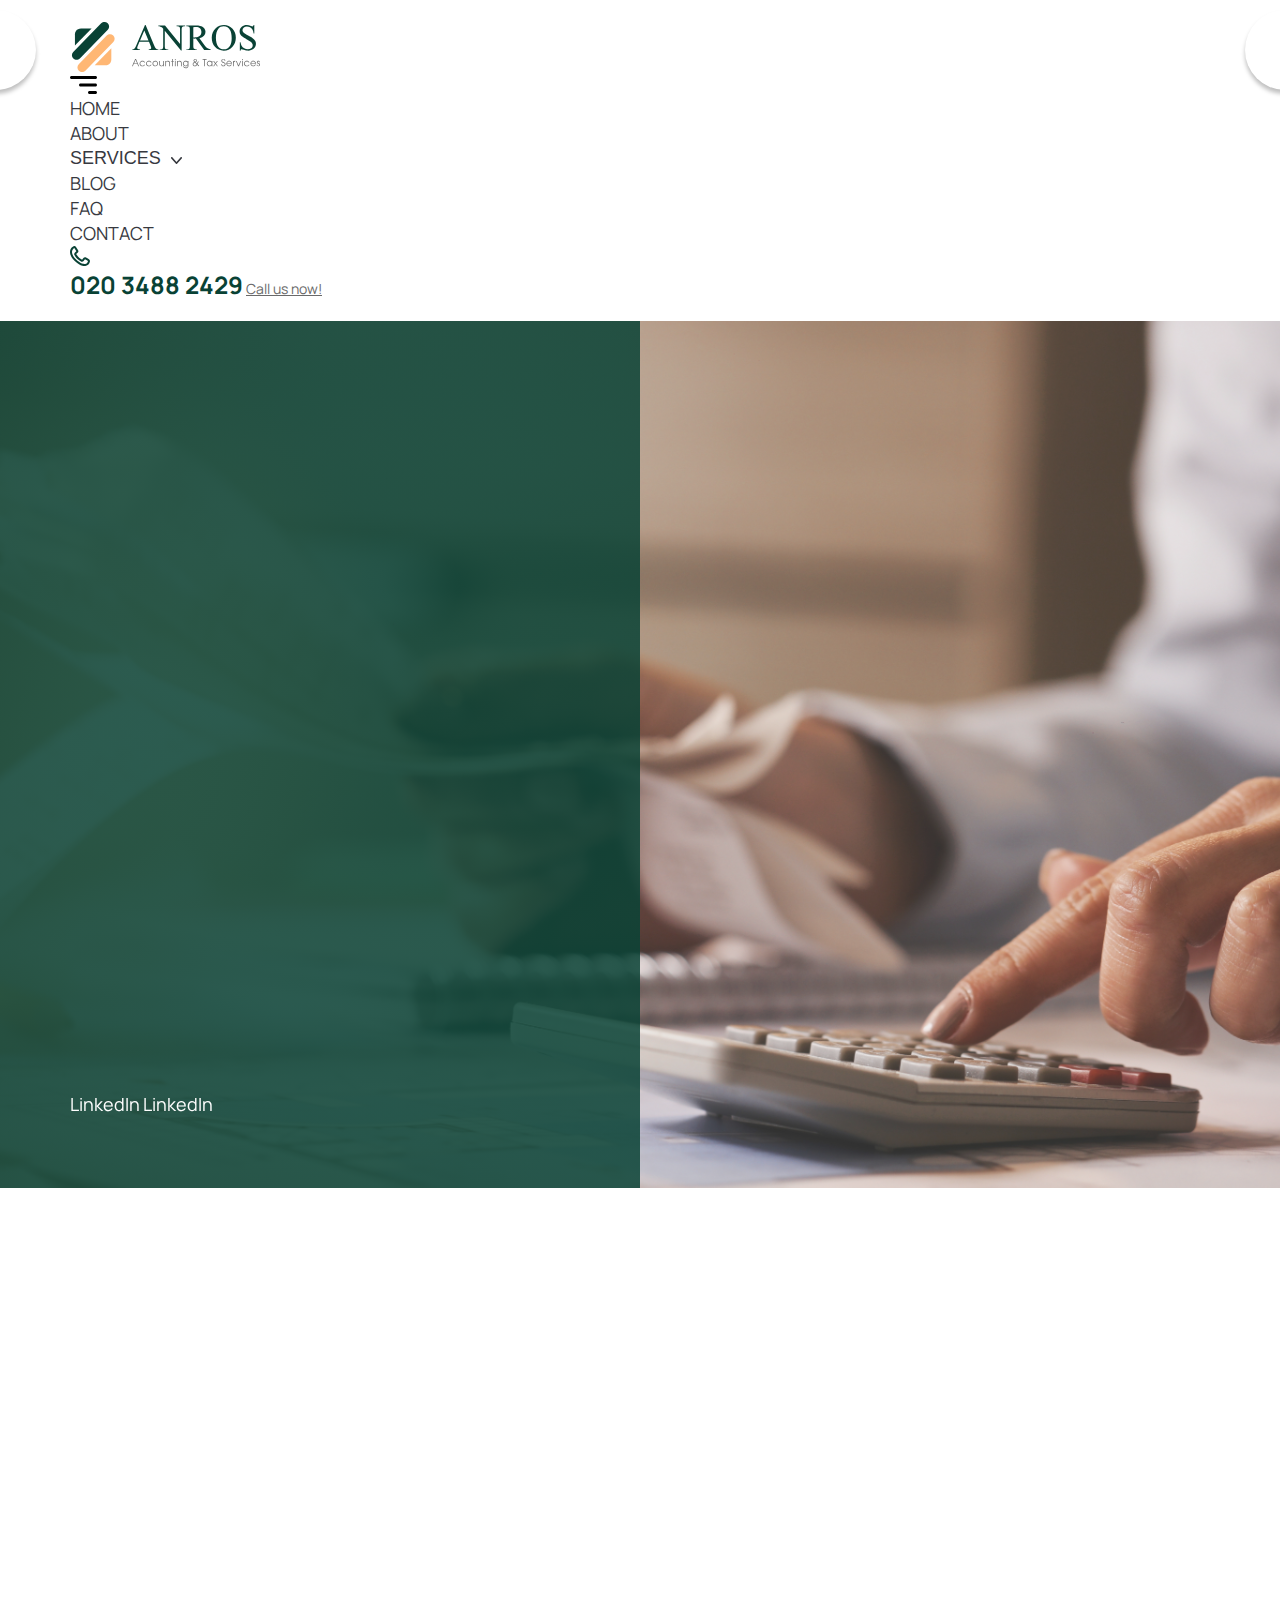
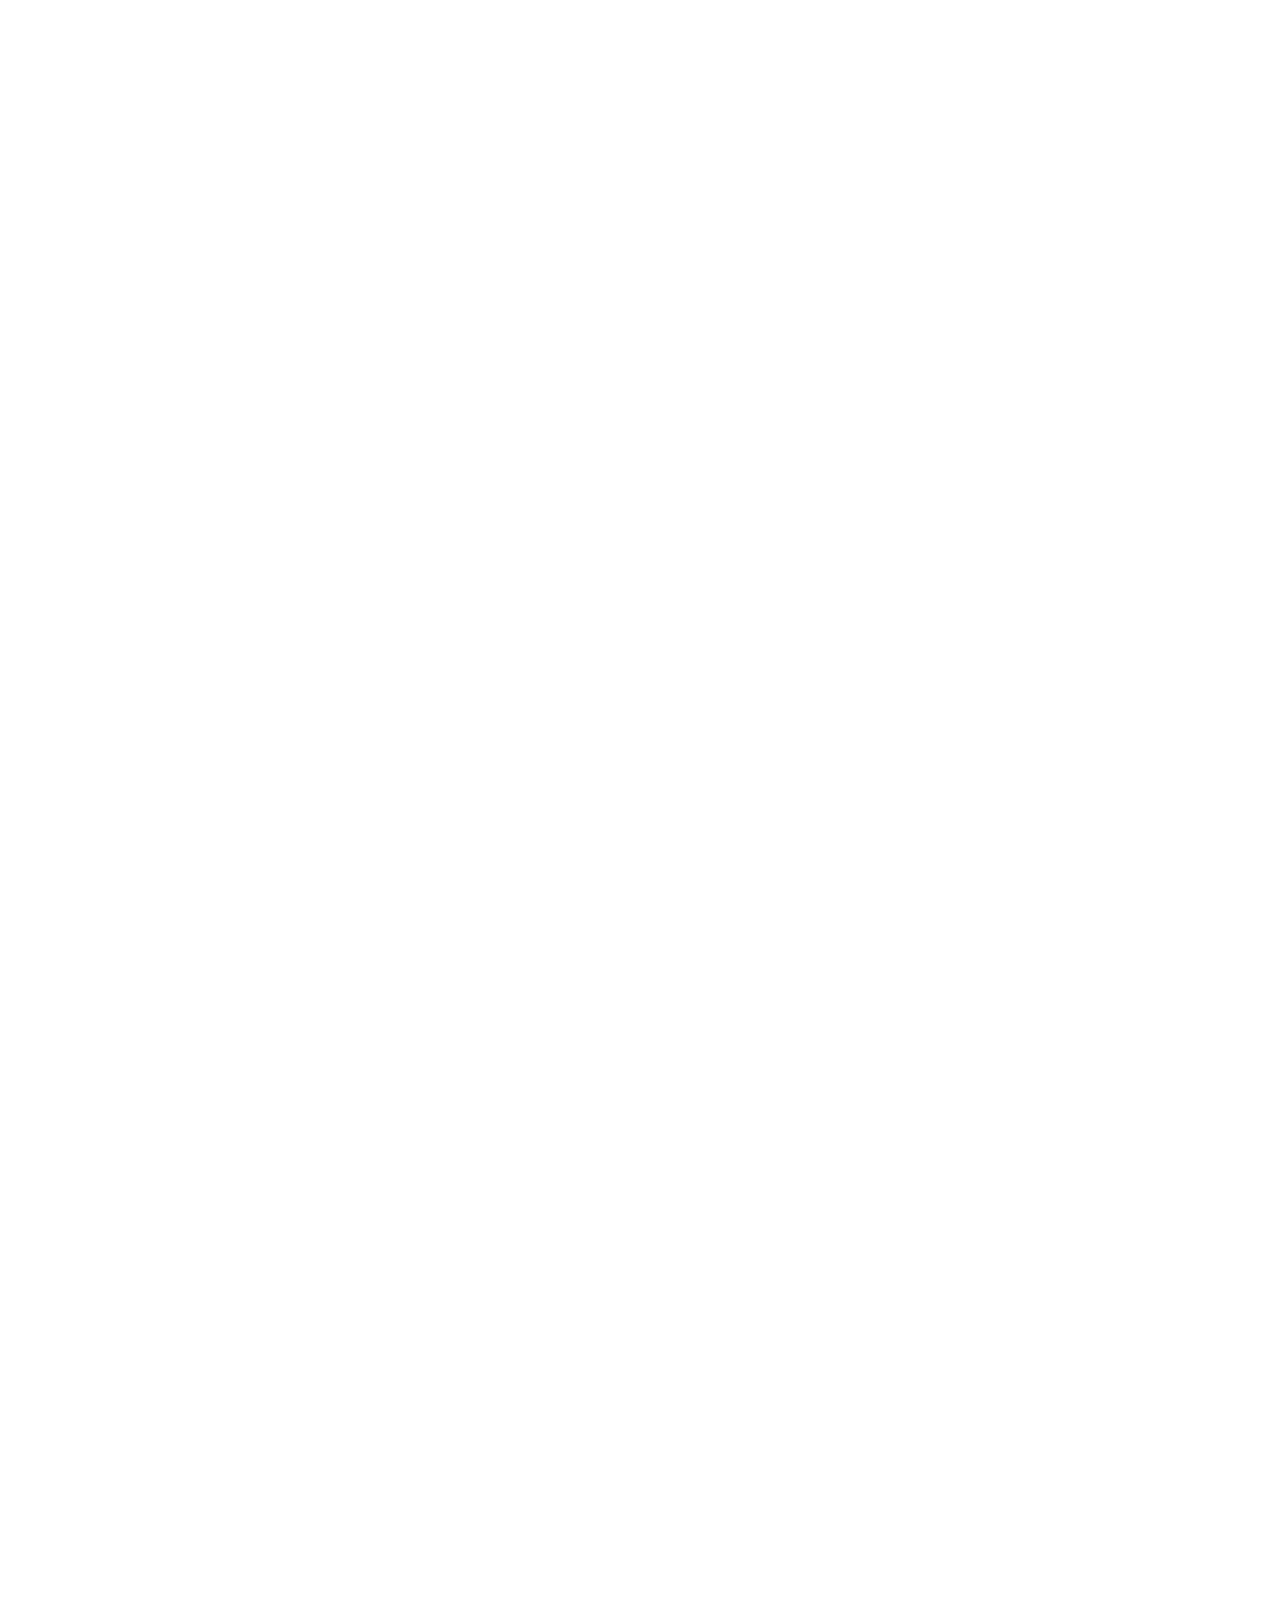
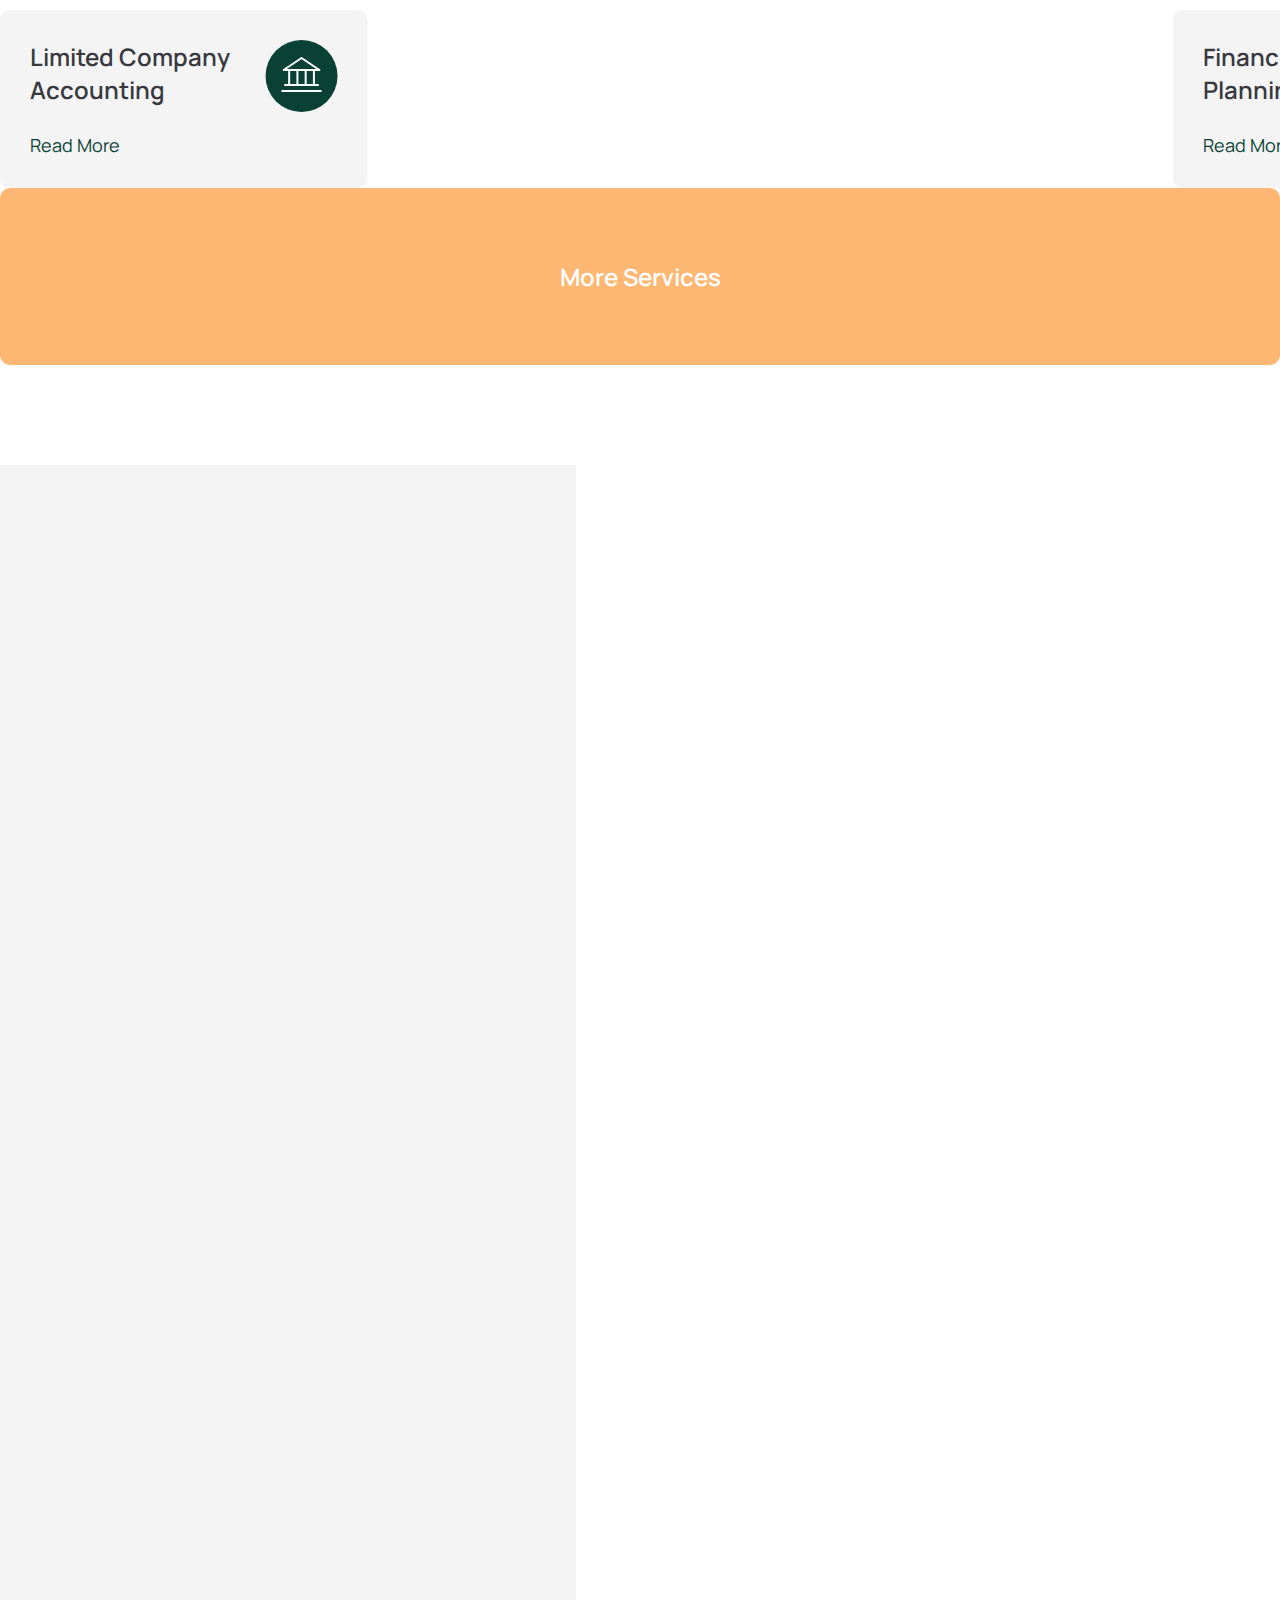
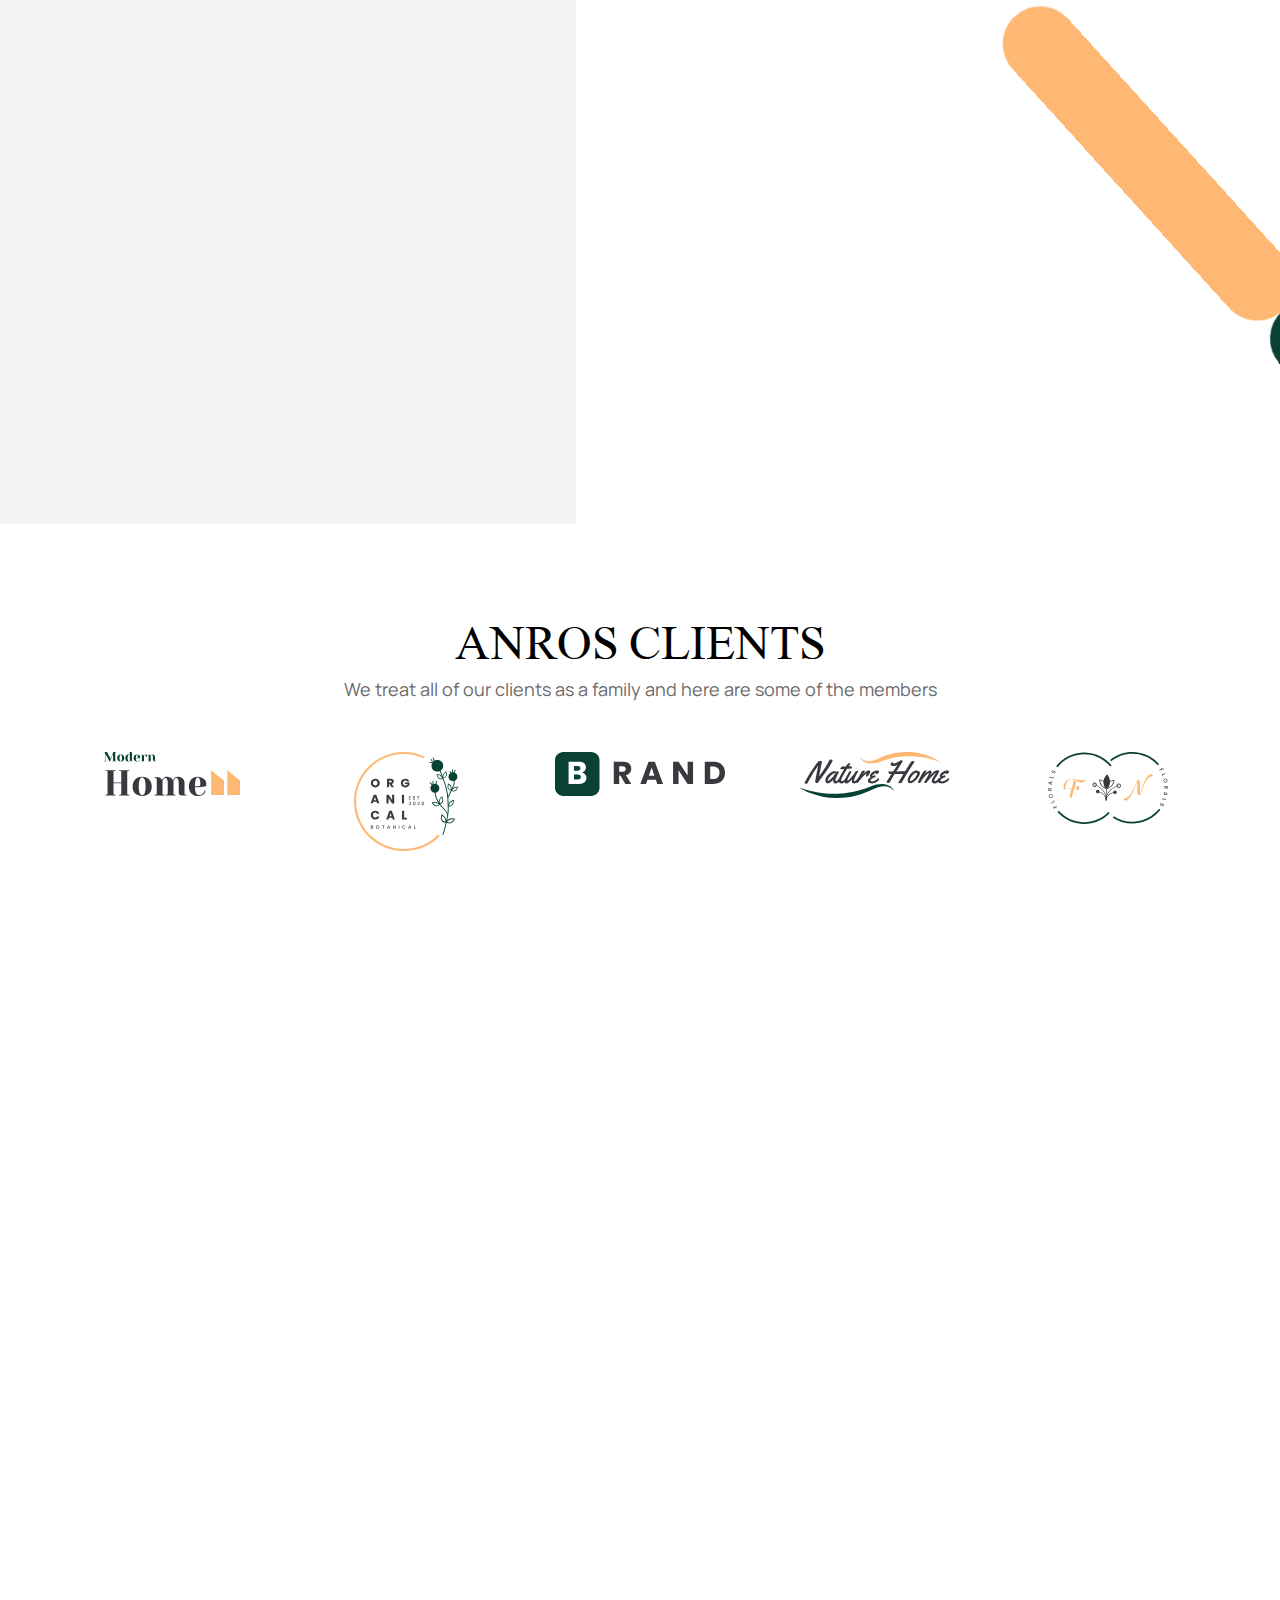
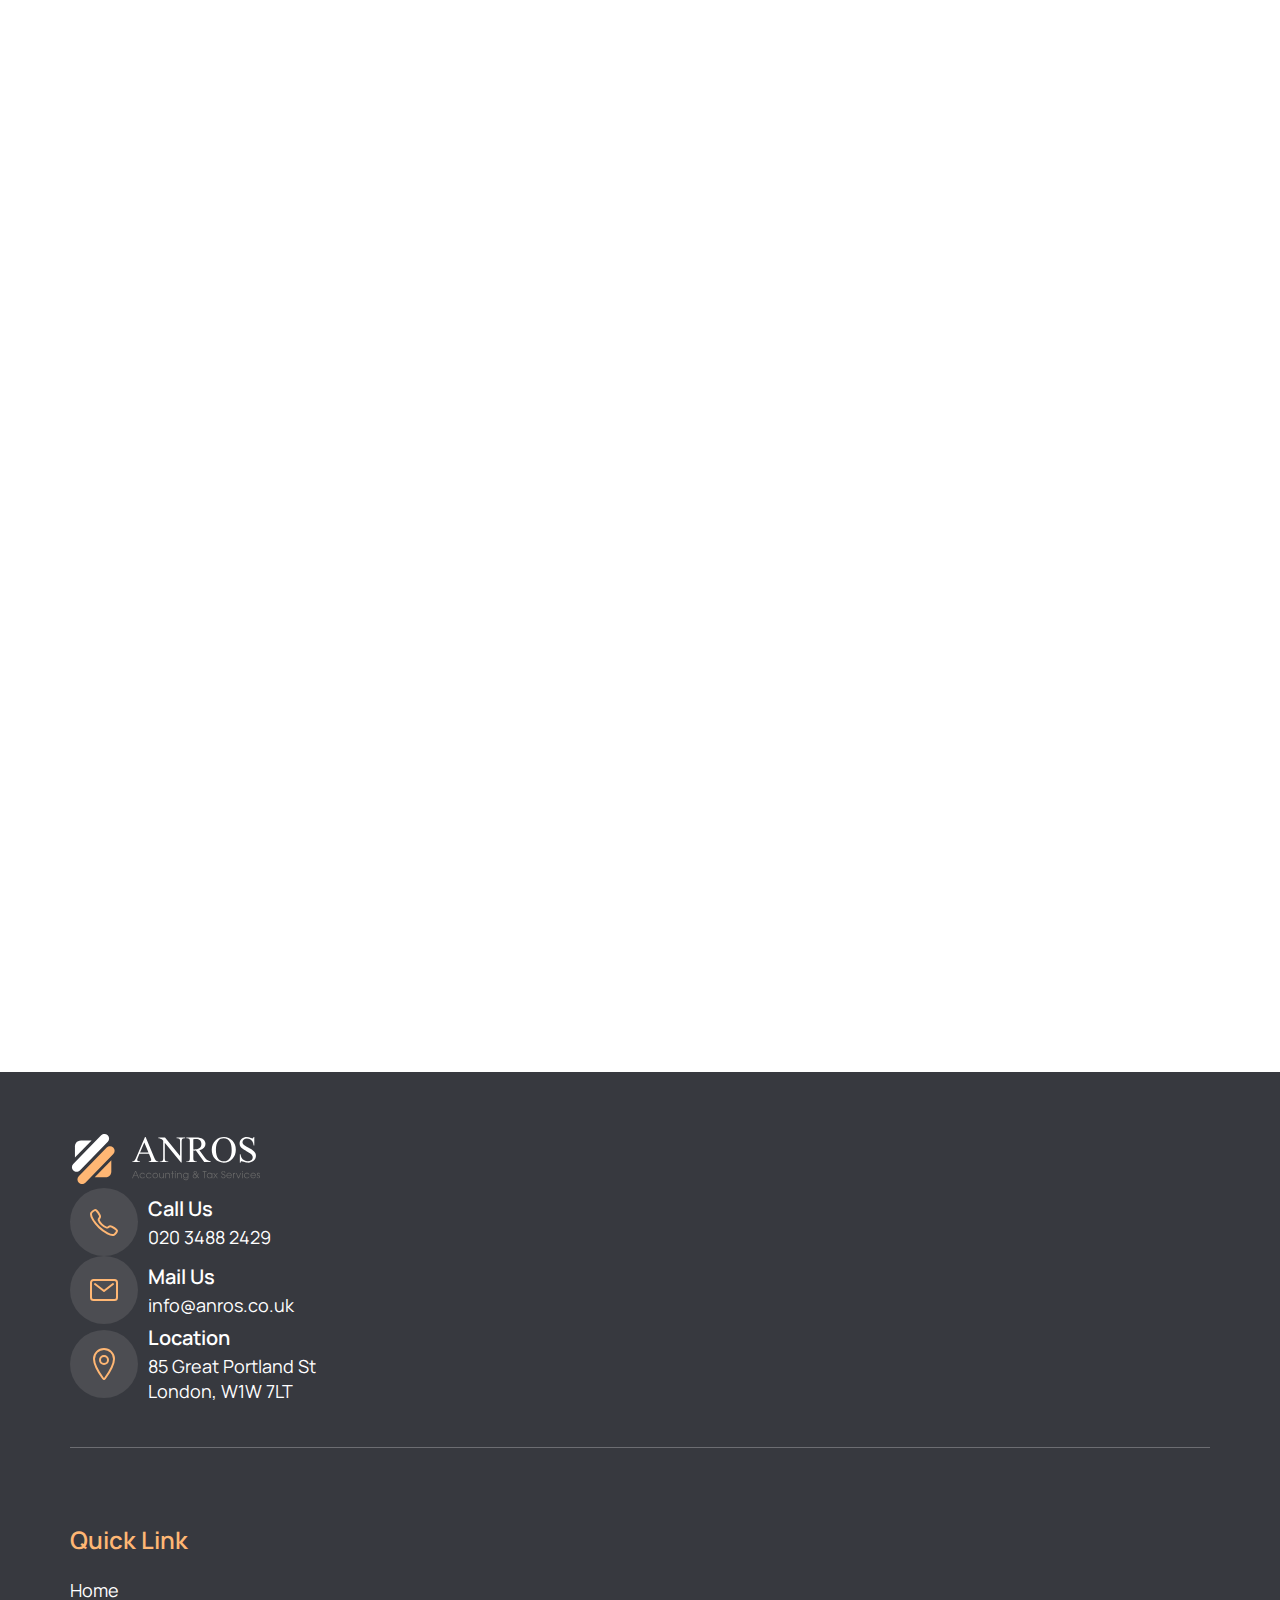
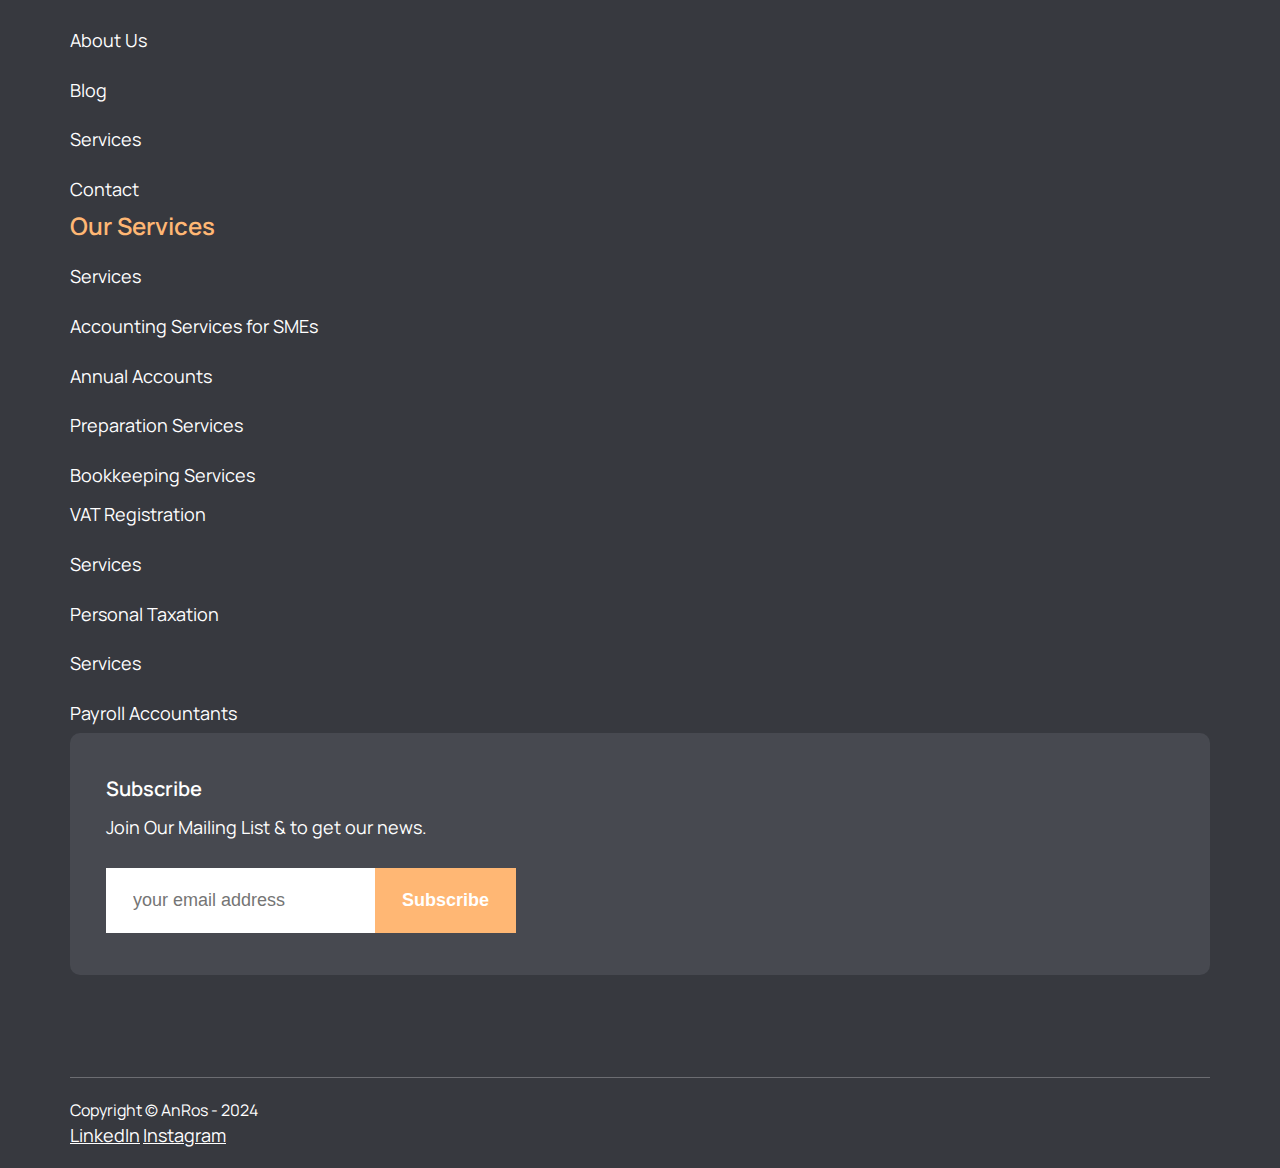
==== index.html @ b864135b "first commit" ====
<!DOCTYPE html>
<html lang="en">

<head>
    <meta charset="UTF-8">
    <meta http-equiv="X-UA-Compatible" content="IE=edge">
    <meta name="viewport" content="width=device-width, initial-scale=1.0">
    <!-- Шрифты -->
    <!-- <link rel="stylesheet" href="./assets/fonts/stylesheet.css"> -->
    <link rel="preconnect" href="https://fonts.googleapis.com">
    <link
        href="https://fonts.googleapis.com/css2?family=Poppins:ital,wght@0,100;0,200;0,300;0,400;0,500;0,600;0,700;0,800;0,900;1,100;1,200;1,300;1,400;1,500;1,600;1,700;1,800;1,900&display=swap"
        rel="stylesheet">
    <link href="https://fonts.googleapis.com/css2?family=Inter:wght@100..900&family=Manrope:wght@200..800&display=swap"
        rel="stylesheet">
    <link rel="preconnect" href="https://fonts.gstatic.com" crossorigin>
    <link href="https://fonts.googleapis.com/css2?family=Manrope:wght@200..800&display=swap" rel="stylesheet">
    <!-- swiper -->
    <link rel="stylesheet" href="https://cdn.jsdelivr.net/npm/swiper@8/swiper-bundle.min.css" />
    <!-- aos animation -->
    <link href="https://unpkg.com/aos@2.3.1/dist/aos.css" rel="stylesheet">
    <!-- fontawesome -->
    <link rel="stylesheet" href="https://cdnjs.cloudflare.com/ajax/libs/font-awesome/6.1.2/css/all.min.css">
    <!-- Bootstrap -->
    <link href="https://cdn.jsdelivr.net/npm/bootstrap@5.2.0/dist/css/bootstrap.min.css" rel="stylesheet"
        integrity="sha384-gH2yIJqKdNHPEq0n4Mqa/HGKIhSkIHeL5AyhkYV8i59U5AR6csBvApHHNl/vI1Bx" crossorigin="anonymous">
    <!-- Css -->
    <link rel="stylesheet" href="./assets/css/main.css">
    <title>Anros </title>
</head>

<body>

    <div class="wrapper">

        <!-- header -->
        <header class="header" id="header">
            <div class="container">
                <div class="header_block d-flex align-items-center justify-content-between">
                    <div class="header_logo">
                        <a href="#">
                            <img src="./assets/images/logo.svg" alt="">
                        </a>
                    </div>
                    <!-- hamburger_mobile -->
                    <div class="hamburger_menu d-lg-none">
                        <a href="#">
                            <svg class="hamburger_icon" width="27.000000" height="18.000000" viewBox="0 0 27 18"
                                fill="none" xmlns="http://www.w3.org/2000/svg"
                                xmlns:xlink="http://www.w3.org/1999/xlink">
                                <desc>
                                    Created with Pixso.
                                </desc>
                                <defs />
                                <path id="Icon"
                                    d="M27 1.5C27 0.67157 26.3286 0 25.5 0L1.5 0C0.671387 0 0 0.67157 0 1.5C0 2.32843 0.671387 3 1.5 3L25.5 3C26.3286 3 27 2.32843 27 1.5ZM27 9C27 8.17157 26.3286 7.5 25.5 7.5L10.5 7.5C9.67139 7.5 9 8.17157 9 9C9 9.82843 9.67139 10.5 10.5 10.5L25.5 10.5C26.3286 10.5 27 9.82843 27 9ZM25.5 15C26.3286 15 27 15.6716 27 16.5C27 17.3284 26.3286 18 25.5 18L19.5 18C18.6714 18 18 17.3284 18 16.5C18 15.6716 18.6714 15 19.5 15L25.5 15Z"
                                    fill="#000000" fill-opacity="1.000000" fill-rule="evenodd" />
                            </svg>

                        </a>
                    </div>
                    <ul class="header_menus d-flex align-items-center">
                        <!-- <span class="close d-lg-none">
                            <i class="fs-3 fa-solid fa-xmark"></i>
                        </span> -->
                        <li><a href="index.html">Home</a></li>
                        <li><a href="about.html">About</a></li>
                        <div class="dropdown_list  position-relative">
                            <button class="dropbtn d-flex justify-content-between ">
                                Services
                                <div class="arrow d-flex align-items-center">
                                    <img src="./assets/images/header_select_arrow.svg" alt="">
                                </div>
                            </button>
                            <div id="myDropdown" class="dropdown-content">
                                <a href="service2.html">Service2</a>
                                <a href="#">Service3</a>
                                <a href="#">Service4</a>
                            </div>
                        </div>
                        <li><a href="blog.html">Blog</a></li>
                        <li><a href="faq.html">FAQ</a></li>
                        <li><a href="contact.html">Contact</a></li>
                    </ul>
                    <div class="header_phone d-flex align-items-center">
                        <div class="phone_icon">
                            <img src="./assets/images/header_phone_arrow.svg" alt="">
                        </div>
                        <a class="phone_number d-flex flex-column" href="tel:02034882429">
                            <span class="number_tel">020 3488 2429</span>
                            <span class="call_us">Call us now!</span>
                        </a>
                    </div>
                </div>
            </div>
        </header>

        <!-- hero_section -->
        <section class="hero">
            <div class=" container " id="mobile_container">
                <div class="hero_block d-flex align-items-end justify-content-between">
                    <div class="hero_left" data-aos="fade-up" data-aos-delay="300" data-aos-duration="1000"
                        data-aos-anchor-placement="bottom-bottom">
                        <p class="hero_subtitle">Accounting & Tax Services</p>
                        <h2 class="hero_title">It Is our <br>
                            business <br>
                            to help yours
                        </h2>
                        <p class="hero_desc">
                            We take care of accounting while you take
                            care of your business
                        </p>
                        <div class="hero_btn">
                            <a href="#">Get
                                consulting</a>
                        </div>
                    </div>
                    <div class="hero_right">
                        <div class="social_block d-flex align-items-center">
                            <a href="#">LinkedIn</a>
                            <a href="#">LinkedIn</a>
                        </div>
                    </div>
                </div>
            </div>

        </section>

        <!-- results section -->
        <section class="results">
            <div class="container">
                <h2 class="main_title" data-aos="fade-down" data-aos-delay="300" data-aos-duration="1000">Our Results &
                    Numbers</h2>
                <p class="main_desc" data-aos="fade-up" data-aos-delay="300" data-aos-duration="1000">At AnRos we
                    believe in the results and numbers, and this is what we have to tell
                </p>
                <div class="results_block d-flex flex-wrap align-items-center" data-aos="fade-up-right"
                    data-aos-delay="500" data-aos-duration="1000">
                    <!-- result_item -->
                    <div class="result_item">
                        <p class="result_count first">3</p>
                        <p class="result_name">Locations nationwide</p>
                    </div>
                    <!-- result_item -->
                    <div class="result_item">
                        <p class="result_count"><span class="second">400</span>+</p>
                        <p class="result_name">Clients</p>
                    </div>
                    <!-- result_item -->
                    <div class="result_item">
                        <p class="result_count"><span class="third">4.7</span>*</p>
                        <p class="result_name">Trustpilot score</p>
                    </div>
                </div>
            </div>
        </section>

        <!-- results services -->
        <section class="services">
            <div class="container">
                <h2 class="main_title" data-aos="fade-down" data-aos-delay="300" data-aos-duration="1000">Our SME
                    Accounting Services</h2>
                <p class="main_desc" data-aos="fade-up" data-aos-delay="300" data-aos-duration="1000">We Provide
                    Professional Business Solutions</p>
                <div class="services_block d-none d-sm-flex align-items-center flex-wrap" data-aos="fade-down"
                    data-aos-delay="500" data-aos-duration="1000">
                    <!-- service_item -->
                    <div class="service_item">
                        <div class="service_left">
                            <p class="service_name">Limited Company <br>
                                Accounting
                            </p>
                            <div class="service_read">
                                <a href="#">Read More</a>
                            </div>
                        </div>
                        <div class="service_right">
                            <div class="service_img">
                                <img src="./assets/images/service_icon_1.svg" alt="">
                            </div>
                        </div>
                    </div>

                    <!-- service_item -->
                    <div class="service_item">
                        <div class="service_left">
                            <p class="service_name">Financial <br>
                                Planning
                            </p>
                            <div class="service_read">
                                <a href="#">Read More</a>
                            </div>
                        </div>
                        <div class="service_right">
                            <div class="service_img">
                                <img src="./assets/images/service_icon_2.svg" alt="">
                            </div>
                        </div>
                    </div>

                    <!-- service_item -->
                    <div class="service_item">
                        <div class="service_left">
                            <p class="service_name">Payroll <br>
                                & Pensions
                            </p>
                            <div class="service_read">
                                <a href="#">Read More</a>
                            </div>
                        </div>
                        <div class="service_right">
                            <div class="service_img">
                                <img src="./assets/images/service_icon_3.svg" alt="">
                            </div>
                        </div>
                    </div>

                    <!-- service_item -->
                    <div class="service_item">
                        <div class="service_left">
                            <p class="service_name">Company <br>
                                Formations
                            </p>
                            <div class="service_read">
                                <a href="#">Read More</a>
                            </div>
                        </div>
                        <div class="service_right">
                            <div class="service_img">
                                <img src="./assets/images/service_icon_4.svg" alt="">
                            </div>
                        </div>
                    </div>


                    <!-- service_item -->
                    <div class="service_item">
                        <div class="service_left">
                            <p class="service_name">Business <br>
                                Coaching
                            </p>
                            <div class="service_read">
                                <a href="#">Read More</a>
                            </div>
                        </div>
                        <div class="service_right">
                            <div class="service_img">
                                <img src="./assets/images/service_icon_5.svg" alt="">
                            </div>
                        </div>
                    </div>

                    <!-- service_item -->
                    <div class="service_more">
                        <p>More Services</p>
                    </div>
                </div>
            </div>
            <div class="swiper mobile_service_swiper d-sm-none align-items-center flex-wrap">
                <div class="swiper-wrapper">
                    <div class="swiper-slide">
                        <!-- service_item -->
                        <div class="service_item">
                            <div class="service_left">
                                <p class="service_name">Limited Company <br>
                                    Accounting
                                </p>
                                <div class="service_read">
                                    <a href="#">Read More</a>
                                </div>
                            </div>
                            <div class="service_right">
                                <div class="service_img">
                                    <img src="./assets/images/service_icon_1.svg" alt="">
                                </div>
                            </div>
                        </div>
                    </div>
                    <div class="swiper-slide">
                        <!-- service_item -->
                        <div class="service_item">
                            <div class="service_left">
                                <p class="service_name">Financial <br>
                                    Planning
                                </p>
                                <div class="service_read">
                                    <a href="#">Read More</a>
                                </div>
                            </div>
                            <div class="service_right">
                                <div class="service_img">
                                    <img src="./assets/images/service_icon_2.svg" alt="">
                                </div>
                            </div>
                        </div>
                    </div>
                    <div class="swiper-slide">
                        <!-- service_item -->
                        <div class="service_item">
                            <div class="service_left">
                                <p class="service_name">Payroll <br>
                                    & Pensions
                                </p>
                                <div class="service_read">
                                    <a href="#">Read More</a>
                                </div>
                            </div>
                            <div class="service_right">
                                <div class="service_img">
                                    <img src="./assets/images/service_icon_3.svg" alt="">
                                </div>
                            </div>
                        </div>
                    </div>
                    <div class="swiper-slide">
                        <!-- service_item -->
                        <div class="service_item">
                            <div class="service_left">
                                <p class="service_name">Company <br>
                                    Formations
                                </p>
                                <div class="service_read">
                                    <a href="#">Read More</a>
                                </div>
                            </div>
                            <div class="service_right">
                                <div class="service_img">
                                    <img src="./assets/images/service_icon_4.svg" alt="">
                                </div>
                            </div>
                        </div>
                    </div>
                    <div class="swiper-slide">
                        <!-- service_item -->
                        <div class="service_item">
                            <div class="service_left">
                                <p class="service_name">Business <br>
                                    Coaching
                                </p>
                                <div class="service_read">
                                    <a href="#">Read More</a>
                                </div>
                            </div>
                            <div class="service_right">
                                <div class="service_img">
                                    <img src="./assets/images/service_icon_5.svg" alt="">
                                </div>
                            </div>
                        </div>
                    </div>
                </div>

            </div>
            <!-- service_item -->
            <div class="service_more">
                <p>More Services</p>
            </div>
        </section>

        <!-- about section -->
        <section class="about">
            <div class="container">
                <div class="about_block align-items-center d-flex" data-aos="fade-down" data-aos-delay="300"
                    data-aos-duration="1000">
                    <div class="about_left">
                        <div class="about_img">
                            <img src="./assets/images/about_img.png" alt="">
                        </div>
                        <p class="about_name">Ekaterina</p>
                        <p class="about_job">Director</p>
                        <p class="about_left_desc">
                            As a Director and the founder of AnRos Consultancy, Ekaterina brings in many years of
                            experience working in accountancy and tax for small and large international companies.
                            Passionate professional admired by small business owners Ekaterina is dedicated to helping
                            your business succeed.
                        </p>
                    </div>
                    <div class="about_right">
                        <p class="about_welcome">Welcome ANROS</p>
                        <h2 class="about_title">About us</h2>
                        <p class="about_right_desc">
                            Here at Anros, we like to think we’re the best finance accounting consultants for small
                            businesses. Whether you’re a start-up or a fully established business, our services are
                            designed to meet our client’s needs every step of the way by creating a supportive
                            environment that helps them to accelerate. <br>
                            Our client’s success is incredibly important to us, so we want to help them grow and improve
                            in any way we can. We do this in a variety of ways, starting from outsourced bookkeeping and
                            finance management to setting up more efficient systems in the business or even offering
                            practical educational workshops or bespoke training and implementation of financial
                            management to individual entrepreneurs and small business owners so that businesses operate
                            smoothly without running out of cash, with maximised profitability and prepared for long
                            term sustainable growth. <br>
                            Our mission is to accelerate small businesses’ growth through analysis, knowledge, and
                            attainment. Helping to develop financial management competency and achieve long-term
                            advantages.
                        </p>
                        <div class="about_btn">
                            <a href="#">More about us</a>
                        </div>
                    </div>
                </div>
            </div>
            <div class="stick_block d-flex">
                <div class="stick1 stick_item"></div>
                <div class="stick2 stick_item"></div>
            </div>
        </section>

        <!-- clients section -->
        <section class="clients">
            <h2 class="main_title">anros <span class="green">Clients</span></h2>
            <p class="main_desc">We treat all of our clients as a family and here are some of the members</p>
            <div class="container">
                <div class="clients_block position-relative">
                    <div class="client_swiper swiper position-relative">
                        <div class="swiper-wrapper client_wrapper align-items-center">
                            <div class="swiper-slide">
                                <div class="swiper_item">
                                    <div class="swiper_img">
                                        <img src="./assets/images/client_swiper_img1.svg" alt="">
                                    </div>
                                </div>
                            </div>

                            <div class="swiper-slide">
                                <div class="swiper_item">
                                    <div class="swiper_img">
                                        <img src="./assets/images/client_swiper_img2.svg" alt="">
                                    </div>
                                </div>
                            </div>

                            <div class="swiper-slide">
                                <div class="swiper_item">
                                    <div class="swiper_img">
                                        <img src="./assets/images/client_swiper_img3.svg" alt="">
                                    </div>
                                </div>
                            </div>

                            <div class="swiper-slide">
                                <div class="swiper_item">
                                    <div class="swiper_img">
                                        <img src="./assets/images/client_swiper_img4.svg" alt="">
                                    </div>
                                </div>
                            </div>

                            <div class="swiper-slide">
                                <div class="swiper_item">
                                    <div class="swiper_img">
                                        <img src="./assets/images/client_swiper_img5.svg" alt="">
                                    </div>
                                </div>
                            </div>
                        </div>
                    </div>
                    <div class="swiper_navigation">
                        <div class="swiper_prev swiper_button">
                            <i class="fa-solid fa-angle-left"></i>
                        </div>
                        <div class="swiper_next swiper_button">
                            <i class="fa-solid fa-angle-right"></i>
                        </div>
                    </div>
                </div>
            </div>
        </section>

        <!-- review section -->
        <section class="review" data-aos="fade-right" data-aos-delay="300" data-aos-duration="1000">
            <div class="container">
                <div class="review_block d-flex">
                    <div class="review_left">
                        <p class="review_testimonial">Testimonial</p>
                        <p class="review_client_title">What Our <br>
                            Client Say’s
                        </p>
                        <p class="review_desc">
                            Leverage agile frameworks to provide a robust synopsis for high level overviews.Iterative
                        </p>
                        <div class="review_navs ">
                            <div class="review_nav_item review_prev">
                                <i class="fa-solid fa-angle-left"></i>
                            </div>
                            <div class="review_nav_item review_next">
                                <i class="fa-solid fa-angle-right"></i>
                            </div>
                        </div>
                    </div>
                    <div class="review_swiper swiper">
                        <div class="swiper-wrapper">
                            <div class="swiper-slide">
                                <div class="swiper_item">
                                    <div class="swiper_top d-flex align-items-center">
                                        <div class="swiper_img">
                                            <img src="./assets/images/otziv1.png" alt="">
                                        </div>
                                        <div class="swiper_details">
                                            <p class="swiper_name">Nattasha Kelvin</p>
                                            <p class="swiper_job">Designer</p>
                                            <div class="swiper_stars d-flex gap-1">
                                                <img src="./assets/images/star_full.png" alt="">
                                                <img src="./assets/images/star_full.png" alt="">
                                                <img src="./assets/images/star_full.png" alt="">
                                                <img src="./assets/images/star_full.png" alt="">
                                                <img src="./assets/images/star_not_full.png" alt="">
                                            </div>
                                        </div>
                                    </div>
                                    <p class="swiper_desc">
                                        “ dd an excerpt from your personal biography, or simply let the world know who
                                        you are and what you have to offer. Connect with your site visitor’s on a
                                        personal level and make sure that your site.
                                    </p>
                                </div>
                            </div>

                            <div class="swiper-slide">
                                <div class="swiper_item">
                                    <div class="swiper_top d-flex align-items-center">
                                        <div class="swiper_img">
                                            <img src="./assets/images/otziv2.png" alt="">
                                        </div>
                                        <div class="swiper_details">
                                            <p class="swiper_name">Cincinnati</p>
                                            <p class="swiper_job">Designer</p>
                                            <div class="swiper_stars d-flex gap-1">
                                                <img src="./assets/images/star_full.png" alt="">
                                                <img src="./assets/images/star_full.png" alt="">
                                                <img src="./assets/images/star_full.png" alt="">
                                                <img src="./assets/images/star_full.png" alt="">
                                                <img src="./assets/images/star_full.png" alt="">
                                            </div>
                                        </div>
                                    </div>
                                    <p class="swiper_desc">
                                        “ Leverage agile frameworks to provide a robust synopsis for high level
                                        overviews ”
                                    </p>
                                </div>
                            </div>
                        </div>
                    </div>
                </div>
            </div>
        </section>

        <!-- experience section  -->
        <section class="experience" data-aos="fade-left" data-aos-delay="500" data-aos-duration="1000">
            <div class="container" id="mobile_container">
                <div class="experience_block">
                    <p class="exper_subtitle">Subscribe Whitecollar</p>
                    <h3 class="exper_title">Need An Experienced
                        AnRos job Service ? Contact Us</h3>
                    <p class="exper_desc">
                        Leverage agile frameworks to provide a robust synopsis for high level overviews.Iterative
                        approaches to corporate strategy foster collaborative thinkingfurther the overal.
                    </p>
                    <div class="exper_button text-center">
                        <a href="#" class="exper_btn">Contact</a>
                    </div>
                </div>
            </div>
        </section>

        <!-- footer -->
        <footer>
            <div class="container">
                <div class="footer_block">
                    <div class="footer_top d-flex align-items-center justify-content-between">
                        <div class="footer_top_logo">
                            <img src="./assets/images/footer_logo.svg" alt="">
                        </div>
                        <div class="footer_right d-flex align-items-center">
                            <div class="footer_right_item">
                                <a href="tel:02034882429" class="item_img">
                                    <img src="./assets/images/footer_call.svg" alt="">
                                </a>
                                <div class="item_detail_block">
                                    <p class="item_name">Call Us</p>
                                    <a href="tel:02034882429" class="item_detail">020 3488 2429</a>
                                </div>
                            </div>

                            <div class="footer_right_item">
                                <a href="mailto:info@anros.co.uk" class="item_img">
                                    <img src="./assets/images/footer_mail.svg" alt="">
                                </a>
                                <div class="item_detail_block">
                                    <p class="item_name">Mail Us</p>
                                    <a href="mailto:info@anros.co.uk" class="item_detail">info@anros.co.uk</a>
                                </div>
                            </div>

                            <div class="footer_right_item">
                                <div class="item_img">
                                    <img src="./assets/images/footer_location.svg" alt="">
                                </div>
                                <div class="item_detail_block">
                                    <p class="item_name">Location</p>
                                    <a href="#" class="item_detail">85 Great Portland St <br> London,
                                        W1W 7LT
                                    </a>
                                </div>
                            </div>
                        </div>
                    </div>
                    <div class="footer_middle d-flex justify-content-between">
                        <div class="footer_middle_left d-flex justify-content-between flex-grow-1">
                            <div class="footer_item">
                                <p class="footer_name">Quick Link</p>
                                <ul class="footer_list">
                                    <li><a href="#">Home</a></li>
                                    <li><a href="#">About Us</a></li>
                                    <li><a href="#">Blog</a></li>
                                    <li><a href="#">Services</a></li>
                                    <li><a href="#">Contact</a></li>
                                </ul>
                            </div>

                            <div class="footer_item">
                                <p class="footer_name">Our Services</p>
                                <ul class="footer_list">
                                    <li><a href="#">Services</a></li>
                                    <li><a href="#">Accounting Services for SMEs</a></li>
                                    <li><a href="#">Annual Accounts </a></li>
                                    <li><a href="#">Preparation Services</a></li>
                                    <li><a href="#">Bookkeeping Services</a></li>
                                </ul>
                            </div>
                            <div class="footer_item align-self-center">
                                <ul class="footer_list">
                                    <li><a href="#">VAT Registration </a></li>
                                    <li><a href="#">Services</a></li>
                                    <li><a href="#">Personal Taxation </a></li>
                                    <li><a href="#">Services</a></li>
                                    <li><a href="#">Payroll Accountants </a></li>
                                </ul>
                            </div>
                        </div>
                        <form class="footer_form">
                            <p class="form_subscribe">Subscribe</p>
                            <p class="form_title">Join Our Mailing List & to get our news.</p>
                            <div class="footer_subscribe_block">
                                <input type="email" name="email" placeholder="your email address">
                                <button>Subscribe</button>
                            </div>
                        </form>
                    </div>
                    <div class="footer_bottom d-flex align-items-center justify-content-between">
                        <p class="copy_right">Copyright © AnRos - 2024</p>
                        <div class="footer_social d-flex align-items-center">
                            <a href="#">LinkedIn</a>
                            <a href="#">Instagram </a>
                        </div>
                    </div>
                </div>
            </div>
        </footer>

    </div>
    <!-- Bootstrap -->
    <script src="https://cdn.jsdelivr.net/npm/bootstrap@5.2.0/dist/js/bootstrap.bundle.min.js"
        integrity="sha384-A3rJD856KowSb7dwlZdYEkO39Gagi7vIsF0jrRAoQmDKKtQBHUuLZ9AsSv4jD4Xa" crossorigin="anonymous">
        </script>
    <!-- Juqery -->
    <script src="./assets/libs/jquery-3.6.0.min.js"></script>
    <script src="https://cdn.jsdelivr.net/npm/swiper@8/swiper-bundle.min.js"></script>
    <!-- aos effect -->
    <script src="https://unpkg.com/aos@2.3.1/dist/aos.js"></script>
    <script>
        AOS.init();
    </script>
    <!-- swiper -->
    <script src="https://cdn.jsdelivr.net/npm/swiper@8/swiper-bundle.min.js"></script>
    <!-- JS -->
    <script src="./assets/js/scripts.js"></script>
</body>

</html>
---- assets/css/main.css ----
html,
body,
div,
span,
object,
iframe,
h1,
h2,
h3,
h4,
h5,
h6,
p,
blockquote,
pre,
abbr,
address,
cite,
code,
del,
dfn,
em,
img,
ins,
kbd,
q,
samp,
small,
strong,
sub,
sup,
var,
b,
i,
dl,
dt,
dd,
ol,
ul,
li,
fieldset,
form,
label,
legend,
table,
caption,
tbody,
tfoot,
thead,
tr,
th,
td,
article,
aside,
canvas,
details,
figcaption,
figure,
footer,
header,
hgroup,
menu,
nav,
section,
summary,
time,
mark,
audio,
video {
  margin: 0;
  padding: 0;
  border: 0;
  outline: 0;
  font-size: 100%;
  vertical-align: baseline;
  background: transparent;
}

body {
  line-height: 1;
}
body.active {
  overflow: hidden;
  height: 100vh;
}

article,
aside,
details,
figcaption,
figure,
footer,
header,
hgroup,
menu,
nav,
section {
  display: block;
}

nav ul {
  list-style: none;
}

blockquote,
q {
  quotes: none;
}

blockquote:before,
blockquote:after,
q:before,
q:after {
  content: " ";
  content: none;
}

.container-fluid {
  margin: 0;
  padding: 0;
}

a {
  margin: 0;
  padding: 0;
  font-size: 100%;
  vertical-align: baseline;
  background: transparent;
  text-decoration: none;
  display: inline-block;
}

/* change colours to suit your needs */
ins {
  background-color: #ff9;
  color: #000;
  text-decoration: none;
}

/* change colours to suit your needs */
mark {
  background-color: #ff9;
  color: #000;
  font-style: italic;
  font-weight: bold;
}

del {
  text-decoration: line-through;
}

abbr[title],
dfn[title] {
  border-bottom: 1px dotted;
  cursor: help;
}

table {
  border-collapse: collapse;
  border-spacing: 0;
}

/* change border colour to suit your needs */
hr {
  display: block;
  height: 1px;
  border: 0;
  border-top: 1px solid #cccccc;
  margin: 1em 0;
  padding: 0;
}

input,
select {
  vertical-align: middle;
}

ul {
  list-style: none;
}

html::-webkit-scrollbar {
  background-color: #000;
  width: 5px;
}
html::-webkit-scrollbar-thumb {
  background-color: #2f2625;
  width: 3px;
}

@font-face {
  font-family: "FrankRuehl";
  src: url(../fonts/frank.ttf);
}
* {
  margin: 0;
  padding: 0;
  box-sizing: border-box;
}

body {
  font-family: "Manrope", sans-serif;
}

.wrapper {
  overflow: hidden;
}

.main_title {
  font-family: "FrankRuehl";
  font-size: 48px;
  font-weight: 400;
  line-height: 48px;
  letter-spacing: 0%;
  text-align: center;
  text-transform: uppercase;
  margin-bottom: 5px;
}

.main_desc {
  color: rgb(105, 105, 105);
  font-size: 18px;
  font-weight: 400;
  line-height: 25px;
  letter-spacing: 2%;
  text-align: center;
  margin-bottom: 50px;
}

.dropbtn {
  display: flex;
  gap: 10px;
  align-items: center;
  border: none;
  cursor: pointer;
  -webkit-user-select: none;
     -moz-user-select: none;
          user-select: none;
  color: rgb(55, 57, 63);
  font-size: 18px;
  font-weight: 400;
  line-height: 25px;
  letter-spacing: 2%;
  text-align: left;
  text-transform: uppercase;
  background-color: transparent;
}

.dropdown {
  position: relative;
}

.dropdown-content {
  display: none;
  position: absolute;
  background-color: #f1f1f1;
  min-width: 140px;
  overflow: auto;
  box-shadow: 0px 8px 16px 0px rgba(0, 0, 0, 0.2);
  z-index: 1;
  border-radius: 10px;
  padding: 10px 0;
}

.dropdown-content a {
  color: rgb(55, 57, 63);
  font-size: 18px;
  font-weight: 400;
  line-height: 25px;
  letter-spacing: 2%;
  text-align: left;
  text-transform: uppercase;
  padding: 10px 16px;
  text-decoration: none;
  display: block;
}

.dropdown-content a:hover {
  background-color: #ddd;
}

.show {
  display: block;
}

.swiper_button {
  -webkit-user-select: none;
     -moz-user-select: none;
          user-select: none;
  position: absolute;
  top: 10px;
  z-index: 4;
}
.swiper_button i {
  font-size: 20px;
  border-radius: 50%;
  padding: 30px 34px;
  box-shadow: 0px 4px 4px 0px rgba(0, 0, 0, 0.25);
  background: rgb(255, 255, 255);
  transition: all ease-in 0.2s;
}
.swiper_button:hover i {
  background: rgb(9, 66, 53);
  color: #fff;
}

.main_small_title {
  color: rgb(255, 183, 116);
  font-size: 18px;
  font-weight: 400;
  line-height: 25px;
  letter-spacing: 2%;
  text-align: center;
  margin-bottom: 13px;
}

.main2_title {
  color: rgb(55, 57, 63);
  font-family: "FrankRuehl";
  font-size: 48px;
  font-weight: 400;
  line-height: 48px;
  letter-spacing: 0%;
  text-align: center;
  text-transform: uppercase;
  margin-bottom: 40px;
}

.blog_date {
  color: rgb(255, 183, 116);
  font-size: 18px;
  font-weight: 400;
  line-height: 25px;
  letter-spacing: 2%;
  margin-bottom: 20px;
}

.service2_box {
  margin-bottom: 50px;
}
.service2_box ul {
  list-style: disc;
  list-style-position: inside;
  padding-left: 10px;
  display: flex;
  flex-direction: column;
  margin-top: 20px;
}
.service2_box ul li {
  color: rgb(105, 105, 105);
  font-size: 18px;
  font-weight: 400;
  line-height: 28px;
  letter-spacing: 2%;
  text-align: left;
}

.service_right_title {
  color: rgb(55, 57, 63);
  font-size: 24px;
  font-weight: 600;
  line-height: 33px;
  letter-spacing: 0%;
  text-align: left;
  margin-bottom: 10px;
}

.service2_right_desc {
  color: rgb(105, 105, 105);
  font-size: 18px;
  font-weight: 400;
  line-height: 28px;
  letter-spacing: 2%;
  text-align: left;
}

.service2_lists {
  display: flex;
  flex-direction: column;
  margin-bottom: 25px;
  gap: 5px;
}
.service2_lists li {
  border-radius: 10px;
}
.service2_lists li:hover, .service2_lists li.active {
  background: rgb(9, 66, 53);
}
.service2_lists li:hover a, .service2_lists li.active a {
  transition: all ease-in 0.2s;
  color: rgb(255, 255, 255);
}
.service2_lists li a {
  padding: 12px 20px;
  display: block;
  color: rgb(55, 57, 63);
  transition: all ease-in 0.2s;
  font-size: 18px;
  font-weight: 400;
  line-height: 25px;
  letter-spacing: 0%;
  text-align: left;
}

header .header_block {
  padding: 20px 0;
}
header .header_menus {
  gap: 40px;
}
header .header_menus li a {
  color: rgb(55, 57, 63);
  font-size: 18px;
  font-weight: 400;
  line-height: 25px;
  letter-spacing: 2%;
  text-align: left;
  text-transform: uppercase;
  position: relative;
}
header .header_menus li a::after {
  content: "";
  width: 0;
  height: 1px;
  background-color: rgba(0, 0, 0, 0.7254901961);
  position: absolute;
  bottom: 0;
  left: 0;
  z-index: 3;
  transition: all ease-in 0.2s;
}
header .header_menus li a:hover::after {
  width: 100%;
}
header .header_phone {
  gap: 20px;
}
header .number_tel {
  color: rgb(9, 66, 53);
  font-size: 24px;
  font-weight: 700;
  line-height: 33px;
  letter-spacing: 2%;
  text-align: left;
}
header .call_us {
  color: rgb(105, 105, 105);
  font-size: 14px;
  font-weight: 400;
  line-height: 19px;
  letter-spacing: 2%;
  text-align: left;
  text-decoration-line: underline;
}

.hero {
  margin-bottom: 120px;
  padding: 200px 0 71px 0;
  background-color: rgba(9, 66, 53, 0.85);
  background-image: linear-gradient(to right, rgba(9, 66, 53, 0.85) 50%, transparent 20%), url(../images/hero_bg.png);
  background-repeat: no-repeat;
  background-size: cover;
  background-position: center;
  -webkit-backdrop-filter: blur(19px);
          backdrop-filter: blur(19px);
}
.hero .hero_left {
  flex: 0 0 auto;
  width: 50%;
}
.hero .social_block {
  gap: 55px;
}
.hero .social_block a {
  color: rgb(255, 255, 255);
  font-size: 18px;
  font-weight: 400;
  line-height: 25px;
  letter-spacing: 2%;
  text-align: left;
}
.hero .hero_subtitle {
  color: rgb(255, 183, 116);
  font-size: 18px;
  font-weight: 400;
  line-height: 25px;
  letter-spacing: 2%;
  text-align: left;
  margin-bottom: 50px;
}
.hero .hero_title {
  color: rgb(255, 255, 255);
  font-family: "FrankRuehl";
  font-size: 64px;
  font-weight: 400;
  line-height: 64px;
  letter-spacing: 0%;
  text-align: left;
  text-transform: uppercase;
  margin-bottom: 20px;
}
.hero .hero_desc {
  color: rgb(255, 255, 255);
  font-size: 24px;
  font-weight: 400;
  line-height: 33px;
  letter-spacing: 2%;
  text-align: left;
  margin-bottom: 50px;
  max-width: 482px;
}
.hero .hero_btn {
  padding-bottom: 100px;
}
.hero .hero_btn a {
  padding: 18px 60px 17px 60px;
  color: rgb(0, 0, 0);
  font-size: 24px;
  font-weight: 400;
  line-height: 33px;
  letter-spacing: 2%;
  text-align: left;
  text-transform: uppercase;
  border-radius: 100px;
  background: rgb(255, 183, 116);
}

.results {
  margin-bottom: 150px;
}
.results .results_block {
  gap: 30px;
}
.results .result_item {
  flex-grow: 1;
  border-radius: 10px;
  background: rgb(244, 244, 244);
  padding: 20px 0 22px 0;
  transition: all ease-in 0.2s;
}
.results .result_item:hover {
  background: rgb(9, 66, 53);
  cursor: pointer;
}
.results .result_item:hover .result_count,
.results .result_item:hover .result_name {
  color: #fff;
}
.results .result_count {
  color: rgb(9, 66, 53);
  font-size: 48px;
  font-weight: 700;
  line-height: 66px;
  letter-spacing: 0%;
  text-align: center;
  margin-bottom: 10px;
}
.results .result_name {
  color: rgb(0, 0, 0);
  font-size: 18px;
  font-weight: 400;
  line-height: 25px;
  letter-spacing: 0%;
  text-align: center;
}

.services {
  margin-bottom: 100px;
}
.services .services_block {
  gap: 30px;
}
.services .service_item {
  flex: 0 0 auto;
  width: calc(33.33% - 20px);
  border-radius: 10px;
  background: rgb(244, 244, 244);
  padding: 30px;
  display: flex;
  justify-content: space-between;
  transition: all ease-in 0.2s;
}
.services .service_item:hover {
  cursor: pointer;
  background: rgb(9, 66, 53);
}
.services .service_item:hover .service_name,
.services .service_item:hover .service_read a {
  color: #fff;
}
.services .service_item:hover .service_img {
  background: rgb(255, 183, 116);
}
.services .service_name {
  color: rgb(55, 57, 63);
  font-size: 24px;
  font-weight: 600;
  line-height: 33px;
  letter-spacing: 0%;
  text-align: left;
  margin-bottom: 27px;
}
.services .service_read a {
  color: rgb(9, 66, 53);
  font-size: 18px;
  font-weight: 400;
  line-height: 25px;
  letter-spacing: 0%;
  text-align: left;
  text-transform: capitalize;
}
.services .service_img {
  background: rgb(9, 66, 53);
  padding: 12px 14px;
  display: flex;
  justify-content: center;
  align-items: center;
  border-radius: 50%;
}
.services .service_more {
  flex-grow: 1;
  padding: 72px 0;
  border-radius: 10px;
  background: rgb(255, 183, 116);
  transition: all ease-in 0.2s;
}
.services .service_more:hover {
  cursor: pointer;
  background: rgb(9, 66, 53);
}
.services .service_more p {
  text-align: center;
  color: rgb(255, 255, 255);
  font-size: 24px;
  font-weight: 600;
  line-height: 33px;
  letter-spacing: 0%;
  text-align: center;
  text-transform: capitalize;
}

.about {
  position: relative;
  margin-bottom: 100px;
  background-image: linear-gradient(to right, rgb(244, 244, 244) 45%, transparent 20%);
}
.about .about_block {
  gap: 30px;
}
.about .about_left {
  flex: 0 0 auto;
  width: 45%;
}
.about .about_img {
  padding-top: 50px;
  margin-bottom: 13px;
}
.about .about_name {
  color: rgb(55, 57, 63);
  font-size: 24px;
  font-weight: 700;
  line-height: 121%;
  letter-spacing: 0%;
  text-align: left;
  margin-bottom: 10px;
}
.about .about_job {
  color: rgb(9, 66, 53);
  font-size: 18px;
  font-weight: 400;
  line-height: 121%;
  letter-spacing: 0%;
  text-align: left;
  margin-bottom: 20px;
}
.about .about_left_desc {
  color: rgb(105, 105, 105);
  font-size: 18px;
  font-weight: 400;
  line-height: 28px;
  letter-spacing: 2%;
  text-align: left;
  max-width: 410px;
  padding-bottom: 50px;
}
.about .about_welcome {
  color: rgb(105, 105, 105);
  font-size: 18px;
  font-weight: 400;
  line-height: 28px;
  letter-spacing: 2%;
  text-align: left;
  margin-bottom: 40px;
}
.about .about_title {
  font-family: "FrankRuehl";
  font-size: 48px;
  font-weight: 400;
  line-height: 48px;
  letter-spacing: 0%;
  text-align: left;
  text-transform: uppercase;
  margin-bottom: 10px;
}
.about .about_right_desc {
  color: rgb(105, 105, 105);
  font-family: "Manrope";
  font-size: 18px;
  font-weight: 400;
  line-height: 28px;
  letter-spacing: 2%;
  text-align: left;
  margin-bottom: 150px;
  max-width: 610px;
}
.about .about_btn a {
  color: rgb(0, 0, 0);
  font-size: 24px;
  font-weight: 400;
  line-height: 33px;
  letter-spacing: 2%;
  text-align: left;
  text-transform: uppercase;
  padding: 18px 60px;
  border-radius: 100px;
  background: rgb(255, 183, 116);
}
.about .stick_block {
  gap: 30px;
  position: absolute;
  bottom: -185px;
  right: -40px;
  transform: rotate(-42.19deg);
}
.about .stick_item {
  width: 74.66px;
  height: 398.19px;
  border-radius: 40px;
}
.about .stick2 {
  background: rgb(9, 66, 53);
}
.about .stick1 {
  background: rgb(255, 183, 116);
}

.clients {
  margin-bottom: 100px;
}
.clients .swiper_item {
  display: flex;
  align-items: center;
  justify-content: center;
}
.clients .client_swiper {
  padding: 0 40px 40px 40px;
}
.clients .swiper_navigation {
  display: flex;
  align-items: center;
  justify-content: space-between;
}
.clients .swiper_navigation .swiper_prev {
  left: -45px;
}
.clients .swiper_navigation .swiper_next {
  right: -45px;
}

.review {
  margin-bottom: 150px;
}
.review .review_block {
  gap: 120px;
}
.review .review_swiper {
  max-width: 850px;
}
.review .review_testimonial {
  color: rgb(255, 183, 116);
  font-size: 18px;
  font-weight: 400;
  line-height: 25px;
  letter-spacing: 2%;
  text-align: left;
  margin-bottom: 15px;
}
.review .review_client_title {
  font-family: "FrankRuehl";
  font-size: 48px;
  font-weight: 400;
  line-height: 48px;
  letter-spacing: 0%;
  text-align: left;
  text-transform: uppercase;
  margin-bottom: 23px;
}
.review .review_desc {
  color: rgb(125, 125, 125);
  font-family: "Inter";
  font-size: 18px;
  font-weight: 400;
  line-height: 146.19%;
  letter-spacing: 0%;
  text-align: left;
  max-width: 324px;
  margin-bottom: 70px;
}
.review .review_navs {
  display: flex;
  gap: 30px;
}
.review .review_nav_item {
  cursor: pointer;
}
.review .review_nav_item i {
  color: #000;
  padding: 30px;
  border-radius: 50%;
  font-size: 20px;
  box-shadow: 0px 4px 4px 0px rgba(0, 0, 0, 0.25);
  background: rgb(255, 255, 255);
  transition: all ease-in 0.2s;
  -webkit-user-select: none;
     -moz-user-select: none;
          user-select: none;
}
.review .review_nav_item:hover i {
  background: rgb(9, 66, 53);
  color: #fff;
}
.review .swiper_item {
  padding: 40px 37px 50px 37px;
  border-radius: 10px;
  background: rgb(244, 244, 244);
}
.review .swiper_top {
  gap: 10px;
  margin-bottom: 40px;
}
.review .swiper_name {
  color: rgb(55, 57, 63);
  font-size: 20px;
  font-weight: 600;
  line-height: 30px;
  letter-spacing: 0%;
  text-align: left;
  margin-bottom: 5px;
  font-family: "Poppins", sans-serif;
}
.review .swiper_job {
  color: rgb(125, 125, 125);
  font-family: "Inter";
  font-size: 16px;
  font-weight: 400;
  line-height: 135.19%;
  letter-spacing: 0%;
  margin-bottom: 3px;
}
.review .swiper_desc {
  color: rgb(125, 125, 125);
  font-family: "Inter";
  font-style: italic;
  font-size: 22px;
  font-weight: 400;
  line-height: 146.19%;
  letter-spacing: 0%;
}

.experience {
  margin-bottom: 100px;
}
.experience .experience_block {
  padding: 95px 0 90px 0;
  border-radius: 50px;
  background-repeat: no-repeat;
  background-size: cover;
  background-image: url(../images/experience_bg.jpeg);
}
.experience .experience_block .exper_subtitle {
  margin-bottom: 25px;
  color: rgb(255, 183, 116);
  font-size: 18px;
  font-weight: 400;
  line-height: 25px;
  letter-spacing: 2%;
  text-align: center;
}
.experience .experience_block .exper_title {
  margin-bottom: 10px;
  max-width: 810px;
  margin: 0 auto;
  color: rgb(255, 255, 255);
  font-family: "FrankRuehl";
  font-size: 48px;
  font-weight: 400;
  line-height: 48px;
  letter-spacing: 0%;
  text-align: center;
  text-transform: uppercase;
}
.experience .experience_block .exper_desc {
  color: rgb(255, 255, 255);
  font-family: "Inter";
  font-size: 18px;
  font-weight: 400;
  line-height: 146.19%;
  letter-spacing: 0%;
  text-align: center;
  max-width: 710px;
  margin: 0 auto 25px auto;
}
.experience .experience_block .exper_btn {
  padding: 21px 42px;
  color: rgb(255, 255, 255);
  font-size: 18px;
  font-weight: 600;
  line-height: 25px;
  letter-spacing: 0%;
  text-align: center;
  text-transform: uppercase;
  border-radius: 100px;
  background: rgb(255, 183, 116);
}

footer {
  padding: 60px 0 20px 0;
  background: rgb(55, 57, 63);
}
footer .footer_right {
  gap: 60px;
}
footer .footer_top {
  margin-bottom: 75px;
  padding-bottom: 43px;
  border-bottom: 1px solid rgb(108, 109, 114);
}
footer .footer_right_item {
  display: flex;
  gap: 10px;
  align-items: center;
}
footer .item_img {
  height: 68px;
  width: 68px;
  display: flex;
  align-items: center;
  justify-content: center;
  border-radius: 50%;
  background: rgb(76, 77, 82);
  border-radius: 50%;
}
footer .item_name {
  color: rgb(255, 255, 255);
  font-size: 20px;
  font-weight: 600;
  line-height: 27px;
  letter-spacing: 0%;
  margin-bottom: 3px;
}
footer .item_detail {
  color: rgb(255, 255, 255);
  font-size: 18px;
  font-weight: 400;
  line-height: 25px;
  letter-spacing: 0%;
}
footer .footer_middle {
  gap: 135px;
  padding-bottom: 102px;
  margin-bottom: 20px;
  border-bottom: 1px solid rgb(108, 109, 114);
}
footer .footer_name {
  color: rgb(255, 183, 116);
  font-size: 24px;
  font-weight: 600;
  line-height: 33px;
  letter-spacing: 0%;
  margin-bottom: 15px;
}
footer .footer_list {
  display: flex;
  flex-direction: column;
  gap: 10px;
}
footer .footer_list li a {
  font-size: 18px;
  font-weight: 400;
  line-height: 220.19%;
  letter-spacing: 0%;
  color: #fff;
  transition: all ease-in 0.1s;
}
footer .footer_list li a:hover {
  color: rgb(255, 183, 116);
}
footer .footer_form {
  align-self: baseline;
  padding: 42px 36px;
  border-radius: 10px;
  background: rgb(71, 73, 80);
}
footer .form_subscribe {
  color: rgb(255, 255, 255);
  font-size: 20px;
  font-weight: 600;
  line-height: 27px;
  margin-bottom: 6px;
}
footer .form_title {
  color: rgb(255, 255, 255);
  font-size: 18px;
  font-weight: 400;
  line-height: 220.19%;
  margin-bottom: 20px;
}
footer .footer_subscribe_block {
  display: flex;
}
footer .footer_subscribe_block input {
  border: none;
  padding-left: 27px;
  padding-right: 10px;
  height: 65px;
  background: rgb(255, 255, 255);
  color: rgb(55, 57, 63);
  font-size: 18px;
  font-weight: 400;
  line-height: 25px;
  letter-spacing: 0%;
  outline: none;
}
footer .footer_subscribe_block input::-moz-placeholder {
  font-size: 18px;
}
footer .footer_subscribe_block input::placeholder {
  font-size: 18px;
}
footer .footer_subscribe_block button {
  color: rgb(255, 255, 255);
  font-size: 18px;
  font-weight: 600;
  line-height: 25px;
  letter-spacing: 0%;
  text-align: right;
  text-transform: capitalize;
  padding: 0 27px;
  background: rgb(255, 183, 116);
  border: none;
}
footer .copy_right {
  color: rgb(255, 255, 255);
  font-weight: 400;
  line-height: 25px;
  letter-spacing: 0%;
  text-align: left;
}
footer .footer_social {
  gap: 24px;
}
footer .footer_social a {
  color: rgb(255, 255, 255);
  font-size: 18px;
  font-weight: 400;
  line-height: 25px;
  letter-spacing: 0%;
  text-decoration-line: underline;
}

#about_hero {
  margin-bottom: 0px;
  padding: 140px 0;
  background-color: rgba(9, 66, 53, 0.85);
  background-image: linear-gradient(to right, rgba(9, 66, 53, 0.85) 50%, transparent 20%), url(../images/about_bg.png);
  background-repeat: no-repeat;
  background-size: cover;
  background-position: center;
  -webkit-backdrop-filter: blur(19px);
  backdrop-filter: blur(19px);
}

.work {
  margin-bottom: 80px;
}
.work .process_title {
  color: rgb(255, 183, 116);
  font-size: 18px;
  font-weight: 400;
  line-height: 25px;
  letter-spacing: 2%;
  text-align: center;
  margin-bottom: 10px;
}
.work .work_title {
  color: rgb(55, 57, 63);
  font-family: "FrankRuehl";
  font-size: 48px;
  font-weight: 400;
  line-height: 48px;
  letter-spacing: 0%;
  text-align: center;
  text-transform: uppercase;
  margin-bottom: 85px;
}
.work .work_block {
  gap: 65px 30px;
}
.work .work_item {
  padding: 58px 40px;
  flex: 0 0 auto;
  width: calc(33.33% - 20px);
  border-radius: 10px;
  background: rgb(244, 244, 244);
  position: relative;
  transition: all ease-in 0.2s;
}
.work .work_item:hover {
  cursor: pointer;
  background: rgb(9, 66, 53);
}
.work .work_item:hover .work_img {
  background: rgb(255, 183, 116);
}
.work .work_item:hover .work_item_name,
.work .work_item:hover .work_item_desc {
  color: #fff;
}
.work .work_img {
  width: 72px;
  height: 72px;
  border-radius: 50%;
  display: flex;
  align-items: center;
  justify-content: center;
  background: rgb(9, 66, 53);
  position: absolute;
  z-index: 2;
  top: -36px;
  left: 0;
  right: 0;
  margin: auto;
  transition: all ease-in 0.2s;
}
.work .work_item_name {
  color: rgb(55, 57, 63);
  font-size: 24px;
  font-weight: 600;
  line-height: 33px;
  letter-spacing: 0%;
  text-align: center;
  margin-bottom: 15px;
  transition: all ease-in 0.2s;
}
.work .work_item_desc {
  color: rgb(125, 125, 125);
  font-family: "Inter";
  font-size: 18px;
  font-weight: 400;
  line-height: 146.19%;
  letter-spacing: 0%;
  text-align: center;
  transition: all ease-in 0.2s;
}

#about_results {
  background: url(../images/about_result_bg.png) no-repeat;
  background-size: cover;
  margin-bottom: 70px;
  padding: 65px 0;
}
#about_results .result_item {
  background-color: #fff;
}
#about_results .result_item:hover {
  background: rgb(9, 66, 53);
  cursor: pointer;
}
#about_results .result_name {
  text-decoration: underline;
}

.experts {
  margin-bottom: 100px;
}
.experts .expert_prev {
  top: 225px;
  left: -100px;
}
.experts .expert_next {
  top: 225px;
  right: -100px;
}
.experts .swiper_item {
  position: relative;
  transition: all ease-in 0.2s;
}
.experts .swiper_item:hover {
  cursor: pointer;
}
.experts .swiper_item:hover::after {
  height: 100%;
}
.experts .swiper_item:hover .expert_socials {
  transform: scale(1);
}
.experts .swiper_item::after {
  content: "";
  width: 100%;
  height: 0%;
  position: absolute;
  left: 0;
  bottom: 0;
  border-radius: 10px;
  background: rgba(9, 66, 53, 0.7);
  transition: all ease-in 0.2s;
}
.experts .expert_socials {
  position: absolute;
  top: 0;
  width: 100%;
  bottom: 0;
  left: 0;
  margin: auto;
  right: 0;
  display: flex;
  justify-content: center;
  align-items: center;
  gap: 13px;
  transform: scale(0);
  z-index: 3;
  transition: all ease-in 0.2s;
}
.experts .expert_details {
  position: absolute;
  bottom: 24px;
  left: 0;
  right: 0;
  margin: auto;
  padding: 24px 0;
  border-radius: 10px;
  background: rgb(255, 255, 255);
  width: calc(100% - 48px);
  z-index: 3;
}
.experts .expert_name {
  color: rgb(55, 57, 63);
  font-family: "Poppins";
  font-size: 25px;
  font-weight: 600;
  line-height: 38px;
  letter-spacing: 0%;
  text-align: center;
}
.experts .expert_job {
  color: rgb(125, 125, 125);
  font-family: "Inter";
  font-size: 18px;
  font-weight: 400;
  line-height: 135.19%;
  letter-spacing: 0%;
  text-align: center;
}

#services_hero {
  padding: 140px 0;
  background-image: linear-gradient(to right, rgba(9, 66, 53, 0.85) 50%, transparent 20%), url(../images/services_bg.png);
}

#services_page .service_item {
  min-height: 180px;
}
#services_page .service_left {
  display: flex;
  flex-direction: column;
  justify-content: space-between;
}
#services_page .more_services {
  margin-top: 50px;
}
#services_page .more_services a {
  color: rgb(255, 183, 116);
  font-size: 24px;
  font-weight: 600;
  line-height: 33px;
  letter-spacing: 0%;
  text-align: left;
  text-decoration-line: underline;
}

.service2 .service2_block {
  gap: 70px;
}
.service2 .service2_left {
  border-radius: 10px;
  padding: 55px 30px 30px 35px;
  background: rgb(244, 244, 244);
  flex: 0 0 auto;
  width: 35%;
}
.service2 .service2_right {
  padding-bottom: 50px;
  flex: 0 0 auto;
  width: 56%;
}
.service2 .service2_name {
  color: rgb(55, 57, 63);
  font-size: 24px;
  font-weight: 700;
  line-height: 33px;
  letter-spacing: 0%;
  text-align: left;
  margin-bottom: 24px;
  padding-left: 20px;
}
.service2 .service2_more {
  padding-left: 20px;
  color: rgb(255, 183, 116);
  font-size: 24px;
  font-weight: 600;
  line-height: 33px;
  letter-spacing: 0%;
  text-align: left;
  text-decoration-line: underline;
}
.service2 .service2_img {
  margin-bottom: 23px;
}
.service2 .service2_title {
  color: rgb(55, 57, 63);
  font-size: 36px;
  font-weight: 600;
  line-height: 49px;
  letter-spacing: 0%;
  text-align: left;
  margin-bottom: 20px;
  max-width: 680px;
}
.service2 .service2_desc {
  color: rgb(105, 105, 105);
  font-size: 18px;
  font-weight: 400;
  line-height: 28px;
  letter-spacing: 2%;
  text-align: left;
  margin-bottom: 50px;
}

#service2_hero {
  padding: 140px 0;
  margin-bottom: 60px;
}

.blog_detail {
  margin: 90px 0 70px 0;
}
.blog_detail .blog_detail_title {
  color: rgb(55, 57, 63);
  font-size: 36px;
  font-weight: 600;
  line-height: 49px;
  letter-spacing: 0%;
  text-align: left;
  margin-bottom: 20px;
  max-width: 520px;
}
.blog_detail .blog_detail_img {
  margin-bottom: 15px;
  overflow: hidden;
  border-radius: 10px;
}
.blog_detail .blog_detail_img img {
  border-radius: 10px;
  height: 400px;
  width: 100%;
}

#blog_detail .main_title {
  text-align: left;
  margin-bottom: 20px;
}

#blog {
  padding: 108px 0;
  margin-bottom: 70px;
  background-image: linear-gradient(to right, rgba(9, 66, 53, 0.85) 50%, transparent 20%), url(../images/blog_hero_bg.png);
}

.blog {
  margin-bottom: 70px;
}
.blog .blog_block {
  gap: 50px 0;
  margin-bottom: 70px;
}
.blog .blog_item {
  flex: 0 0 auto;
  width: calc(50% - 15px);
}
.blog .blog_img {
  margin-bottom: 20px;
}
.blog .blog_img img {
  width: 100%;
}
.blog .blog_name {
  margin-bottom: 10px;
  color: rgb(55, 57, 63);
  font-size: 24px;
  font-weight: 600;
  line-height: 33px;
  letter-spacing: 0%;
}
.blog .blog_desc {
  color: rgb(105, 105, 105);
  font-size: 18px;
  font-weight: 400;
  line-height: 28px;
  letter-spacing: 2%;
  text-align: left;
  max-width: 565px;
  margin-bottom: 30px;
}
.blog .blog_more {
  color: rgb(9, 66, 53);
  font-size: 18px;
  font-weight: 400;
  line-height: 25px;
  letter-spacing: 0%;
  text-transform: capitalize;
}
.blog .blog_btn {
  color: rgb(0, 0, 0);
  font-size: 24px;
  font-weight: 400;
  line-height: 33px;
  letter-spacing: 2%;
  text-transform: uppercase;
  width: 300px;
  display: flex;
  align-items: center;
  justify-content: center;
  border-radius: 100px;
  padding: 10px 0;
  background: rgb(255, 183, 116);
}

#faq {
  padding: 135px 0;
  margin-bottom: 70px;
  background-image: linear-gradient(to right, rgba(9, 66, 53, 0.85) 50%, transparent 20%), url(../images/faq_bg.png);
}

.question {
  margin-bottom: 70px;
}
.question .question_block {
  display: flex;
  flex-direction: column;
  gap: 30px;
}
.question .arrows .open_arrow {
  transition: all ease-in 0.2s;
}
.question .arrows.active .open_arrow {
  transform: rotate(180deg);
}
.question .question_body {
  padding: 0 30px 60px 30px;
  max-width: 1210px;
}
.question .question_item {
  border: 1px solid rgb(227, 227, 227);
}
.question .question_head {
  cursor: pointer;
  -webkit-user-select: none;
     -moz-user-select: none;
          user-select: none;
  padding: 25px 30px;
  transition: all ease-in 0.3s;
}
.question .question_head.active {
  padding: 25px 30px 10px 30px;
}
.question .arrows img {
  -webkit-user-select: none;
     -moz-user-select: none;
          user-select: none;
  cursor: pointer;
}
.question .question_answer {
  color: rgb(125, 125, 125);
  font-family: "Inter";
  font-size: 18px;
  font-weight: 400;
  line-height: 146.19%;
}
.question .question_name {
  color: rgb(55, 57, 63);
  font-family: "Poppins";
  font-size: 20px;
  font-weight: 600;
  line-height: 30px;
  letter-spacing: 0%;
}

#contact {
  padding: 170px 0;
  margin-bottom: 50px;
  background-image: linear-gradient(to right, rgba(9, 66, 53, 0.85) 50%, transparent 20%), url(../images/contact_bg.png);
  -webkit-backdrop-filter: blur(19px);
          backdrop-filter: blur(19px);
}
#contact .hero .hero_subtitle {
  margin-bottom: 30px;
}

.contact_form {
  margin-bottom: 50px;
}
.contact_form .contact_subtitle {
  color: rgb(105, 105, 105);
  font-size: 18px;
  font-weight: 400;
  line-height: 28px;
  letter-spacing: 2%;
  margin-bottom: 10px;
}
.contact_form .contact_title {
  color: rgb(55, 57, 63);
  font-size: 24px;
  font-weight: 600;
  line-height: 33px;
  margin-bottom: 30px;
}
.contact_form .contact_block {
  gap: 28px 35px;
}
.contact_form .contact_block input {
  flex: 0 0 auto;
  width: calc(50% - 20px);
  height: 65px;
  outline: none;
  box-sizing: border-box;
  border: 1px solid rgb(221, 221, 221);
  background: rgb(248, 248, 248);
  padding-left: 40px;
  color: rgb(55, 57, 63);
  font-size: 18px;
  font-weight: 400;
  line-height: 25px;
}
.contact_form .contact_block input::-moz-placeholder {
  font-size: 18px;
  font-weight: 400;
  line-height: 25px;
  color: rgb(55, 57, 63);
}
.contact_form .contact_block input::placeholder {
  font-size: 18px;
  font-weight: 400;
  line-height: 25px;
  color: rgb(55, 57, 63);
}
.contact_form .contact_block textarea {
  width: 100%;
  height: 222px;
  box-sizing: border-box;
  border: 1px solid rgb(221, 221, 221);
  background: rgb(248, 248, 248);
  padding: 22px 0 0 40px;
  color: rgb(55, 57, 63);
  font-size: 18px;
  font-weight: 400;
  line-height: 25px;
  margin-bottom: 22px;
  outline: none;
}
.contact_form .contact_block textarea::-moz-placeholder {
  font-size: 18px;
  font-weight: 400;
  line-height: 25px;
  color: rgb(55, 57, 63);
}
.contact_form .contact_block textarea::placeholder {
  font-size: 18px;
  font-weight: 400;
  line-height: 25px;
  color: rgb(55, 57, 63);
}
.contact_form .contact_block textarea::-webkit-resizer {
  display: none;
}
.contact_form .contact_block button {
  color: rgb(0, 0, 0);
  font-size: 24px;
  font-weight: 400;
  line-height: 33px;
  letter-spacing: 2%;
  text-transform: uppercase;
  padding: 18px 90px;
  border-radius: 100px;
  background: rgb(255, 183, 116);
  border: none;
}

.location {
  margin-bottom: 70px;
}
.location .location_detail {
  gap: 50px;
}
.location .location_item {
  display: flex;
  align-items: center;
  gap: 10px;
}
.location .location_icon {
  display: flex;
  justify-content: center;
  border-radius: 50%;
  align-items: center;
  width: 68px;
  height: 68px;
  background: rgb(244, 244, 244);
}
.location .loc_name {
  margin-bottom: 3px;
  color: rgb(0, 0, 0);
  font-size: 20px;
  font-weight: 600;
  line-height: 27px;
}
.location .loc_value {
  color: rgb(0, 0, 0);
  font-size: 18px;
  font-weight: 400;
  line-height: 25px;
}

.found {
  background-image: url(../images/404_bg.png);
  background-repeat: no-repeat;
  background-size: cover;
  -webkit-backdrop-filter: blur(19px);
          backdrop-filter: blur(19px);
  min-height: 970px;
}
.found .found_block {
  padding: 145px 0;
}
.found .not_found {
  color: #fff;
  font-weight: 900;
  font-size: 250px;
  text-align: center;
  line-height: 1;
}
.found .found_subtitle {
  color: rgb(255, 255, 255);
  font-size: 60px;
  font-weight: 700;
  line-height: 110%;
  letter-spacing: 0%;
  text-align: center;
  margin-bottom: 25px;
}
.found .found_desc {
  max-width: 862px;
  margin: 0 auto;
  text-align: center;
  color: rgb(255, 255, 255);
  font-size: 18px;
  font-weight: 400;
  line-height: 146.19%;
  letter-spacing: 0%;
  text-align: center;
  margin-bottom: 45px;
}
.found .found_btn {
  text-align: center;
}
.found .found_btn a {
  color: rgb(55, 57, 63);
  font-size: 18px;
  font-weight: 600;
  line-height: 25px;
  letter-spacing: 0%;
  text-align: center;
  padding: 21px 70px;
  border-radius: 10px;
  background: rgb(255, 183, 116);
}

.container {
  max-width: 1290px;
  margin: 0 auto;
  padding: 0;
}

@media (max-width: 1400px) {
  .container {
    max-width: 1140px;
  }
}
@media (max-width: 1200px) {
  .container {
    max-width: 960px;
  }
}
@media (max-width: 992px) {
  .container {
    max-width: 720px;
  }
}
@media (max-width: 768px) {
  .container {
    max-width: 540px;
  }
}
@media (max-width: 576px) {
  .container {
    max-width: 100%;
    padding: 0 20px;
  }
  .wrapper {
    overflow: hidden;
  }
  header .header_menus {
    position: fixed;
    flex-direction: column;
    width: 100%;
    background: rgb(255, 255, 255);
    right: -110%;
    top: 95px;
    z-index: 5;
    gap: 20px;
    height: 100vh;
    padding-top: 50px;
    transition: all 0.3s ease;
  }
  header .header_menus.active {
    right: 0;
  }
  header .header_menus li a,
  .dropbtn {
    font-size: 24px;
    line-height: 33px;
    letter-spacing: 2%;
  }
  .hamburger_menu {
    transition: all ease-in 0.2s;
  }
  .hamburger_menu.active {
    transform: rotate(-90deg);
  }
  .hamburger_menu.active .hamburger_icon path {
    fill: rgb(255, 183, 116);
  }
  .number_tel {
    margin-bottom: 10px;
  }
  header .header_phone {
    gap: 10px;
    position: fixed;
    right: -100%;
    bottom: 60px;
    z-index: 10;
    flex-direction: column;
    justify-content: center;
    align-items: center;
    width: 100%;
    text-align: center;
    transition: all ease-in 0.2s;
  }
  header .header_phone.active {
    right: 0;
  }
  .phone_number {
    align-items: center;
  }
  .hero {
    margin-bottom: 40px;
    padding: 0;
    background-image: url(../images/hero_bg.png);
  }
  #contact {
    padding: 0;
    background-image: url(../images/contact_mobile_hero.png);
  }
  #contact .hero_block {
    padding: 75px 0;
  }
  #contact .hero_left {
    margin-bottom: 0;
    padding: 90px 0;
  }
  #contact {
    margin-bottom: 30px;
  }
  .contact_form .contact_block input {
    width: 100%;
    text-align: center;
    padding: 0;
  }
  .contact_form .contact_block {
    gap: 20px;
  }
  .contact_form .contact_block textarea {
    padding: 20px;
    text-align: center;
    height: 68px;
    margin-bottom: 30px;
  }
  #faq {
    padding: 0;
    margin-bottom: 30px;
    background-image: url(../images/faq_mobile_bg.png);
  }
  #faq .hero_block {
    padding: 75px 0;
  }
  #faq .hero_title {
    margin-bottom: 0;
  }
  #faq .hero_left {
    padding: 47px 0 97px 0;
    margin-bottom: 0;
  }
  #service2_hero {
    padding: 0;
    margin-bottom: 20px;
    background-image: url(../images/service2_hero_bg.png);
  }
  #service2_hero .hero_block {
    padding: 75px 0;
  }
  #service2_hero .hero_left {
    margin-bottom: 0;
  }
  .mobile_arrow {
    margin-bottom: 20px;
  }
  .arrow_mobile {
    gap: 20px;
  }
  .arrow_mobile span {
    color: rgb(55, 57, 63);
    font-family: "Manrope";
    font-size: 18px;
    font-weight: 400;
    line-height: 25px;
  }
  .service2 .service2_left {
    display: none;
  }
  .service2 .service2_right {
    width: 100%;
  }
  .service2_img img {
    width: 330px;
    border-radius: 10px;
  }
  .service2 .service2_title {
    font-size: 24px;
    line-height: 33px;
    margin-bottom: 20px;
  }
  .service2 .service2_desc {
    font-size: 16px;
    line-height: 28px;
    margin-bottom: 20px;
  }
  .service2_box {
    margin-bottom: 20px;
  }
  #services_hero {
    padding: 0;
    background-image: url(../images/mobile_service_bg.png);
  }
  #services_hero .hero_left {
    margin-bottom: 0;
  }
  #services_hero .hero_block {
    flex-wrap: wrap;
    padding: 75px 0;
  }
  .hero_block {
    flex-wrap: wrap;
    padding: 115px 0 30px 0;
  }
  .hero .hero_title {
    font-size: 36px;
    line-height: 36px;
    text-align: center;
  }
  .hero .hero_left {
    padding: 30px 20px;
    -webkit-backdrop-filter: blur(19px);
            backdrop-filter: blur(19px);
    background: rgba(9, 66, 53, 0.85);
    margin-bottom: 50px;
  }
  .hero .hero_left,
  .hero .hero_right,
  .about .about_left,
  .about .about_right {
    width: 100%;
  }
  .container#mobile_container {
    padding: 0;
  }
  .hero .hero_subtitle {
    margin-bottom: 10px;
    text-align: center;
  }
  .hero .hero_desc {
    font-size: 18px;
    line-height: 25px;
    text-align: center;
    margin-bottom: 30px;
  }
  .hero .hero_btn {
    padding-bottom: 0;
  }
  .hero .social_block {
    justify-content: center;
  }
  .main_title {
    margin-bottom: 10px;
    font-size: 36px;
    line-height: 36px;
  }
  .main_desc {
    margin-bottom: 20px;
    font-size: 16px;
    line-height: 22px;
    max-width: 320px;
    margin: 0 auto 25px auto;
  }
  .results .result_item {
    width: 100%;
    padding: 30px 0;
  }
  .results .results_block {
    gap: 10px;
  }
  .results .result_count {
    margin-bottom: 15px;
    font-size: 36px;
    line-height: 49px;
  }
  .results .result_name {
    font-size: 16px;
    line-height: 22px;
  }
  .results {
    margin-bottom: 40px;
  }
  .mobile_service_swiper {
    padding-left: 20px;
    margin-bottom: 50px;
  }
  .services .service_item {
    width: 100%;
    padding: 30px;
    flex-direction: column-reverse;
    align-items: flex-start;
  }
  .services .service_name {
    margin-bottom: 25px;
    font-size: 24px;
    line-height: 33px;
  }
  .services .service_more {
    padding: 18px 0;
    margin: 0 20px;
    border-radius: 100px;
  }
  .services .service_more p {
    color: #000;
  }
  .services {
    margin-bottom: 40px;
  }
  .about_block {
    flex-wrap: wrap;
  }
  .about {
    margin-bottom: 40px;
    background-image: none;
  }
  .about .about_img {
    padding-top: 0;
  }
  .about_img {
    margin-bottom: 20px;
  }
  .about_img img {
    width: 100%;
  }
  .about .about_name {
    text-align: center;
  }
  .about .about_job {
    text-align: center;
    margin-bottom: 10px;
    font-size: 16px;
    line-height: 121%;
    margin-bottom: 10px;
  }
  .about .about_left_desc {
    font-size: 16px;
    line-height: 28px;
    text-align: center;
    padding-bottom: 0;
  }
  .about .about_welcome {
    text-align: center;
    margin-bottom: 15px;
  }
  .about .about_title {
    text-align: center;
    margin-bottom: 15px;
    font-size: 36px;
    line-height: 36px;
  }
  .about .about_right_desc {
    font-size: 16px;
    line-height: 26px;
    margin-bottom: 20px;
    overflow: hidden;
    text-overflow: ellipsis;
    display: -webkit-box;
    -webkit-line-clamp: 7;
    -webkit-box-orient: vertical;
  }
  .about .stick_block {
    display: none !important;
  }
  .clients .swiper_navigation {
    display: none;
  }
  .swiper_img img {
    width: 100%;
  }
  .clients .client_swiper {
    padding: 0;
  }
  .clients {
    margin-bottom: 50px;
  }
  .review .review_testimonial {
    text-align: center;
    margin-bottom: 5px;
  }
  .review_block {
    flex-wrap: wrap;
  }
  .review .review_client_title {
    font-size: 36px;
    line-height: 36px;
    text-align: center;
    margin-bottom: 5px;
  }
  .review .review_desc {
    text-align: center;
    margin-bottom: 20px;
  }
  .review .review_navs {
    display: none;
  }
  .review .review_block {
    gap: 0px;
  }
  .review .swiper_item {
    padding: 20px;
    border-radius: 10px;
    background: rgb(244, 244, 244);
  }
  .review .swiper_top {
    flex-direction: column;
    align-items: flex-start !important;
    margin-bottom: 20px;
  }
  .review .swiper_desc {
    font-size: 16px;
    line-height: 146.19%;
  }
  .review {
    margin-bottom: 40px;
  }
  .experience .experience_block {
    padding: 40px 20px;
    border-radius: 0px;
    background-image: url(../images/expert_mobile_bg.png);
  }
  .experience .experience_block .exper_subtitle {
    margin-bottom: 10px;
  }
  .experience .experience_block .exper_title {
    font-size: 36px;
    line-height: 36px;
    margin-bottom: 10px;
  }
  .experience .experience_block .exper_desc {
    margin-bottom: 20px;
    font-size: 16px;
    line-height: 146.19%;
  }
  .experience .experience_block .exper_btn {
    padding: 21px 0;
    width: 100%;
    color: #000;
  }
  .experience {
    margin-bottom: 30px;
  }
  footer .footer_top {
    margin-bottom: 40px;
    border-bottom: none;
    flex-direction: column;
    gap: 60px;
    padding-bottom: 0;
  }
  footer .footer_right {
    gap: 40px;
    flex-wrap: wrap;
  }
  footer .footer_right_item {
    margin-left: 50px;
  }
  footer .footer_name {
    display: none;
  }
  .footer_item {
    width: 100%;
    text-align: center;
  }
  .footer_item:nth-child(n+2),
  footer .footer_form {
    display: none;
  }
  .footer_middle_left {
    justify-content: center;
    align-items: center;
  }
  footer .footer_middle {
    padding-bottom: 20px;
  }
  footer .footer_social {
    display: none !important;
  }
  footer .copy_right {
    text-align: center;
    width: 100%;
  }
  footer {
    padding: 40px 0 45px 0;
  }
  #services_page .service_item:nth-child(n+5) {
    display: none;
  }
  #services_page .service_item {
    padding: 52px 15px 20px 15px;
    position: relative;
  }
  .services .service_img {
    position: absolute;
    top: -36px;
    left: 0;
    right: 0;
    margin: auto;
    width: 72px;
  }
  .services .services_block {
    margin-top: 50px;
  }
  #services_hero .hero_desc {
    margin-bottom: 0;
  }
  #services_page .service_name {
    text-align: center;
    max-width: 100%;
  }
  #services_page .service_left {
    width: 100%;
  }
  #services_page .service_read {
    text-align: center;
  }
  #services_page .services_block {
    gap: 60px;
  }
  #services_page .more_services {
    margin-top: 30px;
  }
  .question .question_head {
    padding: 18px 10px;
  }
  .arrows {
    display: none;
  }
  .question .question_block {
    gap: 10px;
  }
  .question .question_name {
    font-size: 19px;
  }
  .question {
    margin-bottom: 40px;
  }
  .question .question_head.active {
    padding: 18px 10px 0 10px;
  }
  .contact_form .contact_block button {
    width: 100%;
  }
  .question .question_body {
    padding: 0 18px 18px 18px;
  }
  .location_block {
    flex-direction: column;
    gap: 55px;
    align-items: flex-start !important;
  }
  .location .location_detail {
    padding-left: 20px;
  }
  .location {
    margin-bottom: 50px;
  }
  .container#location_container {
    padding: 0;
  }
}
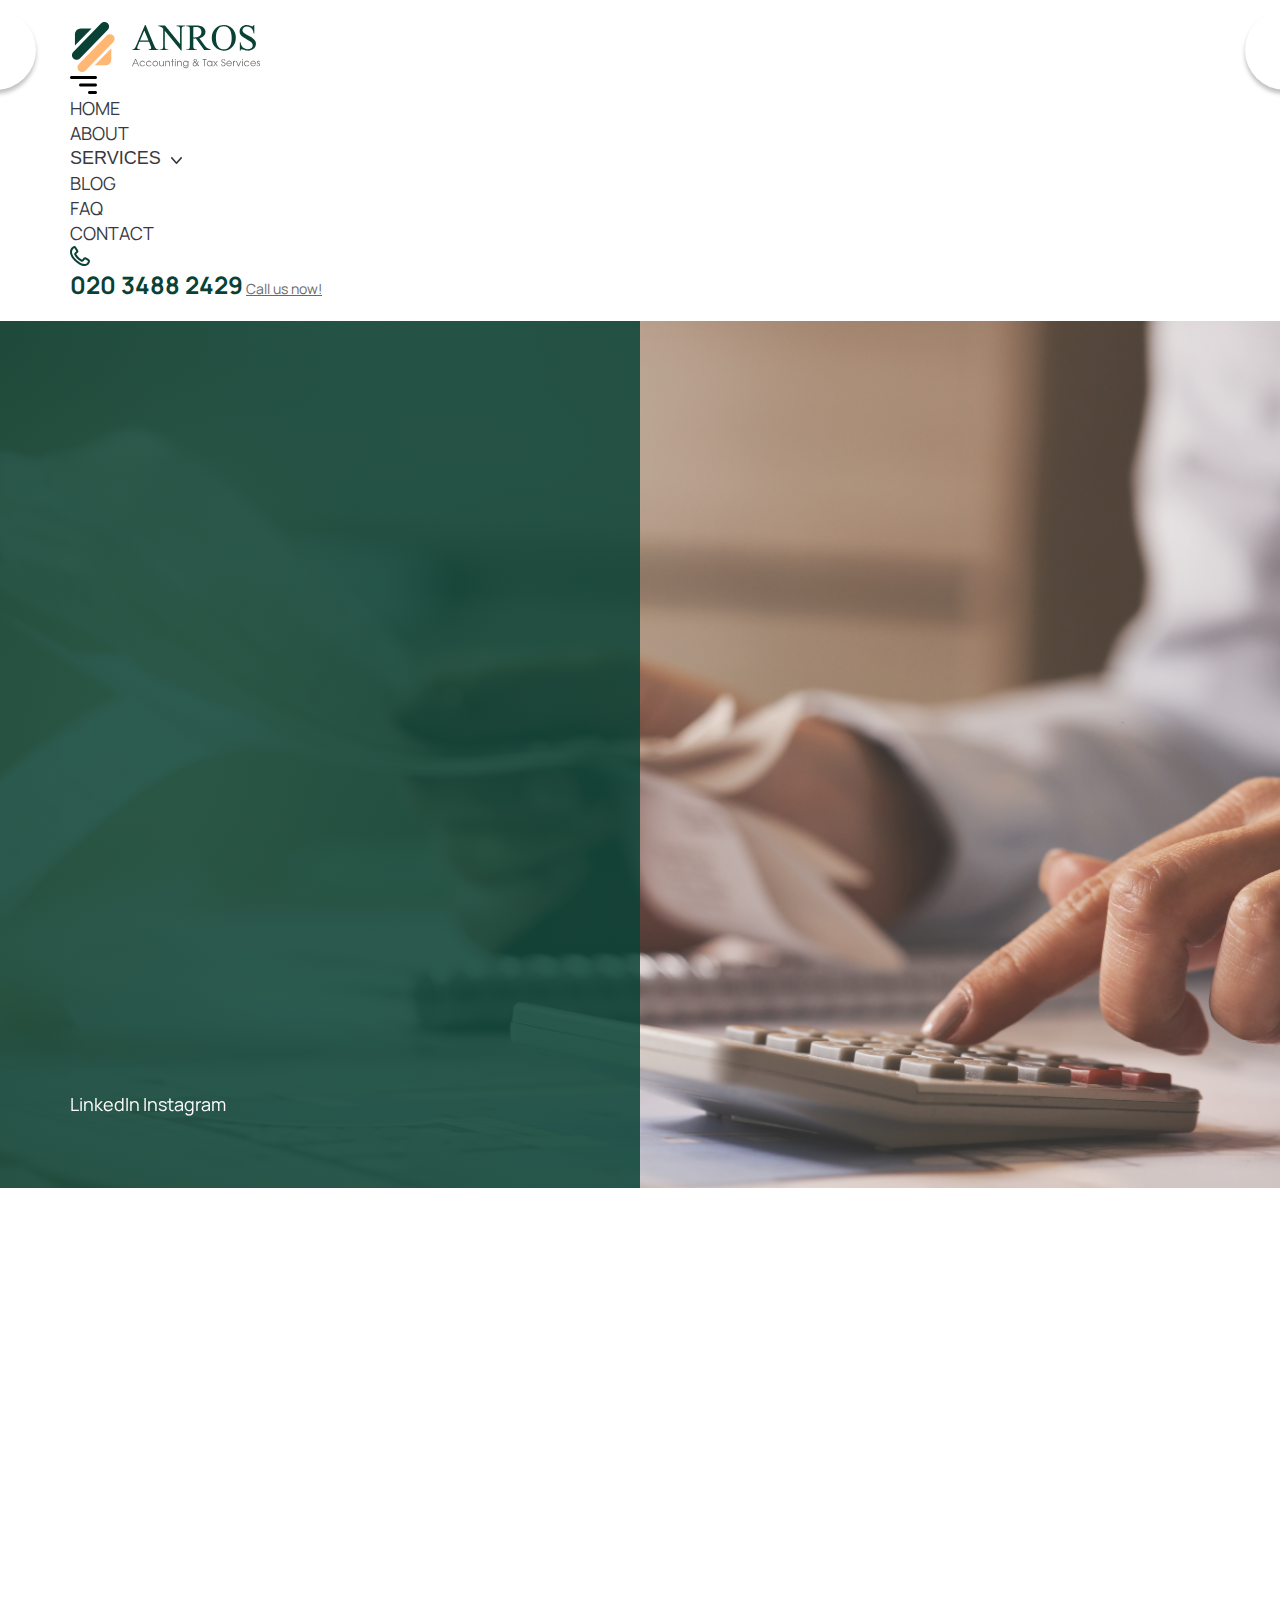
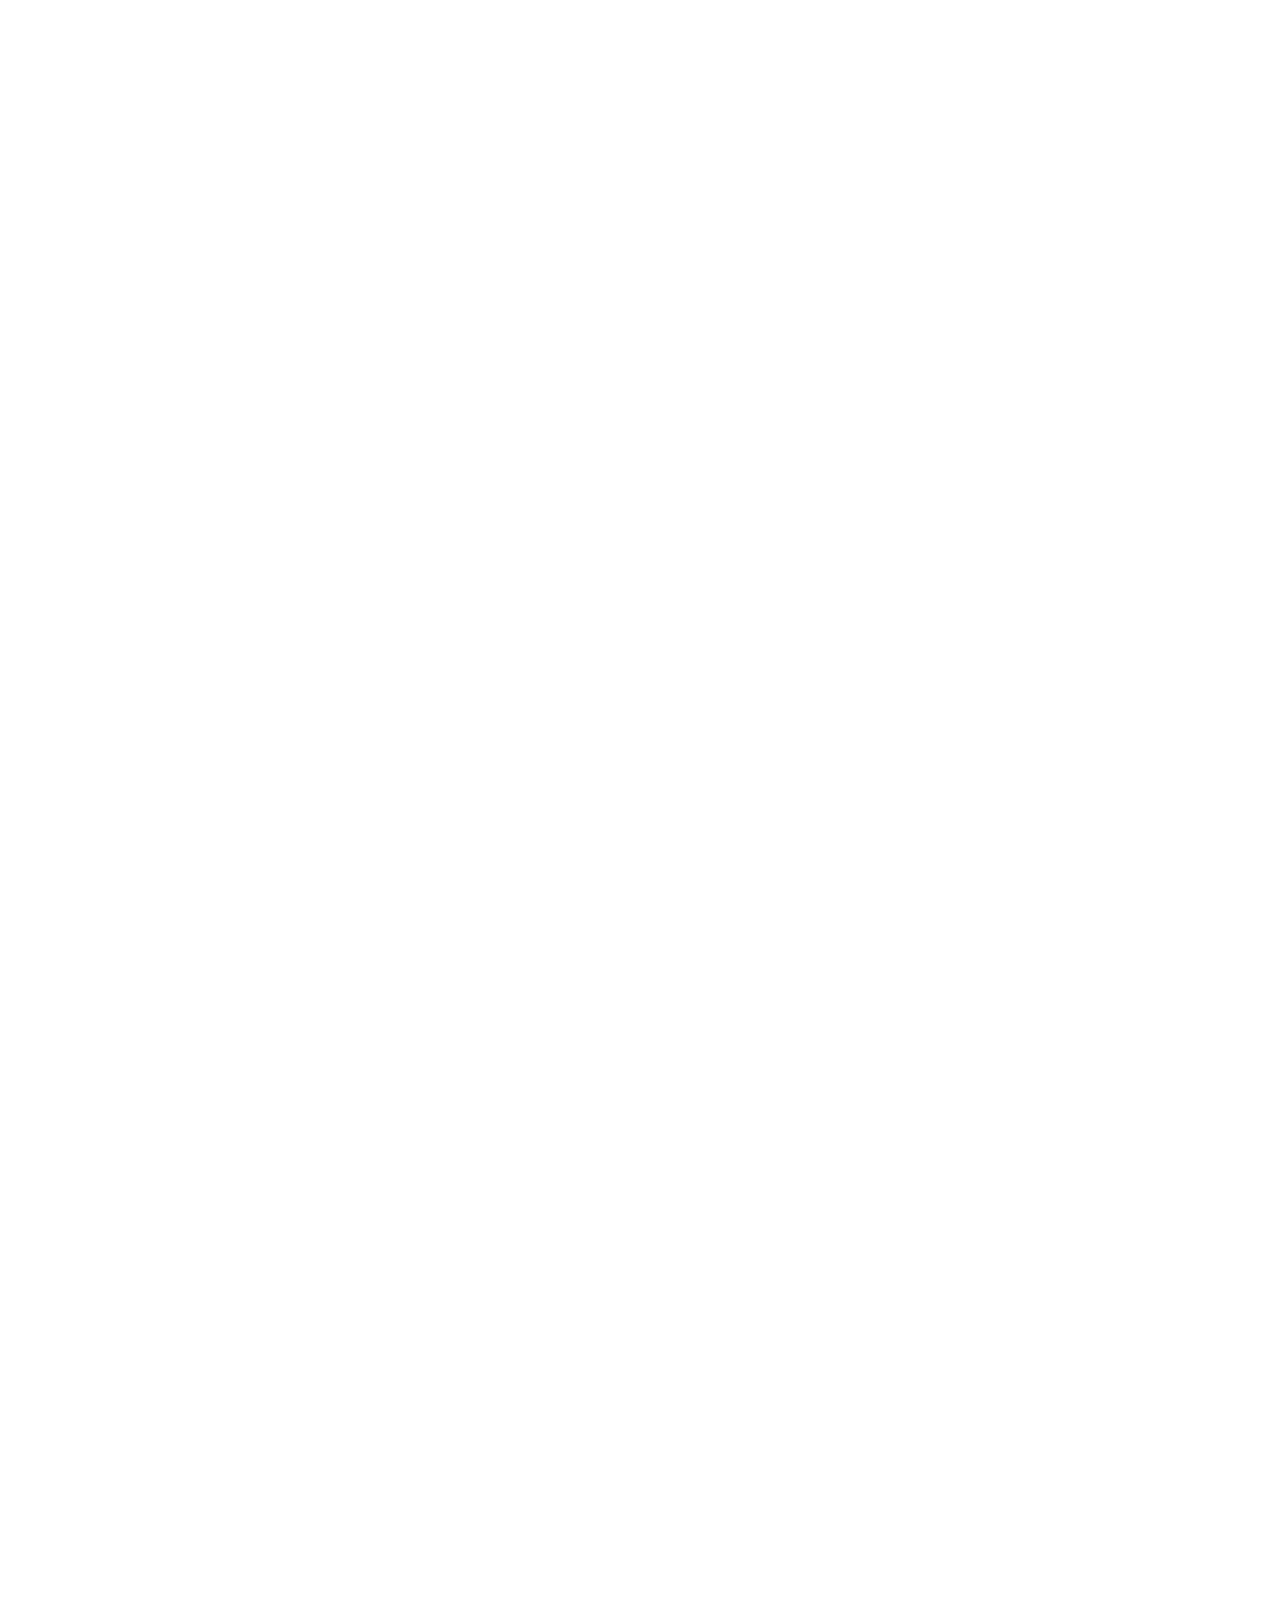
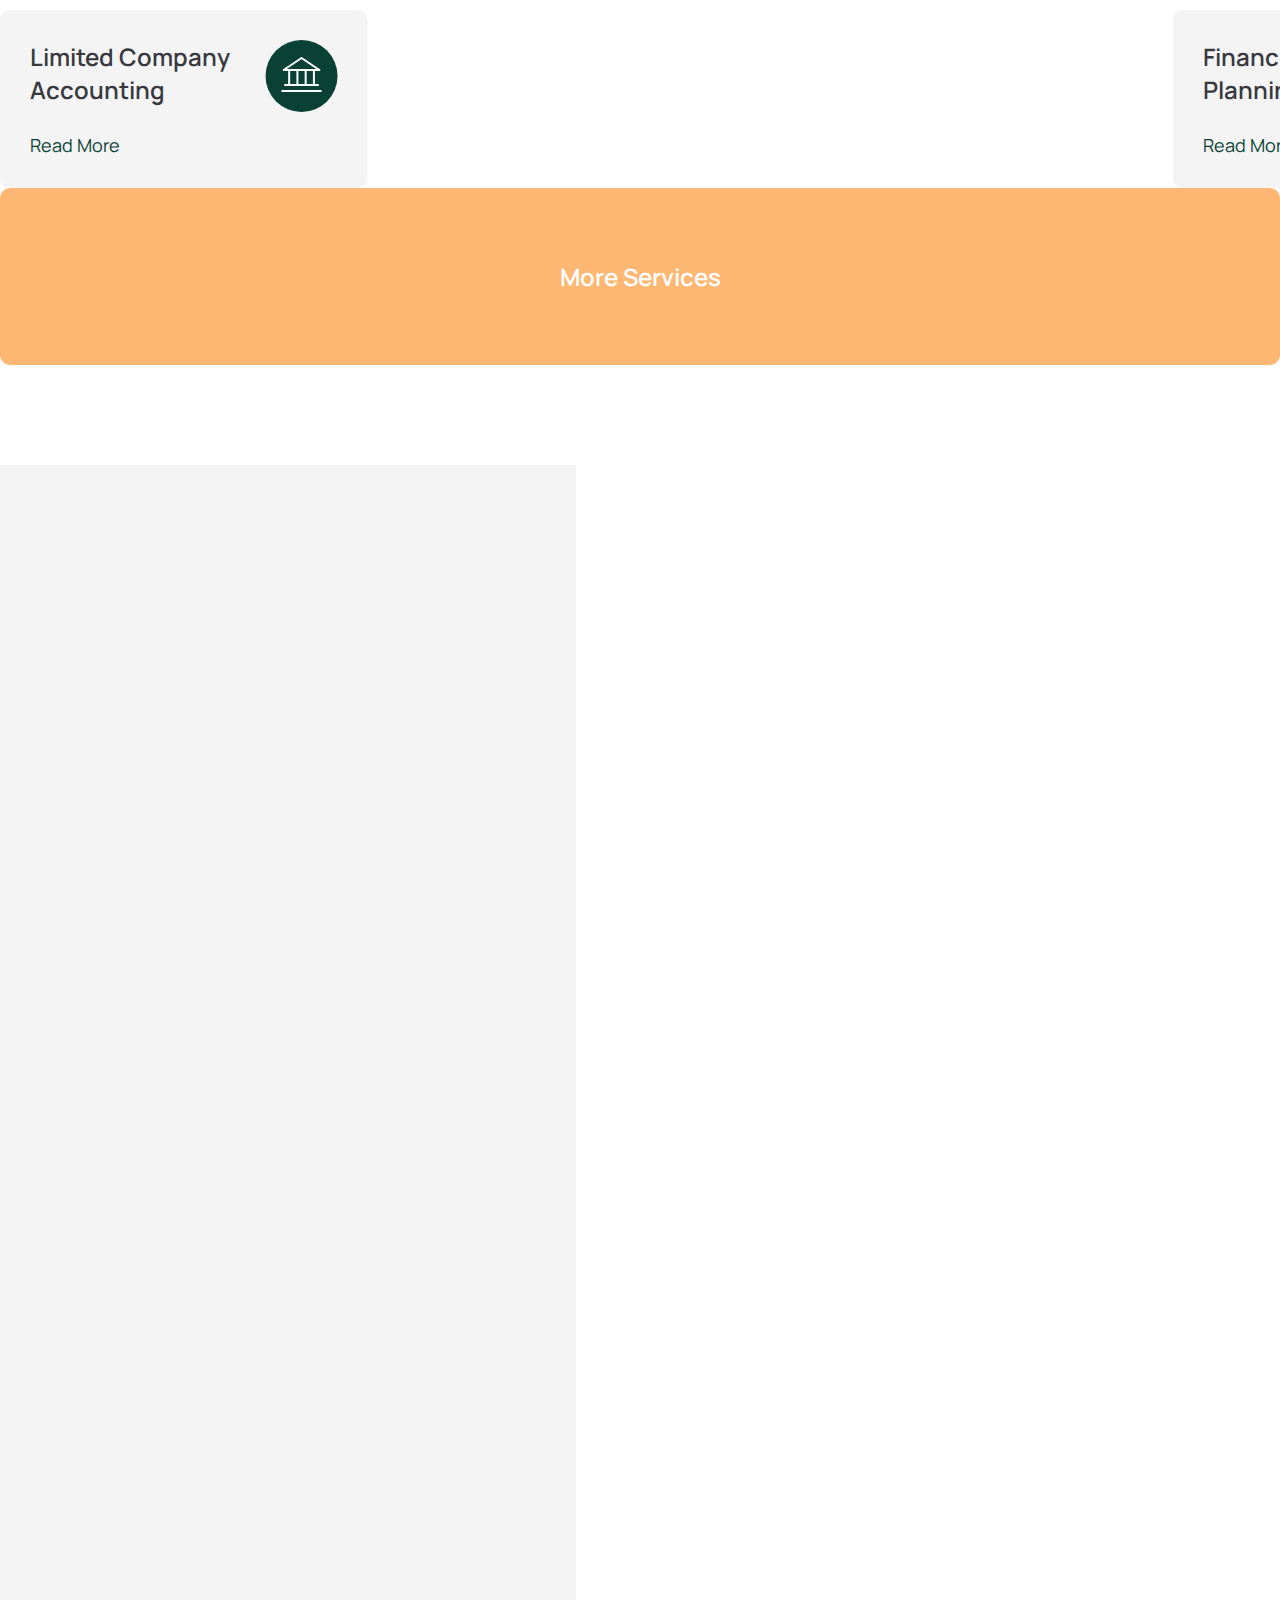
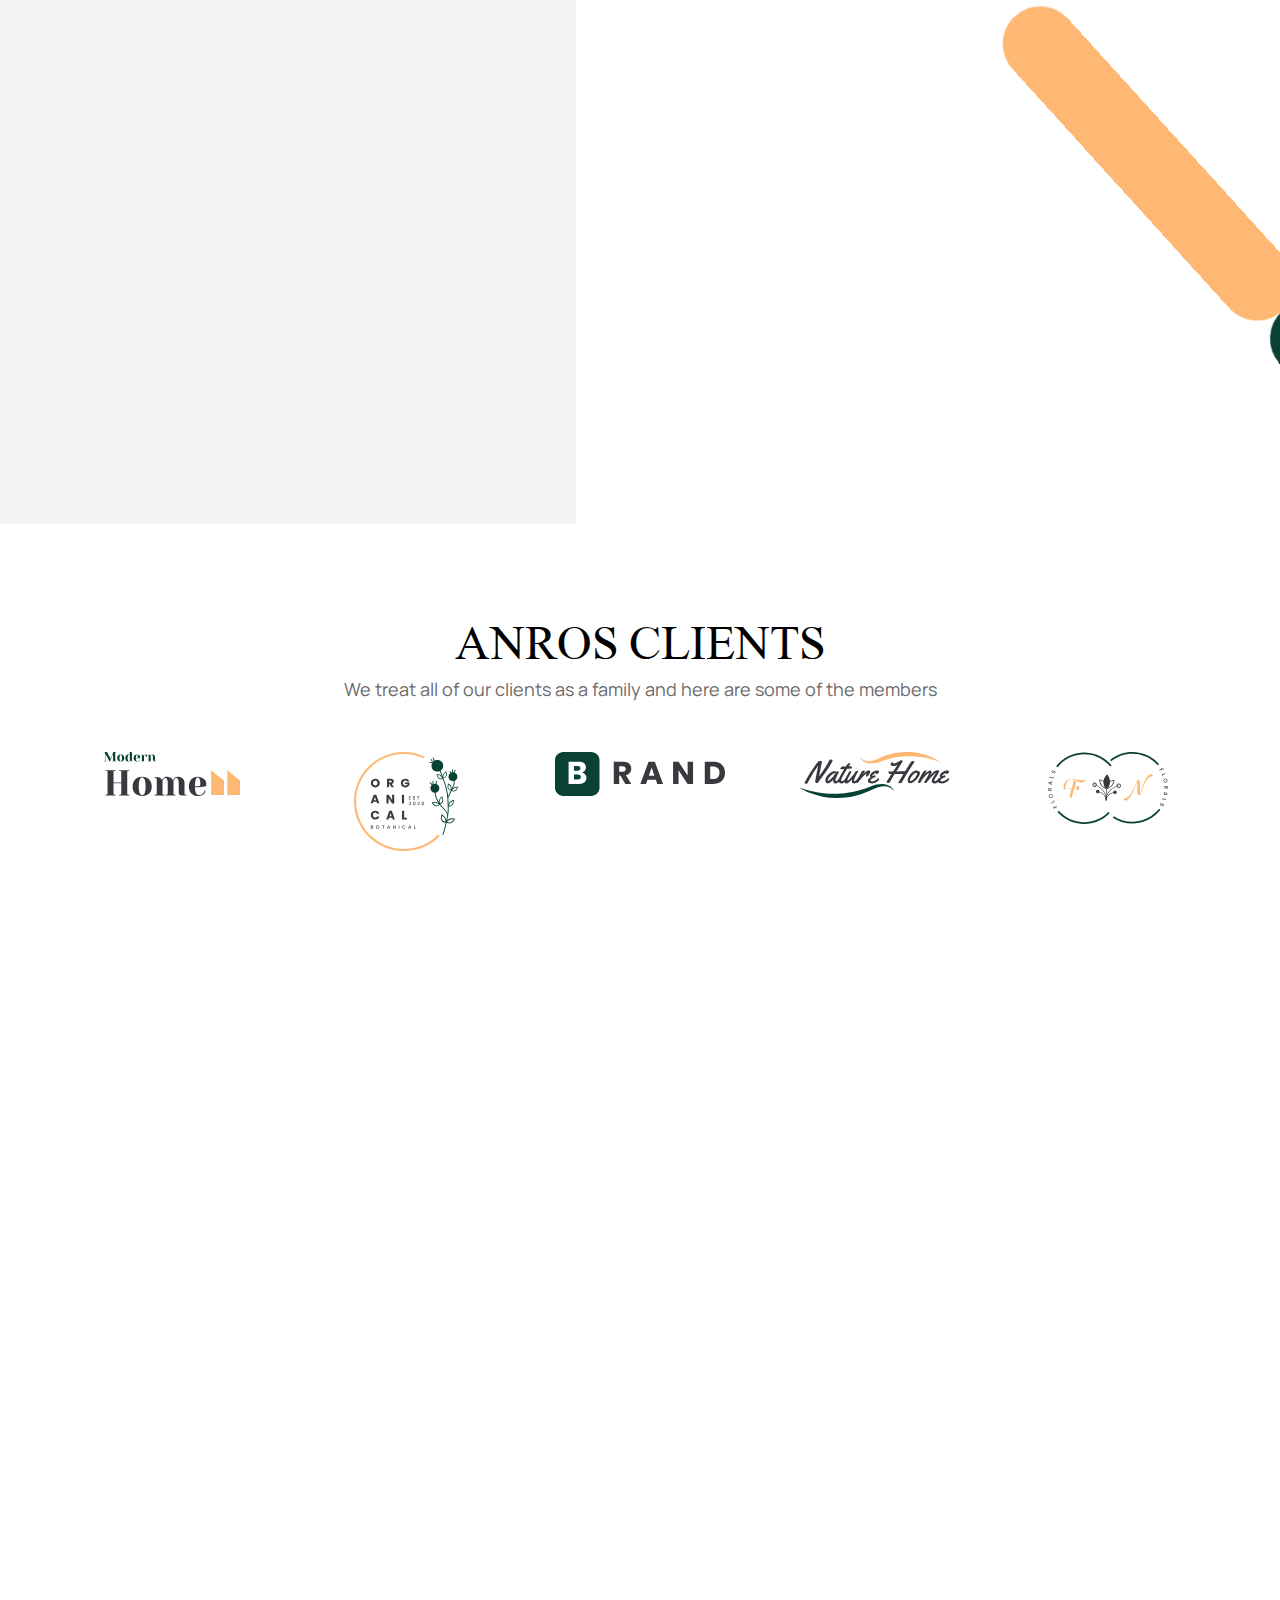
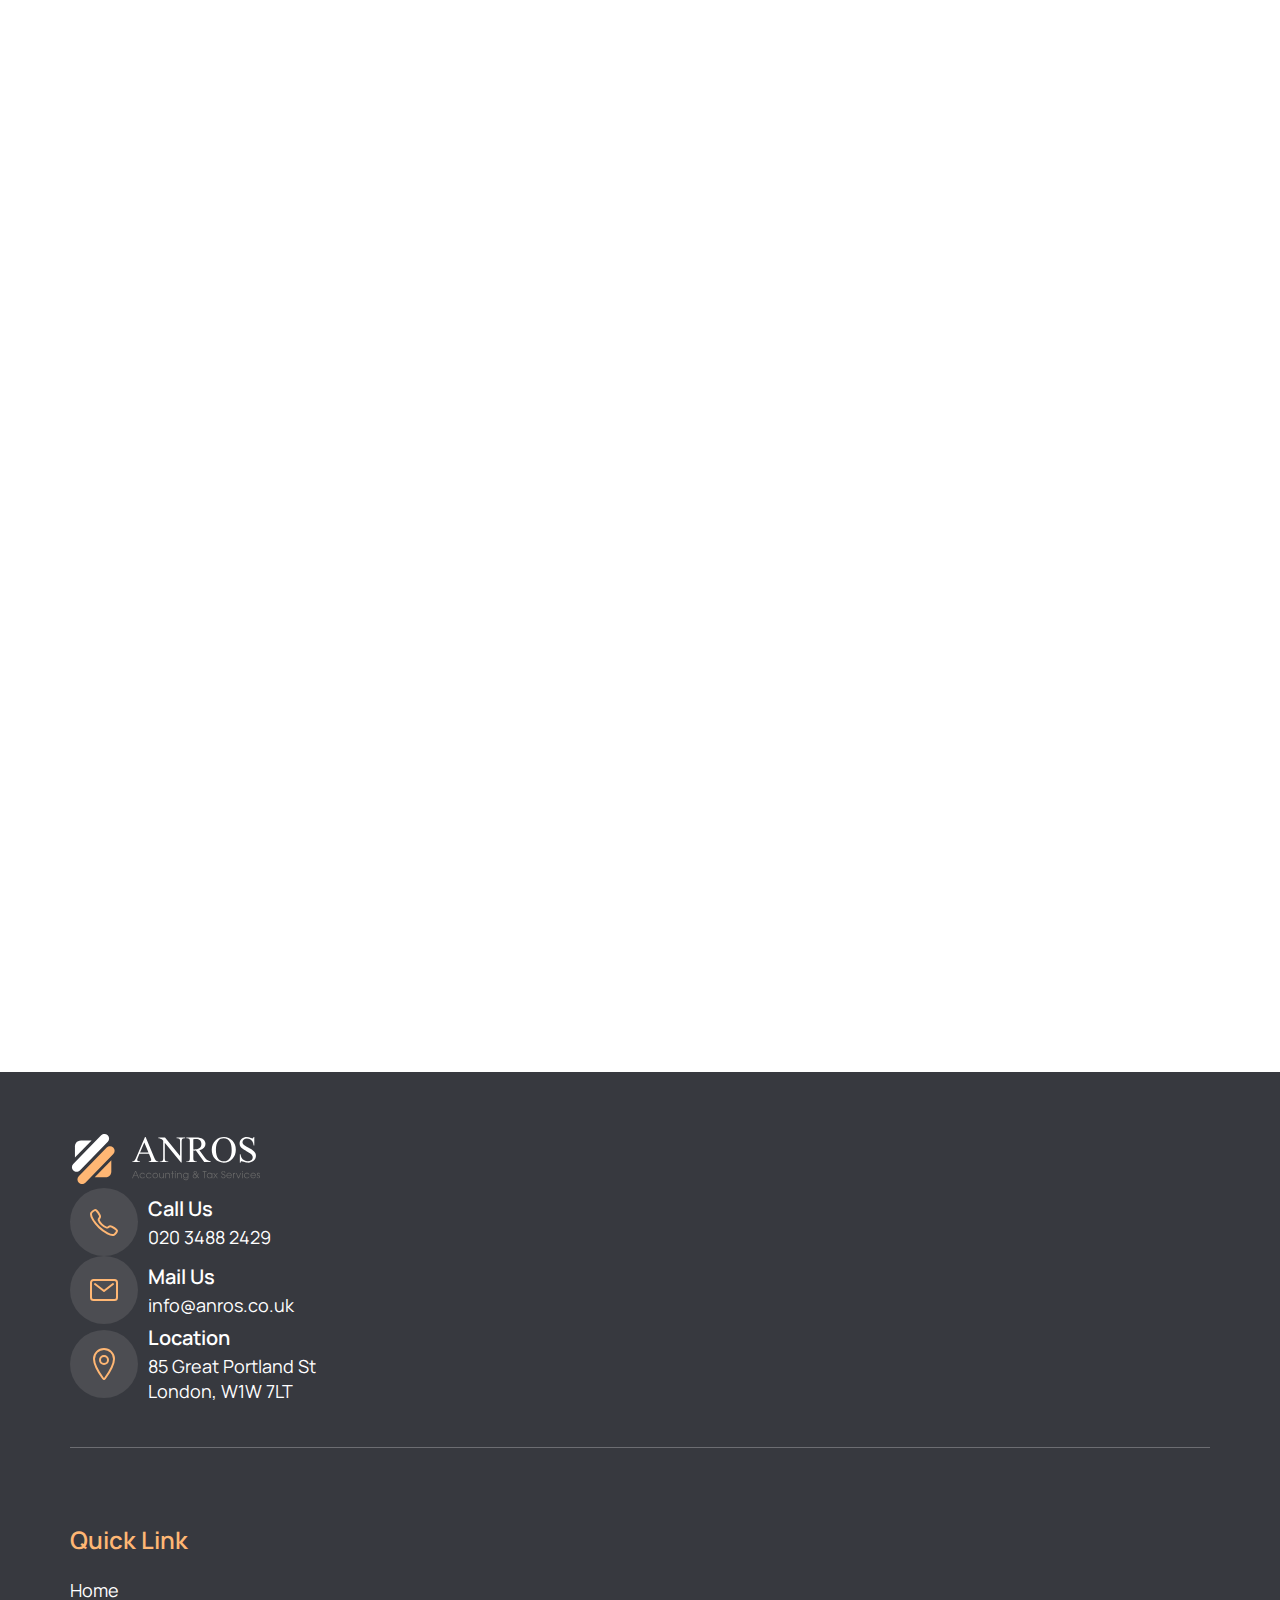
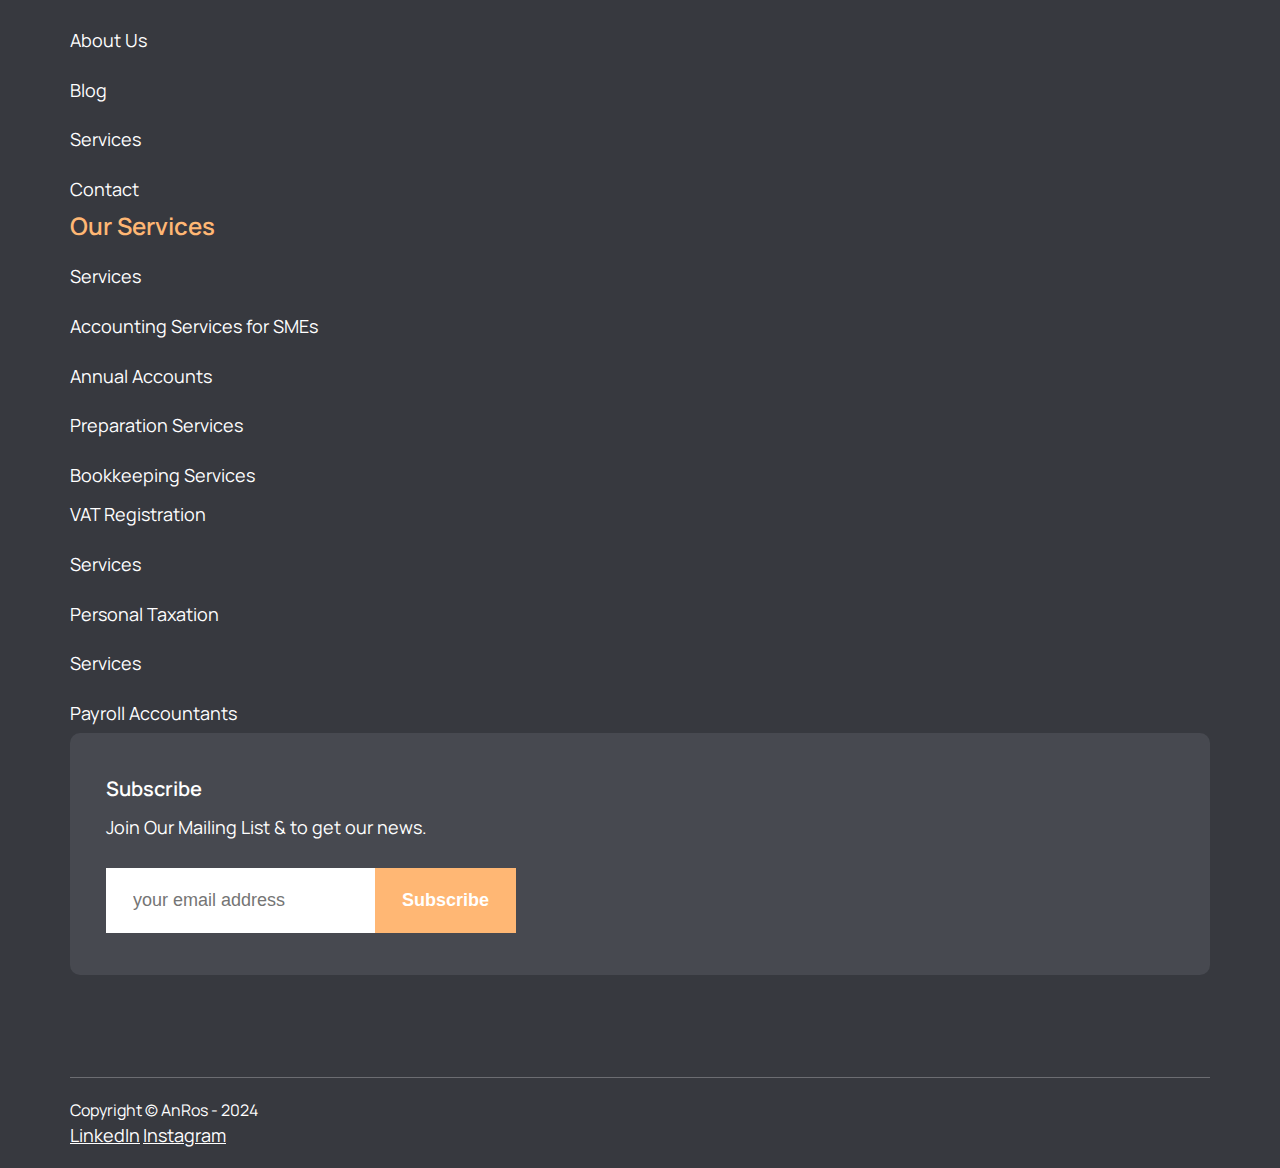
==== commit 62e58580: "full_ready" ====
--- a/index.html
+++ b/index.html
@@ -118,7 +118,7 @@
                     <div class="hero_right">
                         <div class="social_block d-flex align-items-center">
                             <a href="#">LinkedIn</a>
-                            <a href="#">LinkedIn</a>
+                            <a href="#">Instagram</a>
                         </div>
                     </div>
                 </div>
@@ -156,7 +156,7 @@
         </section>
 
         <!-- results services -->
-        <section class="services">
+        <section class="services" id="main_services">
             <div class="container">
                 <h2 class="main_title" data-aos="fade-down" data-aos-delay="300" data-aos-duration="1000">Our SME
                     Accounting Services</h2>
@@ -175,7 +175,7 @@
                             </div>
                         </div>
                         <div class="service_right">
-                            <div class="service_img">
+                            <div class="service_img ">
                                 <img src="./assets/images/service_icon_1.svg" alt="">
                             </div>
                         </div>
@@ -342,7 +342,7 @@
                                 </div>
                             </div>
                             <div class="service_right">
-                                <div class="service_img">
+                                <div class="service_img ">
                                     <img src="./assets/images/service_icon_5.svg" alt="">
                                 </div>
                             </div>
@@ -352,7 +352,7 @@
 
             </div>
             <!-- service_item -->
-            <div class="service_more">
+            <div class="service_more d-sm-none">
                 <p>More Services</p>
             </div>
         </section>
@@ -469,7 +469,7 @@
 
         <!-- review section -->
         <section class="review" data-aos="fade-right" data-aos-delay="300" data-aos-duration="1000">
-            <div class="container">
+            <div class="container" id="mobile_container">
                 <div class="review_block d-flex">
                     <div class="review_left">
                         <p class="review_testimonial">Testimonial</p>
@@ -515,7 +515,31 @@
                                     </p>
                                 </div>
                             </div>
-
+                            <div class="swiper-slide">
+                                <div class="swiper_item">
+                                    <div class="swiper_top d-flex align-items-center">
+                                        <div class="swiper_img">
+                                            <img src="./assets/images/otziv2.png" alt="">
+                                        </div>
+                                        <div class="swiper_details">
+                                            <p class="swiper_name">Nattasha Kelvin</p>
+                                            <p class="swiper_job">Designer</p>
+                                            <div class="swiper_stars d-flex gap-1">
+                                                <img src="./assets/images/star_full.png" alt="">
+                                                <img src="./assets/images/star_full.png" alt="">
+                                                <img src="./assets/images/star_full.png" alt="">
+                                                <img src="./assets/images/star_full.png" alt="">
+                                                <img src="./assets/images/star_not_full.png" alt="">
+                                            </div>
+                                        </div>
+                                    </div>
+                                    <p class="swiper_desc">
+                                        “ dd an excerpt from your personal biography, or simply let the world know who
+                                        you are and what you have to offer. Connect with your site visitor’s on a
+                                        personal level and make sure that your site.
+                                    </p>
+                                </div>
+                            </div>
                             <div class="swiper-slide">
                                 <div class="swiper_item">
                                     <div class="swiper_top d-flex align-items-center">
--- a/assets/css/main.css
+++ b/assets/css/main.css
@@ -523,6 +523,10 @@
   text-transform: uppercase;
   border-radius: 100px;
   background: rgb(255, 183, 116);
+  transition: all ease-in 0.2s;
+}
+.hero .hero_btn a:hover {
+  background-color: #fff;
 }
 
 .results {
@@ -626,7 +630,11 @@
 }
 .services .service_more:hover {
   cursor: pointer;
+  color: #fff;
   background: rgb(9, 66, 53);
+}
+.services .service_more:hover p {
+  color: #fff;
 }
 .services .service_more p {
   text-align: center;
@@ -637,6 +645,7 @@
   letter-spacing: 0%;
   text-align: center;
   text-transform: capitalize;
+  transition: all ease-in 0.2s;
 }
 
 .about {
@@ -724,6 +733,11 @@
   padding: 18px 60px;
   border-radius: 100px;
   background: rgb(255, 183, 116);
+  transition: all ease-in 0.2s;
+}
+.about .about_btn a:hover {
+  color: #fff;
+  background-color: rgba(9, 66, 53, 0.8509803922);
 }
 .about .stick_block {
   gap: 30px;
@@ -815,7 +829,7 @@
 }
 .review .review_nav_item i {
   color: #000;
-  padding: 30px;
+  padding: 30px 35px;
   border-radius: 50%;
   font-size: 20px;
   box-shadow: 0px 4px 4px 0px rgba(0, 0, 0, 0.25);
@@ -912,8 +926,8 @@
 }
 .experience .experience_block .exper_btn {
   padding: 21px 42px;
-  color: rgb(255, 255, 255);
-  font-size: 18px;
+  font-size: 18px;
+  color: #000;
   font-weight: 600;
   line-height: 25px;
   letter-spacing: 0%;
@@ -921,6 +935,10 @@
   text-transform: uppercase;
   border-radius: 100px;
   background: rgb(255, 183, 116);
+  transition: all ease-in 0.2s;
+}
+.experience .experience_block .exper_btn:hover {
+  color: #fff;
 }
 
 footer {
@@ -1299,6 +1317,7 @@
   width: 35%;
 }
 .service2 .service2_right {
+  display: none;
   padding-bottom: 50px;
   flex: 0 0 auto;
   width: 56%;
@@ -1396,9 +1415,17 @@
 .blog .blog_item {
   flex: 0 0 auto;
   width: calc(50% - 15px);
+  transition: all ease-in 0.2s;
+}
+.blog .blog_item:hover .blog_more {
+  color: rgb(255, 183, 116);
+}
+.blog .blog_item.blog_pagination {
+  display: none;
 }
 .blog .blog_img {
   margin-bottom: 20px;
+  cursor: pointer;
 }
 .blog .blog_img img {
   width: 100%;
@@ -1428,6 +1455,10 @@
   line-height: 25px;
   letter-spacing: 0%;
   text-transform: capitalize;
+  transition: all ease-in-out 0.2s;
+}
+.blog .blog_more:hover {
+  color: rgb(255, 183, 116);
 }
 .blog .blog_btn {
   color: rgb(0, 0, 0);
@@ -1441,7 +1472,7 @@
   align-items: center;
   justify-content: center;
   border-radius: 100px;
-  padding: 10px 0;
+  padding: 18px 0;
   background: rgb(255, 183, 116);
 }
 
@@ -1783,7 +1814,7 @@
   .hero {
     margin-bottom: 40px;
     padding: 0;
-    background-image: url(../images/hero_bg.png);
+    background-image: url(../images/main_mobile_hero_bg.png);
   }
   #contact {
     padding: 0;
@@ -1826,6 +1857,41 @@
   }
   #faq .hero_left {
     padding: 47px 0 97px 0;
+    margin-bottom: 0;
+  }
+  #blog {
+    padding: 0;
+    margin-bottom: 30px;
+    background-image: url(../images/blog_mobile_hero_bg.png);
+  }
+  #blog .hero_block {
+    padding: 75px 0;
+  }
+  #blog .hero_desc {
+    margin-bottom: 0;
+  }
+  #blog .hero_title {
+    margin-bottom: 10px;
+  }
+  #blog .hero_left {
+    margin-bottom: 0;
+  }
+  #about_hero {
+    padding: 0;
+    margin-bottom: 40px;
+    background-image: url(../images/about_mobile_hero_bg.png);
+  }
+  #about_hero .hero_block {
+    padding: 75px 0px;
+  }
+  #about_hero .hero_desc {
+    margin-bottom: 0;
+  }
+  #about_hero .hero_title {
+    margin-bottom: 10px;
+    padding: 0 20px;
+  }
+  #about_hero .hero_left {
     margin-bottom: 0;
   }
   #service2_hero {
@@ -1922,10 +1988,14 @@
     margin-bottom: 30px;
   }
   .hero .hero_btn {
+    text-align: center;
     padding-bottom: 0;
   }
   .hero .social_block {
     justify-content: center;
+  }
+  .review_block {
+    padding-left: 20px;
   }
   .main_title {
     margin-bottom: 10px;
@@ -1988,7 +2058,7 @@
     flex-wrap: wrap;
   }
   .about {
-    margin-bottom: 40px;
+    margin-bottom: 30px;
     background-image: none;
   }
   .about .about_img {
@@ -2032,6 +2102,7 @@
     margin-bottom: 20px;
     overflow: hidden;
     text-overflow: ellipsis;
+    text-align: center;
     display: -webkit-box;
     -webkit-line-clamp: 7;
     -webkit-box-orient: vertical;
@@ -2073,6 +2144,7 @@
   }
   .review .review_block {
     gap: 0px;
+    justify-content: center;
   }
   .review .swiper_item {
     padding: 20px;
@@ -2174,6 +2246,9 @@
     margin: auto;
     width: 72px;
   }
+  #main_services.services .service_img {
+    position: static;
+  }
   .services .services_block {
     margin-top: 50px;
   }
@@ -2212,13 +2287,16 @@
     margin-bottom: 40px;
   }
   .question .question_head.active {
-    padding: 18px 10px 0 10px;
+    padding: 18px 10px 0 18px;
   }
   .contact_form .contact_block button {
     width: 100%;
   }
   .question .question_body {
     padding: 0 18px 18px 18px;
+  }
+  .about_btn {
+    text-align: center;
   }
   .location_block {
     flex-direction: column;
@@ -2234,4 +2312,122 @@
   .container#location_container {
     padding: 0;
   }
+  .blog .blog_item {
+    width: 100%;
+  }
+  .blog .blog_img {
+    margin-bottom: 10px;
+  }
+  .blog_date,
+  .blog .blog_name,
+  .blog .blog_desc {
+    text-align: center;
+    margin-bottom: 10px;
+  }
+  .blog .blog_more {
+    display: block;
+    text-align: center;
+  }
+  .blog .blog_block {
+    gap: 20px 0;
+    margin-bottom: 30px;
+  }
+  .blog {
+    margin-bottom: 50px;
+  }
+  .blog_detail {
+    margin: 0px 0 50px 0;
+  }
+  .blog_detail .blog_detail_img img {
+    height: unset;
+  }
+  .blog_detail .blog_detail_title {
+    font-size: 24px;
+    line-height: 33px;
+    margin-bottom: 20px;
+  }
+  .service_right_title {
+    font-size: 24px;
+    line-height: 33px;
+    margin-bottom: 10px;
+  }
+  .service2_right_desc,
+  .service2_box ul li {
+    font-size: 16px;
+    line-height: 28px;
+  }
+  .service2_box ul {
+    margin-top: 10px;
+  }
+  .blog .blog_name {
+    font-size: 18px;
+    line-height: 25px;
+  }
+  .blog .blog_desc,
+  .work .work_item_desc {
+    font-size: 16px;
+    line-height: 28px;
+  }
+  .work .work_title,
+  .main2_title {
+    font-size: 36px;
+    line-height: 36px;
+  }
+  .work .work_item {
+    width: 100%;
+    padding: 55px 15px 20px 15px;
+  }
+  .work,
+  .experts {
+    margin-bottom: 40px;
+  }
+  #about_results {
+    background: none;
+    margin-bottom: 40px;
+    padding: 0;
+  }
+  #about_results .result_item {
+    background: rgb(244, 244, 244);
+  }
+  .main2_title {
+    margin-bottom: 20px;
+  }
+  .expert_swiper .swiper_img img {
+    height: 530px;
+  }
+  .experts .expert_socials {
+    bottom: -150px;
+  }
+  .experts .expert_prev,
+  .experts .expert_next {
+    position: static;
+  }
+  .expert_mobile_nav {
+    justify-content: center;
+    gap: 30px;
+    margin-top: 20px;
+  }
+  .found .found_block {
+    padding: 175px 0;
+  }
+  .found .not_found {
+    font-size: 135px;
+    margin-bottom: 10px;
+  }
+  .found .found_subtitle {
+    font-size: 24px;
+    margin-bottom: 20px;
+  }
+  .found .found_desc {
+    font-size: 16px;
+    line-height: 146.19%;
+    margin-bottom: 20px;
+  }
+  .found .found_btn a {
+    font-weight: 700;
+    border-radius: 100px;
+  }
+  .found {
+    min-height: 100vh;
+  }
 }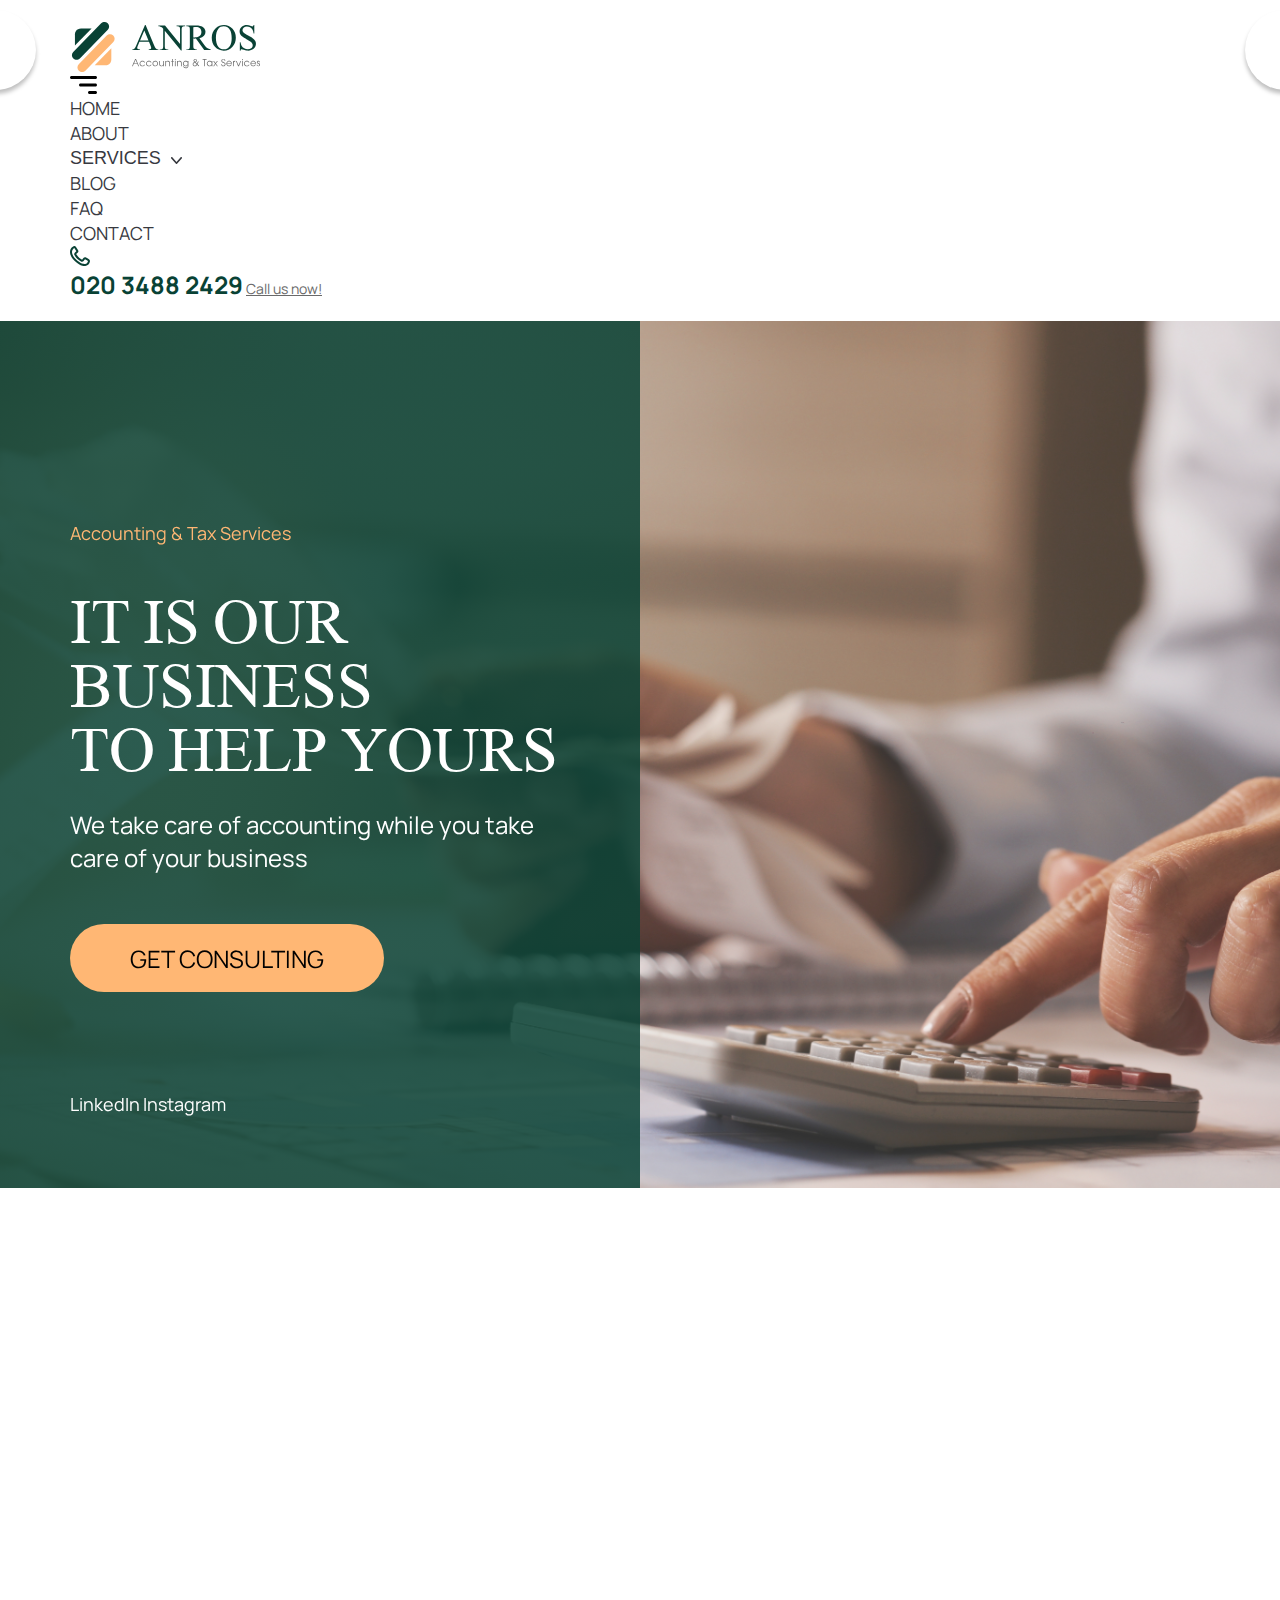
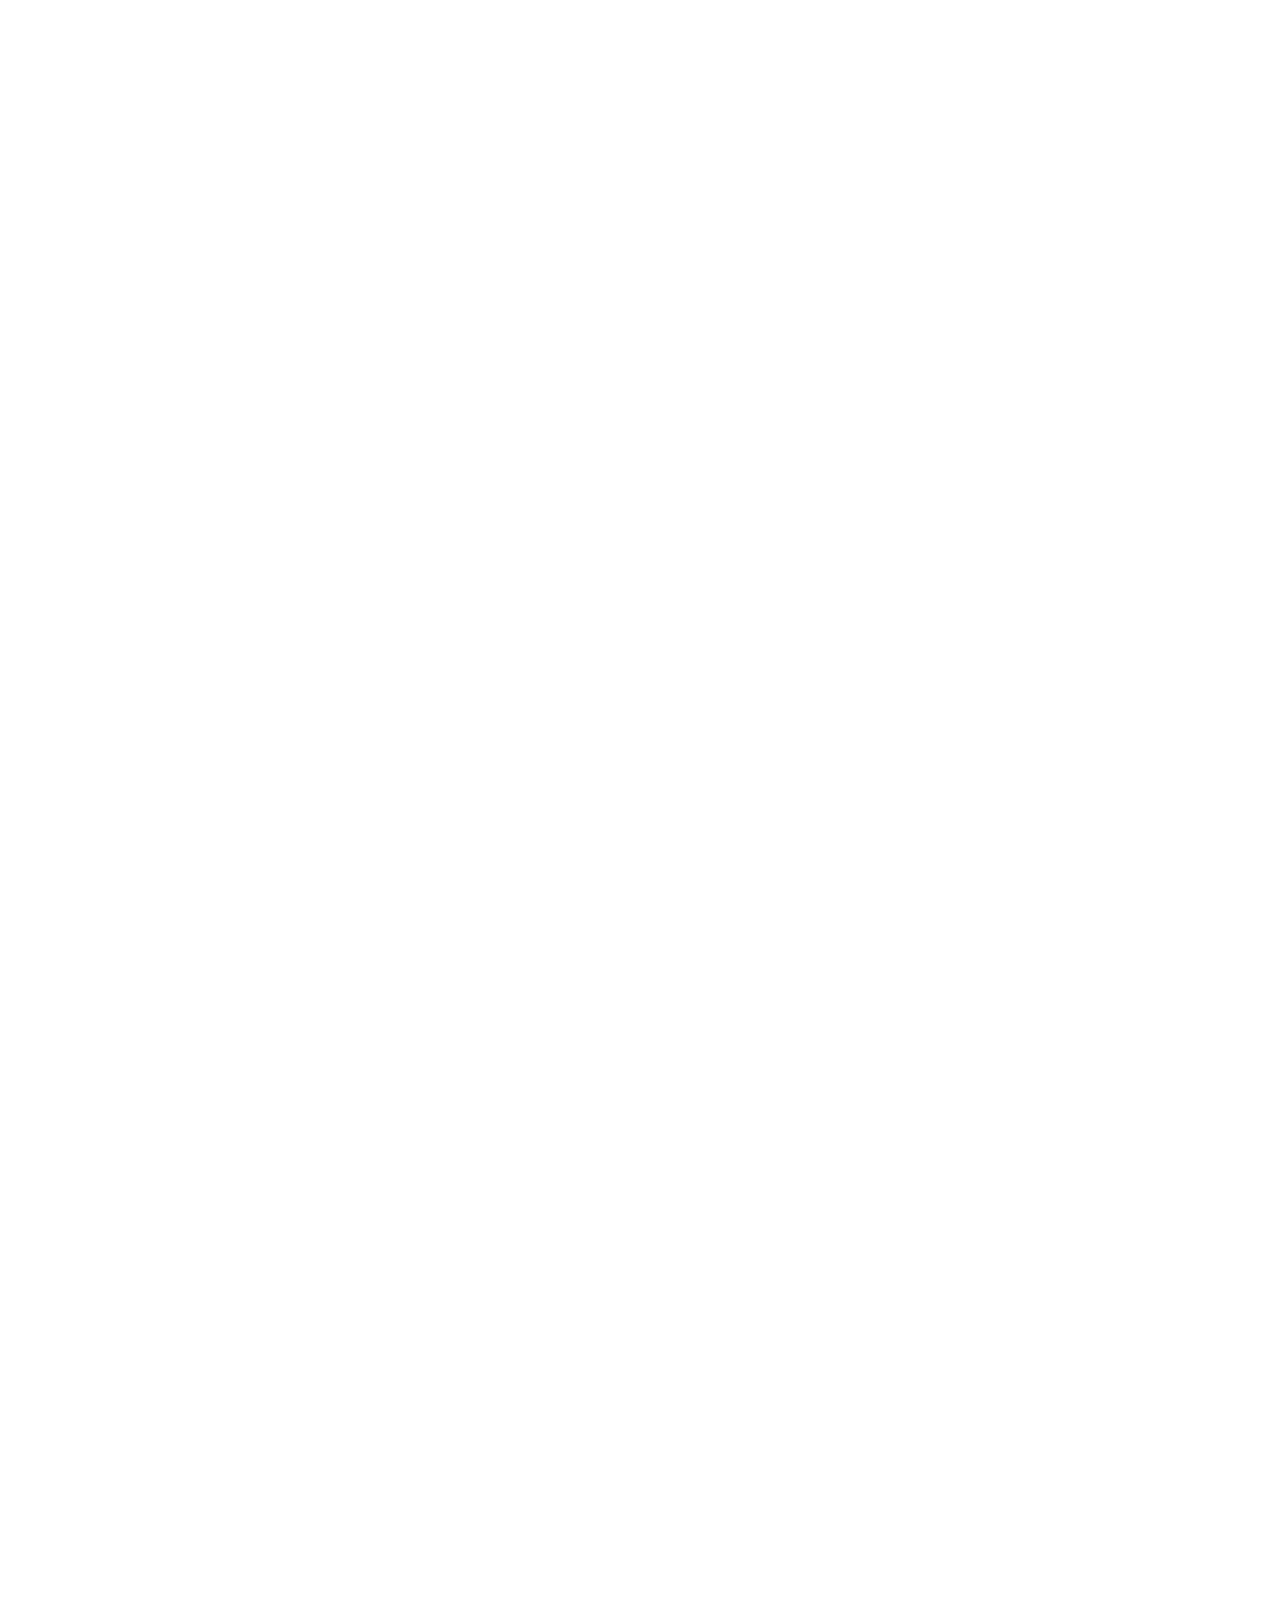
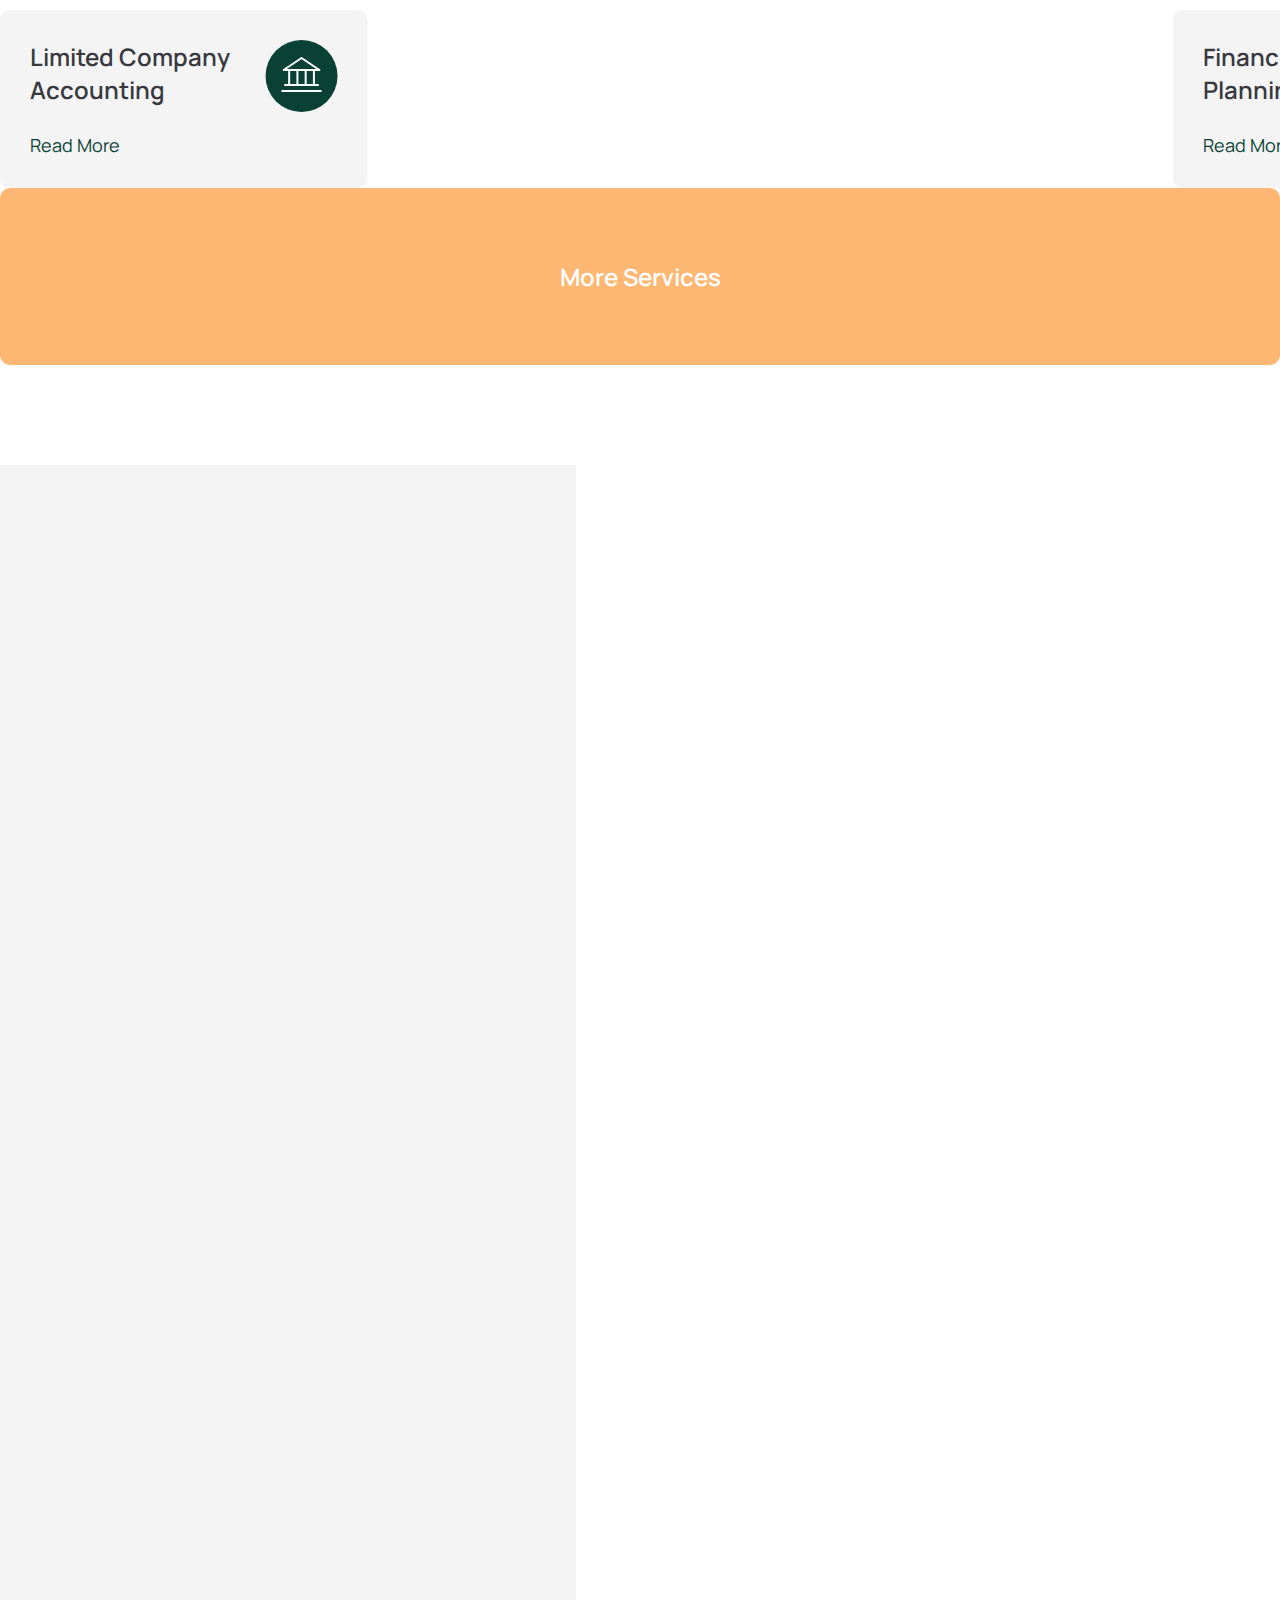
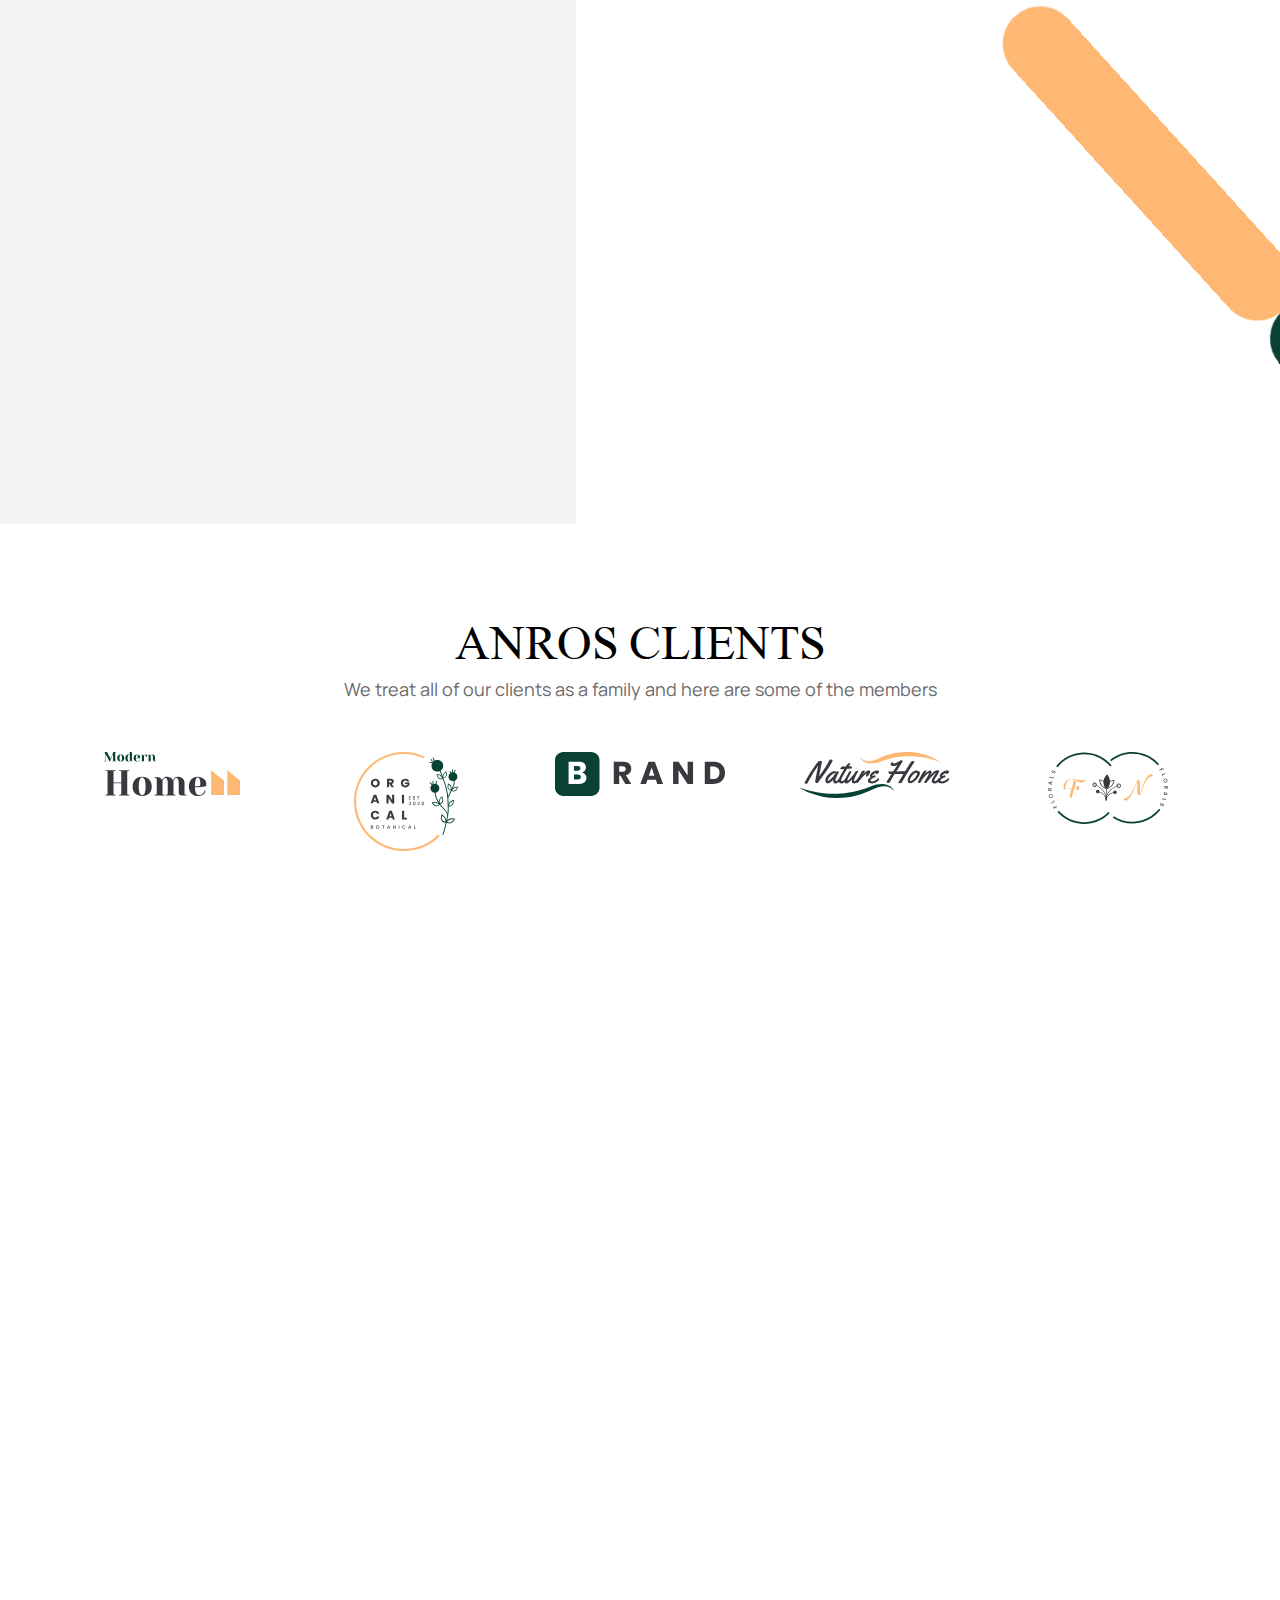
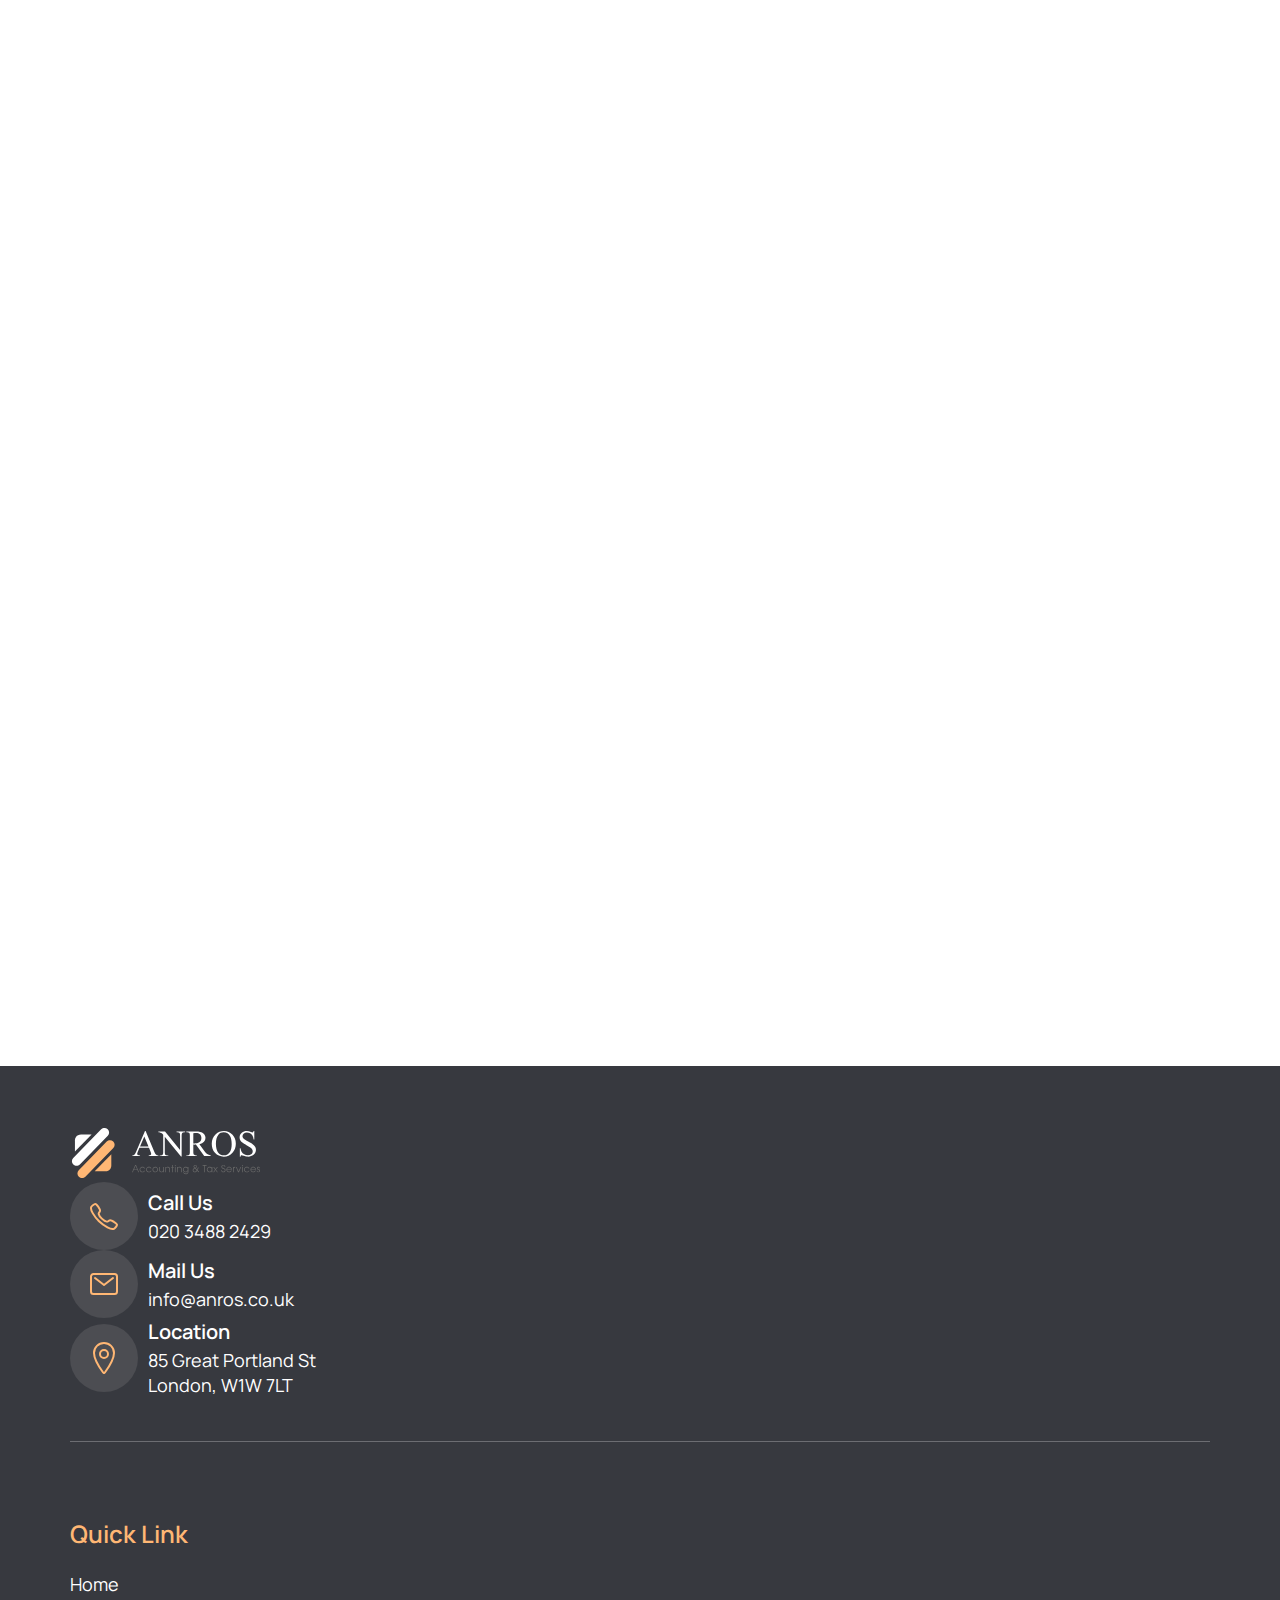
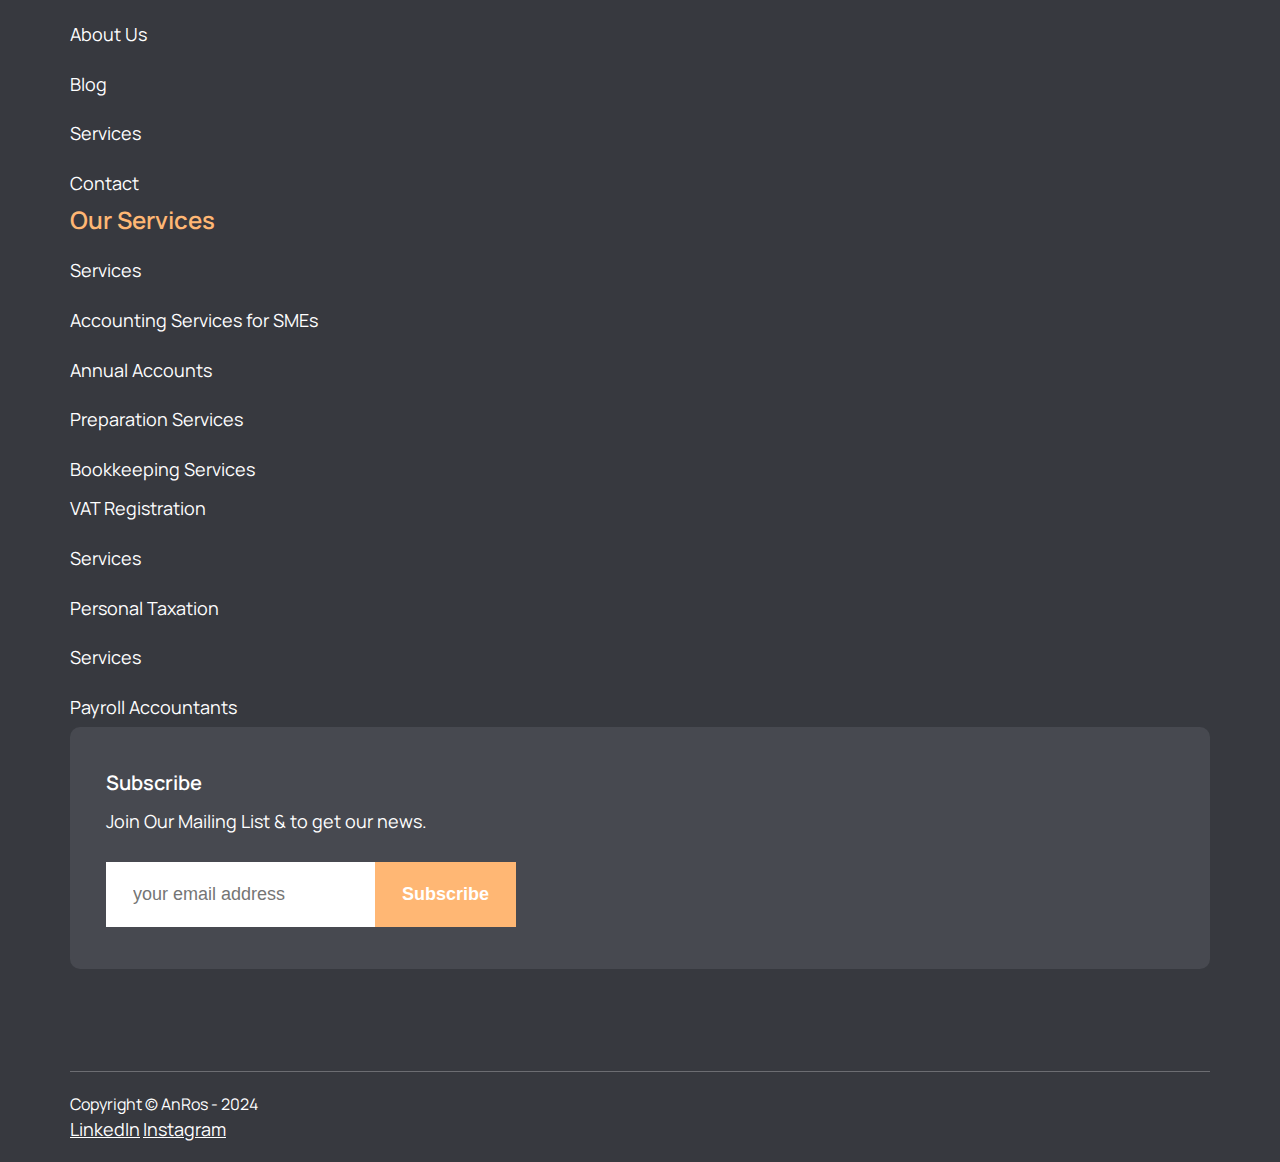
==== commit 90020007: "full_responsive" ====
--- a/index.html
+++ b/index.html
@@ -99,8 +99,7 @@
         <section class="hero">
             <div class=" container " id="mobile_container">
                 <div class="hero_block d-flex align-items-end justify-content-between">
-                    <div class="hero_left" data-aos="fade-up" data-aos-delay="300" data-aos-duration="1000"
-                        data-aos-anchor-placement="bottom-bottom">
+                    <div class="hero_left" >
                         <p class="hero_subtitle">Accounting & Tax Services</p>
                         <h2 class="hero_title">It Is our <br>
                             business <br>
--- a/assets/css/main.css
+++ b/assets/css/main.css
@@ -789,6 +789,7 @@
 }
 .review .review_swiper {
   max-width: 850px;
+  width: 100%;
 }
 .review .review_testimonial {
   color: rgb(255, 183, 116);
@@ -1730,30 +1731,276 @@
   padding: 0;
 }
 
-@media (max-width: 1400px) {
+@media (max-width: 1440px) {
   .container {
     max-width: 1140px;
   }
+  footer .footer_middle {
+    gap: 60px;
+  }
+  .review .review_block {
+    gap: 20px;
+  }
+  .review .review_client_title {
+    font-size: 38px;
+    margin-bottom: 17px;
+  }
+  .experts .expert_prev {
+    left: 0;
+  }
+  .experts .expert_next {
+    right: 0;
+  }
+  .work .work_block {
+    justify-content: center;
+  }
+  .work .work_item {
+    width: calc(50% - 20px);
+  }
+  .expert_swiper {
+    width: 80%;
+  }
+  .expert_swiper .swiper_item img {
+    width: 100%;
+  }
+  .location_map iframe {
+    max-width: 700px;
+  }
 }
 @media (max-width: 1200px) {
   .container {
-    max-width: 960px;
+    max-width: 1000px;
+  }
+  .hero .hero_title {
+    font-size: 56px;
+  }
+  .hero .hero_desc {
+    font-size: 20px;
+  }
+  header .header_menus li a {
+    font-size: 15px;
+  }
+  .dropbtn {
+    font-size: 15px;
+  }
+  header .number_tel {
+    font-size: 20px;
+  }
+  header .call_us {
+    font-size: 13px;
+  }
+  .services .service_name {
+    font-size: 20px;
+  }
+  .clients .swiper_navigation .swiper_prev {
+    left: -25px;
+  }
+  .clients .swiper_navigation .swiper_next {
+    right: -25px;
+  }
+  .review .review_client_title {
+    font-size: 34px;
+  }
+  .review .review_desc {
+    font-size: 16px;
+  }
+  .review .swiper_item {
+    padding: 30px 30px 40px 30px;
+  }
+  .review .swiper_top {
+    flex-direction: column;
+  }
+  .review .swiper_desc {
+    font-size: 18px;
+  }
+  .review .swiper_name {
+    font-size: 18px;
+  }
+  footer .footer_middle {
+    flex-direction: column;
+    gap: 30px;
+  }
+  footer .footer_middle.justify-content-between {
+    justify-content: center !important;
+  }
+  footer .footer_middle .footer_form {
+    margin: 0 auto;
+  }
+  #about_hero {
+    margin-bottom: 40px;
+  }
+  .about .stick_block {
+    bottom: -260px;
+  }
+  .service2 .service2_img img {
+    width: 100%;
+  }
+  .location_map iframe {
+    max-width: 600px;
+  }
+}
+@media (max-width: 1050px) {
+  .container {
+    max-width: 950px;
+  }
+  .services .service_name {
+    font-size: 18px;
+  }
+  .services .service_read a {
+    font-size: 16px;
+  }
+  .about {
+    background-image: none;
+  }
+  .about_block {
+    flex-direction: column;
+  }
+  .about .about_left {
+    margin: 0 auto;
+  }
+  .about .about_img {
+    padding-top: 0;
+  }
+  .about .about_right_desc {
+    margin-bottom: 60px;
+  }
+  .about .about_job,
+  .about .about_name,
+  .about .about_left_desc,
+  .about .about_welcome,
+  .about .about_title,
+  .about .about_right_desc {
+    text-align: center;
+  }
+  .about_btn {
+    display: flex;
+    justify-content: center;
+  }
+  .review .review_block {
+    flex-direction: column;
+    gap: 30px;
+    justify-content: center;
+  }
+  .clients {
+    margin-bottom: 30px;
+  }
+  .review .review_client_title,
+  .review .review_testimonial {
+    text-align: center;
+  }
+  .review .review_desc {
+    margin: 0 auto;
+    text-align: center;
+  }
+  .review .review_navs {
+    justify-content: center;
+  }
+  .experience .experience_block .exper_title {
+    font-size: 40px;
+  }
+  .experience .experience_block .exper_desc {
+    font-size: 15px;
+  }
+  .experience .experience_block {
+    border-radius: 30px;
+  }
+  .clients .client_swiper {
+    padding: 0 100px 40px;
+  }
+  .clients .swiper_navigation .swiper_prev {
+    left: 25px;
+  }
+  .clients .swiper_navigation .swiper_next {
+    right: 25px;
+  }
+  .footer_top {
+    flex-wrap: wrap;
+    justify-content: center !important;
+    gap: 40px;
+  }
+  .footer_top_logo {
+    width: 100%;
+    display: flex;
+    justify-content: center;
+  }
+  footer .footer_name {
+    font-size: 20px;
+  }
+  footer .footer_list li a {
+    font-size: 15px;
+  }
+  footer .footer_middle {
+    justify-content: center !important;
+    padding-left: 20px;
+    padding-right: 20px;
+  }
+  .footer_middle_left {
+    justify-content: center !important;
+    gap: 180px;
+  }
+  .footer_bottom {
+    padding-left: 20px;
+    padding-right: 20px;
+  }
+  .location_map iframe {
+    max-width: 550px;
   }
 }
 @media (max-width: 992px) {
   .container {
-    max-width: 720px;
-  }
-}
-@media (max-width: 768px) {
-  .container {
-    max-width: 540px;
-  }
-}
-@media (max-width: 576px) {
-  .container {
-    max-width: 100%;
-    padding: 0 20px;
+    max-width: 710px;
+  }
+  .hero {
+    padding: 160px 0 60px 0;
+    margin-bottom: 70px;
+  }
+  .results, .review {
+    margin-bottom: 80px;
+  }
+  header .header_menus {
+    gap: 10px;
+  }
+  header .header_phone {
+    gap: 10px;
+  }
+  footer .footer_middle {
+    flex-wrap: wrap;
+    gap: 50px;
+  }
+  .services .services_block {
+    justify-content: center;
+    gap: 20px;
+  }
+  .service_item {
+    width: 48% !important;
+  }
+  .services .service_more {
+    width: 40% !important;
+    display: flex;
+    justify-content: center;
+    align-items: center;
+  }
+  .about .about_left {
+    width: 80%;
+  }
+  .about_img {
+    text-align: center;
+  }
+  .about .about_left_desc {
+    margin: 0 auto;
+  }
+  .about .about_right_desc {
+    margin-bottom: 120px;
+  }
+  .hero .hero_btn a {
+    font-size: 20px;
+  }
+  .hero .hero_title {
+    font-size: 48px;
+    line-height: 48px;
+  }
+  .hero .hero_left {
+    width: 40%;
   }
   .wrapper {
     overflow: hidden;
@@ -1811,99 +2058,87 @@
   .phone_number {
     align-items: center;
   }
-  .hero {
-    margin-bottom: 40px;
-    padding: 0;
-    background-image: url(../images/main_mobile_hero_bg.png);
-  }
-  #contact {
-    padding: 0;
-    background-image: url(../images/contact_mobile_hero.png);
-  }
-  #contact .hero_block {
-    padding: 75px 0;
-  }
-  #contact .hero_left {
-    margin-bottom: 0;
-    padding: 90px 0;
-  }
-  #contact {
+  footer .footer_right {
+    gap: 25px;
+  }
+  .footer_middle_left {
+    justify-content: center !important;
+    gap: 100px;
+  }
+  .work .work_block.align-items-center {
+    align-items: normal !important;
+  }
+  .experts .expert_prev {
+    left: -10px;
+  }
+  .experts .expert_next {
+    right: -10px;
+  }
+  .service2 .service2_block {
+    gap: 40px;
+    flex-wrap: wrap;
+    justify-content: center;
+  }
+  .service2 .service2_left {
+    display: none;
+  }
+  .service2 .service2_name {
+    color: rgb(55, 57, 63);
+    font-size: 24px;
+    font-weight: 700;
+    line-height: 25px;
+    letter-spacing: 0%;
+    text-align: center;
+    margin-bottom: 24px;
+    padding-left: 20px;
+  }
+  .service2_lists {
+    display: flex;
+    flex-direction: row;
+    margin-bottom: 25px;
+    gap: 0px 0px;
+    flex-wrap: wrap;
+    justify-content: space-between;
+    align-items: flex-start;
+  }
+  .service2 .service2_more {
+    padding-left: 20px;
+    color: rgb(255, 183, 116);
+    font-size: 20px;
+    font-weight: 600;
+    line-height: 20px;
+  }
+  .service2 .service2_right {
+    display: none;
+    padding-bottom: 50px;
+    flex: 0 0 auto;
+    width: 100%;
+  }
+  .service2 .service2_title, .service2 .service2_desc, .service_right_title, .service2_right_desc {
+    text-align: center;
+  }
+  .service2 .service2_desc, .service2_box {
     margin-bottom: 30px;
   }
-  .contact_form .contact_block input {
-    width: 100%;
-    text-align: center;
-    padding: 0;
-  }
-  .contact_form .contact_block {
+  .about .stick_block {
+    right: -80px;
+  }
+  #blog {
+    margin-bottom: 50px;
+  }
+  #faq {
+    margin-bottom: 50px;
+  }
+  .question .question_block {
     gap: 20px;
   }
-  .contact_form .contact_block textarea {
-    padding: 20px;
-    text-align: center;
-    height: 68px;
-    margin-bottom: 30px;
-  }
-  #faq {
-    padding: 0;
-    margin-bottom: 30px;
-    background-image: url(../images/faq_mobile_bg.png);
-  }
-  #faq .hero_block {
-    padding: 75px 0;
-  }
-  #faq .hero_title {
-    margin-bottom: 0;
-  }
-  #faq .hero_left {
-    padding: 47px 0 97px 0;
-    margin-bottom: 0;
-  }
-  #blog {
-    padding: 0;
-    margin-bottom: 30px;
-    background-image: url(../images/blog_mobile_hero_bg.png);
-  }
-  #blog .hero_block {
-    padding: 75px 0;
-  }
-  #blog .hero_desc {
-    margin-bottom: 0;
-  }
-  #blog .hero_title {
-    margin-bottom: 10px;
-  }
-  #blog .hero_left {
-    margin-bottom: 0;
-  }
-  #about_hero {
-    padding: 0;
-    margin-bottom: 40px;
-    background-image: url(../images/about_mobile_hero_bg.png);
-  }
-  #about_hero .hero_block {
-    padding: 75px 0px;
-  }
-  #about_hero .hero_desc {
-    margin-bottom: 0;
-  }
-  #about_hero .hero_title {
-    margin-bottom: 10px;
-    padding: 0 20px;
-  }
-  #about_hero .hero_left {
-    margin-bottom: 0;
-  }
-  #service2_hero {
-    padding: 0;
-    margin-bottom: 20px;
-    background-image: url(../images/service2_hero_bg.png);
-  }
-  #service2_hero .hero_block {
-    padding: 75px 0;
-  }
-  #service2_hero .hero_left {
-    margin-bottom: 0;
+  .location_block {
+    gap: 30px;
+    flex-direction: column;
+  }
+  .location .location_detail {
+    gap: 35px;
+    flex-direction: row !important;
   }
   .mobile_arrow {
     margin-bottom: 20px;
@@ -1918,6 +2153,369 @@
     font-weight: 400;
     line-height: 25px;
   }
+  .blog_date {
+    font-size: 16px;
+    margin-bottom: 7px;
+  }
+  .blog .blog_name {
+    font-size: 20px;
+    line-height: 25px;
+  }
+  .location_map iframe {
+    max-width: 500px;
+  }
+  .blog .blog_desc {
+    font-size: 15px;
+    line-height: 23px;
+    margin-bottom: 15px;
+  }
+  .blog .blog_btn {
+    font-size: 20px;
+  }
+}
+@media (max-width: 768px) {
+  .container {
+    max-width: 540px;
+  }
+  .work .work_item {
+    padding: 58px 15px 30px 15px;
+  }
+  .work .work_item_desc {
+    font-size: 16px;
+  }
+  .work .work_item_name {
+    font-size: 22px;
+    line-height: 23px;
+    margin-bottom: 10px;
+  }
+  .hero .hero_btn a {
+    padding: 15px 35px 15px 35px;
+    font-size: 15px;
+  }
+  .hero .hero_title {
+    font-size: 40px;
+    line-height: 50px;
+  }
+  .hero .hero_desc {
+    font-size: 16px;
+    line-height: 20px;
+  }
+  .main_title {
+    font-size: 30px;
+  }
+  .main_desc {
+    font-size: 18px;
+    line-height: 20px;
+  }
+  .service_item {
+    width: 48% !important;
+    flex-direction: column-reverse;
+    align-items: flex-start;
+  }
+  .services .service_name {
+    line-height: 23px;
+  }
+  .services .service_more {
+    width: 40% !important;
+    height: 100%;
+    padding: 91px 0;
+  }
+  .about .about_right_desc {
+    margin-bottom: 70px;
+  }
+  .about .stick_item {
+    width: 0;
+  }
+  .experience .experience_block .exper_btn {
+    padding: 18px 45px;
+    font-size: 16px;
+  }
+  .experience .experience_block {
+    border-radius: 50px;
+    padding-left: 20px;
+    padding-right: 20px;
+  }
+  footer .footer_right {
+    gap: 25px 82px;
+    flex-wrap: wrap;
+    justify-content: center;
+  }
+  .about .about_right_desc {
+    margin-bottom: 30px;
+  }
+  .about {
+    margin-bottom: 50px;
+  }
+  .experts .expert_prev {
+    top: 90px;
+  }
+  .experts .expert_next {
+    top: 90px;
+  }
+  .experts .expert_name {
+    font-size: 18px;
+    line-height: 29px;
+  }
+  .experts .expert_job {
+    font-size: 14px;
+    line-height: 130.19%;
+  }
+  .experts .expert_details {
+    position: absolute;
+    bottom: 16px;
+    left: 0;
+    right: 0;
+    padding: 16px 0px;
+  }
+  .service2 .service2_left {
+    display: none;
+  }
+  #service2_hero {
+    margin-bottom: 30px;
+  }
+  .blog .blog_item {
+    width: 100%;
+  }
+  .blog .blog_img {
+    margin-bottom: 10px;
+  }
+  .blog_date,
+  .blog .blog_name,
+  .blog .blog_desc {
+    text-align: center;
+    margin-bottom: 10px;
+  }
+  .blog .blog_more {
+    display: block;
+    text-align: center;
+  }
+  .blog .blog_block {
+    gap: 20px 0;
+    margin-bottom: 30px;
+  }
+  .blog {
+    margin-bottom: 50px;
+  }
+  .blog_detail {
+    margin: 0px 0 50px 0;
+  }
+  .blog_detail .blog_detail_img img {
+    height: unset;
+  }
+  .blog_detail .blog_detail_title {
+    font-size: 24px;
+    line-height: 33px;
+    margin-bottom: 20px;
+  }
+  .location .location_item {
+    width: 100%;
+  }
+  .location_map iframe {
+    max-width: 400px;
+  }
+  .location .location_detail {
+    flex-wrap: wrap;
+    justify-content: center;
+  }
+}
+@media (max-width: 576px) {
+  .service2 .service2_img img {
+    width: 330px;
+  }
+  .service2 .service2_title, .service2 .service2_desc, .service_right_title, .service2_right_desc {
+    text-align: left;
+  }
+  .services .services_block {
+    flex-direction: row;
+  }
+  .container {
+    max-width: 100%;
+    padding: 0 20px;
+  }
+  .wrapper {
+    overflow: hidden;
+  }
+  header .header_menus {
+    position: fixed;
+    flex-direction: column;
+    width: 100%;
+    background: rgb(255, 255, 255);
+    right: -110%;
+    top: 95px;
+    z-index: 5;
+    gap: 20px;
+    height: 100vh;
+    padding-top: 50px;
+    transition: all 0.3s ease;
+  }
+  header .header_menus.active {
+    right: 0;
+  }
+  header .header_menus li a,
+  .dropbtn {
+    font-size: 24px;
+    line-height: 33px;
+    letter-spacing: 2%;
+  }
+  .hamburger_menu {
+    transition: all ease-in 0.2s;
+  }
+  .hamburger_menu.active {
+    transform: rotate(-90deg);
+  }
+  .hamburger_menu.active .hamburger_icon path {
+    fill: rgb(255, 183, 116);
+  }
+  .number_tel {
+    margin-bottom: 10px;
+  }
+  header .header_phone {
+    gap: 10px;
+    position: fixed;
+    right: -100%;
+    bottom: 60px;
+    z-index: 10;
+    flex-direction: column;
+    justify-content: center;
+    align-items: center;
+    width: 100%;
+    text-align: center;
+    transition: all ease-in 0.2s;
+  }
+  header .header_phone.active {
+    right: 0;
+  }
+  .phone_number {
+    align-items: center;
+  }
+  .hero {
+    margin-bottom: 40px;
+    padding: 0;
+    background-image: url(../images/main_mobile_hero_bg.png);
+  }
+  .hero .hero_btn a {
+    padding: 18px 60px 17px 60px;
+    color: rgb(0, 0, 0);
+    font-size: 24px;
+    font-weight: 400;
+    line-height: 33px;
+    letter-spacing: 2%;
+    text-align: left;
+    text-transform: uppercase;
+    border-radius: 100px;
+    background: rgb(255, 183, 116);
+    transition: all ease-in 0.2s;
+  }
+  .services .service_more p {
+    text-align: center;
+    color: #000;
+    font-size: 24px;
+    font-weight: 600;
+    line-height: 33px;
+    letter-spacing: 0%;
+    text-align: center;
+    text-transform: capitalize;
+    transition: all ease-in 0.2s;
+  }
+  footer .footer_right {
+    justify-content: start;
+  }
+  #contact {
+    padding: 0;
+    background-image: url(../images/contact_mobile_hero.png);
+  }
+  #contact .hero_block {
+    padding: 75px 0;
+  }
+  #contact .hero_left {
+    margin-bottom: 0;
+    padding: 90px 0;
+  }
+  #contact {
+    margin-bottom: 30px;
+  }
+  .contact_form .contact_block input {
+    width: 100%;
+    text-align: center;
+    padding: 0;
+  }
+  .contact_form .contact_block {
+    gap: 20px;
+  }
+  .contact_form .contact_block textarea {
+    padding: 20px;
+    text-align: center;
+    height: 68px;
+    margin-bottom: 30px;
+  }
+  .location_map {
+    display: flex;
+    justify-content: center;
+  }
+  .location_map iframe {
+    max-width: 576px;
+  }
+  #faq {
+    padding: 0;
+    margin-bottom: 30px;
+    background-image: url(../images/faq_mobile_bg.png);
+  }
+  #faq .hero_block {
+    padding: 75px 0;
+  }
+  #faq .hero_title {
+    margin-bottom: 0;
+  }
+  #faq .hero_left {
+    padding: 47px 0 97px 0;
+    margin-bottom: 0;
+  }
+  #blog {
+    padding: 0;
+    margin-bottom: 30px;
+    background-image: url(../images/blog_mobile_hero_bg.png);
+  }
+  #blog .hero_block {
+    padding: 75px 0;
+  }
+  #blog .hero_desc {
+    margin-bottom: 0;
+  }
+  #blog .hero_title {
+    margin-bottom: 10px;
+  }
+  #blog .hero_left {
+    margin-bottom: 0;
+  }
+  #about_hero {
+    padding: 0;
+    margin-bottom: 40px;
+    background-image: url(../images/about_mobile_hero_bg.png);
+  }
+  #about_hero .hero_block {
+    padding: 75px 0px;
+  }
+  #about_hero .hero_desc {
+    margin-bottom: 0;
+  }
+  #about_hero .hero_title {
+    margin-bottom: 10px;
+    padding: 0 20px;
+  }
+  #about_hero .hero_left {
+    margin-bottom: 0;
+  }
+  #service2_hero {
+    padding: 0;
+    margin-bottom: 20px;
+    background-image: url(../images/service2_hero_bg.png);
+  }
+  #service2_hero .hero_block {
+    padding: 75px 0;
+  }
+  #service2_hero .hero_left {
+    margin-bottom: 0;
+  }
   .service2 .service2_left {
     display: none;
   }
@@ -2033,7 +2631,7 @@
     margin-bottom: 50px;
   }
   .services .service_item {
-    width: 100%;
+    width: 100% !important;
     padding: 30px;
     flex-direction: column-reverse;
     align-items: flex-start;
@@ -2044,6 +2642,8 @@
     line-height: 33px;
   }
   .services .service_more {
+    display: block;
+    width: 90% !important;
     padding: 18px 0;
     margin: 0 20px;
     border-radius: 100px;
@@ -2182,6 +2782,7 @@
     line-height: 146.19%;
   }
   .experience .experience_block .exper_btn {
+    font-size: 18px;
     padding: 21px 0;
     width: 100%;
     color: #000;
@@ -2359,6 +2960,9 @@
   .service2_box ul {
     margin-top: 10px;
   }
+  .service2 .service2_img {
+    text-align: center;
+  }
   .blog .blog_name {
     font-size: 18px;
     line-height: 25px;
@@ -2393,10 +2997,10 @@
     margin-bottom: 20px;
   }
   .expert_swiper .swiper_img img {
-    height: 530px;
+    height: unset;
   }
   .experts .expert_socials {
-    bottom: -150px;
+    bottom: -30px;
   }
   .experts .expert_prev,
   .experts .expert_next {
@@ -2430,4 +3034,4 @@
   .found {
     min-height: 100vh;
   }
-}+}/*# sourceMappingURL=main.css.map */